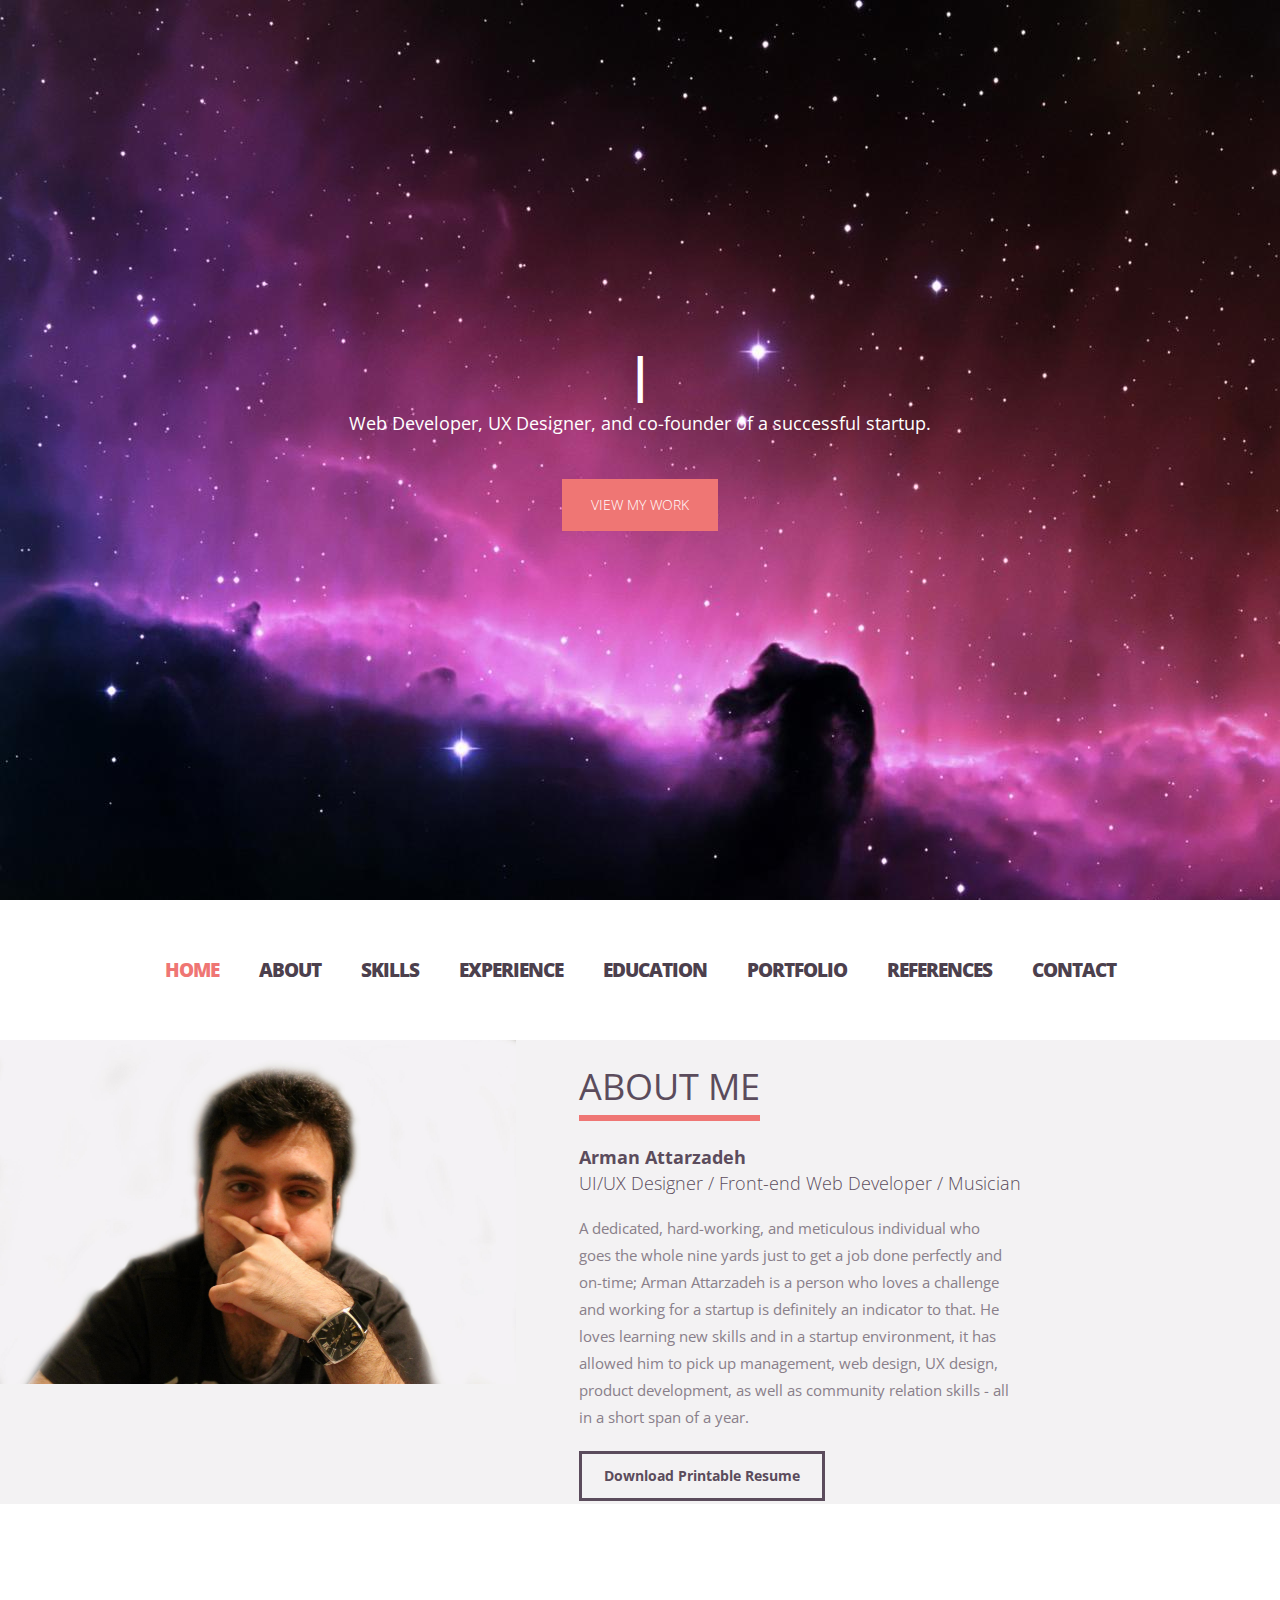
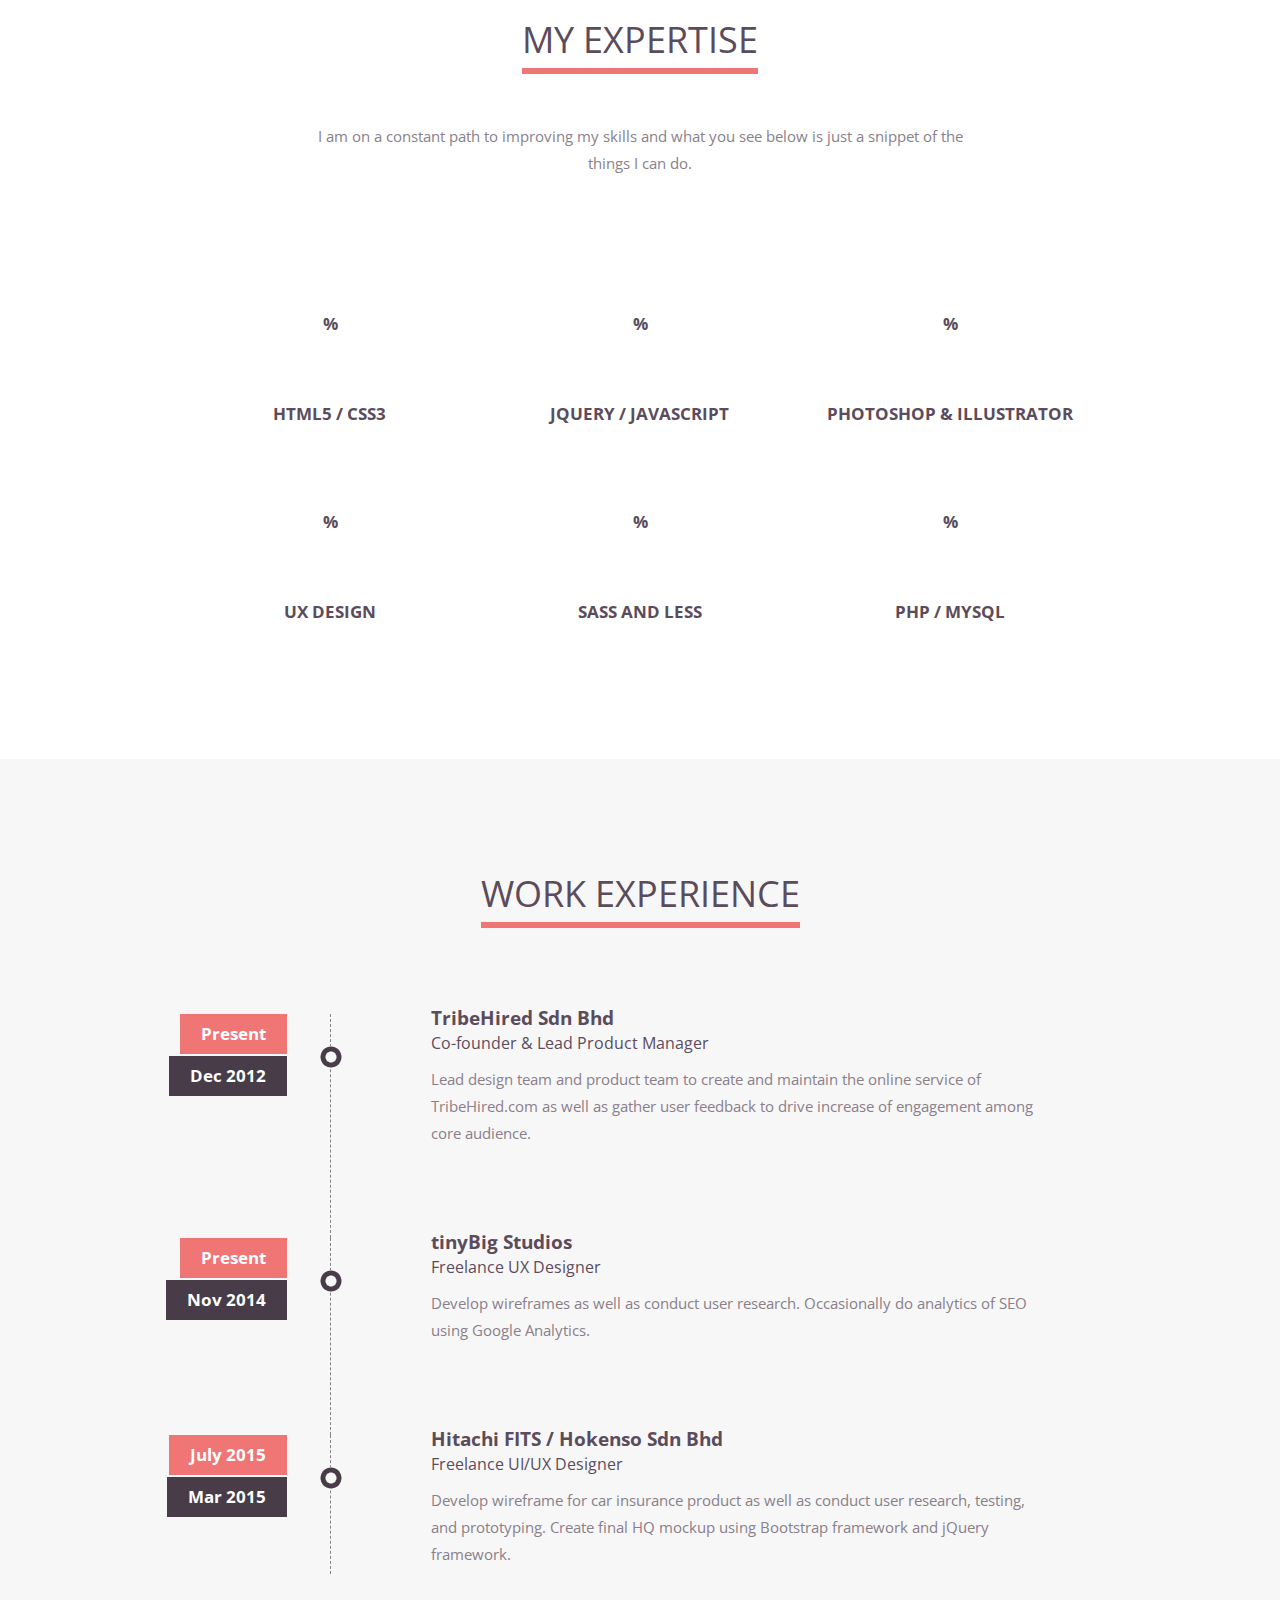
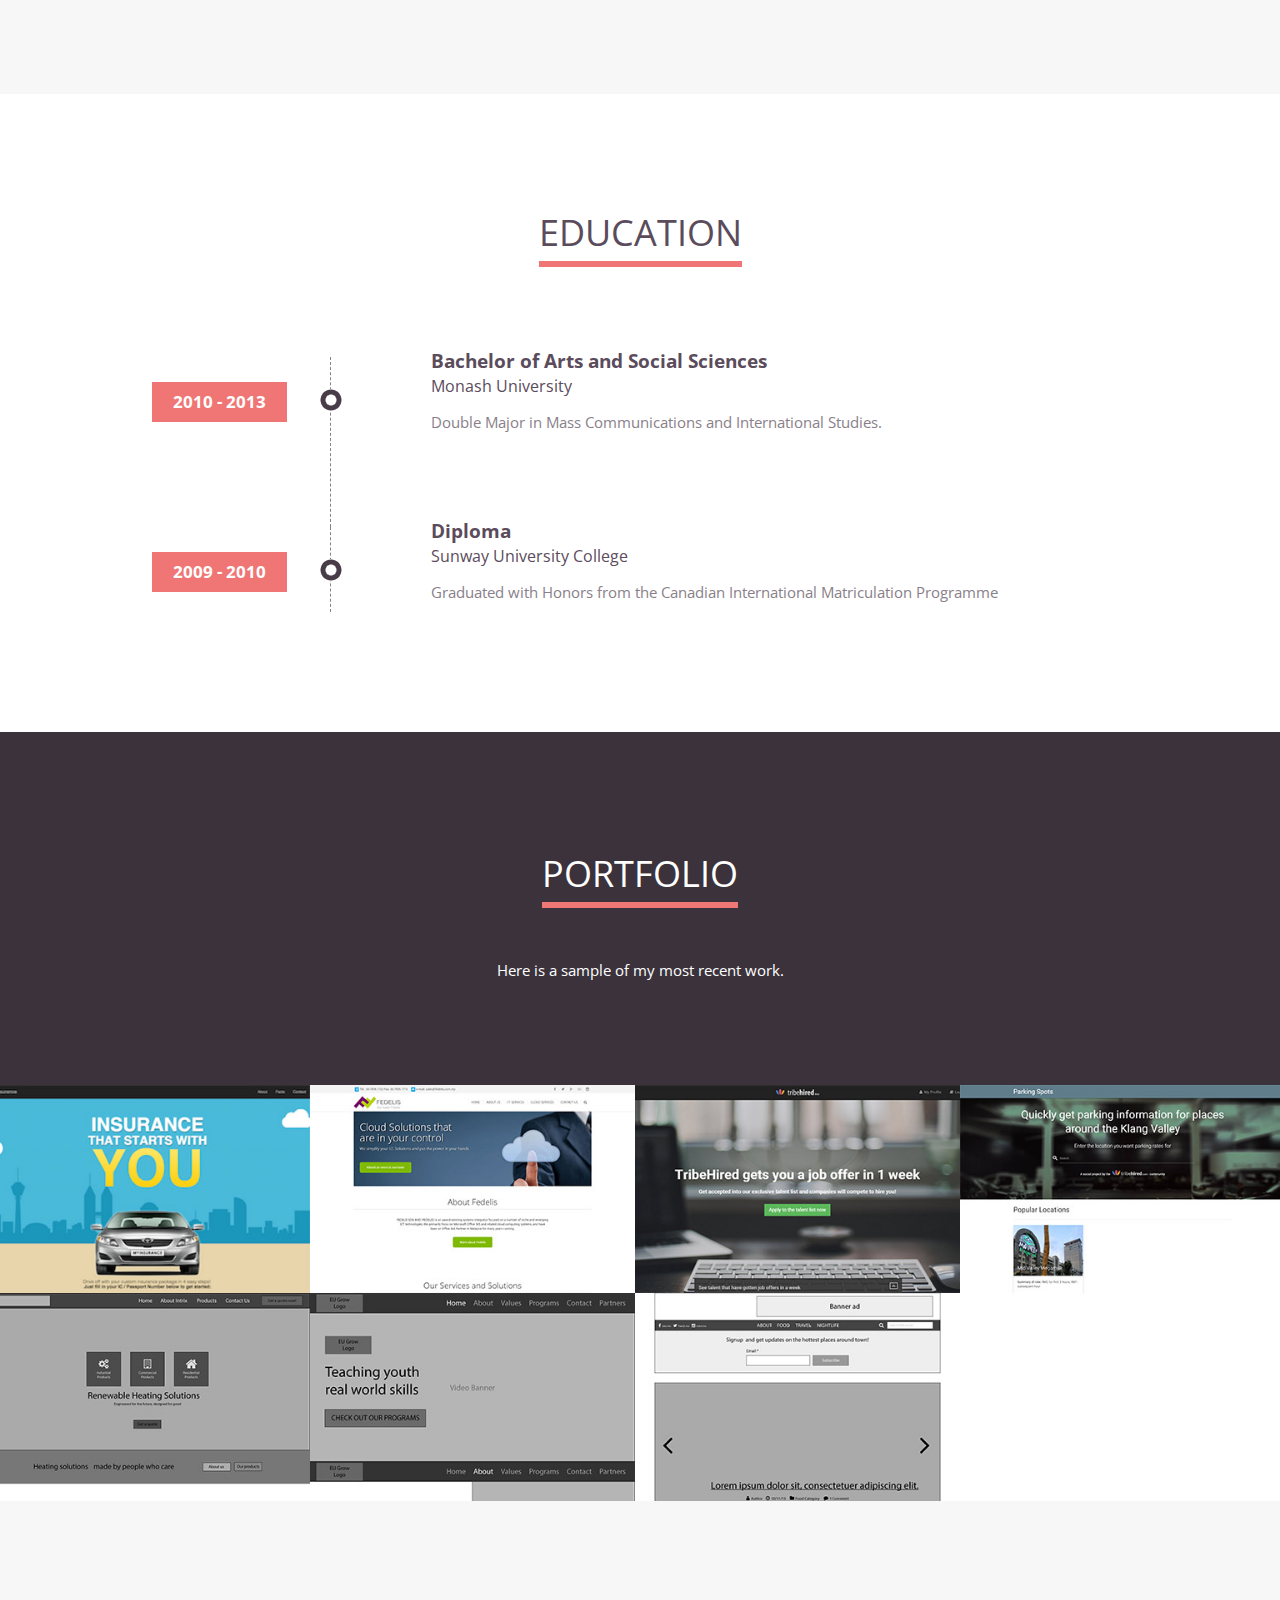
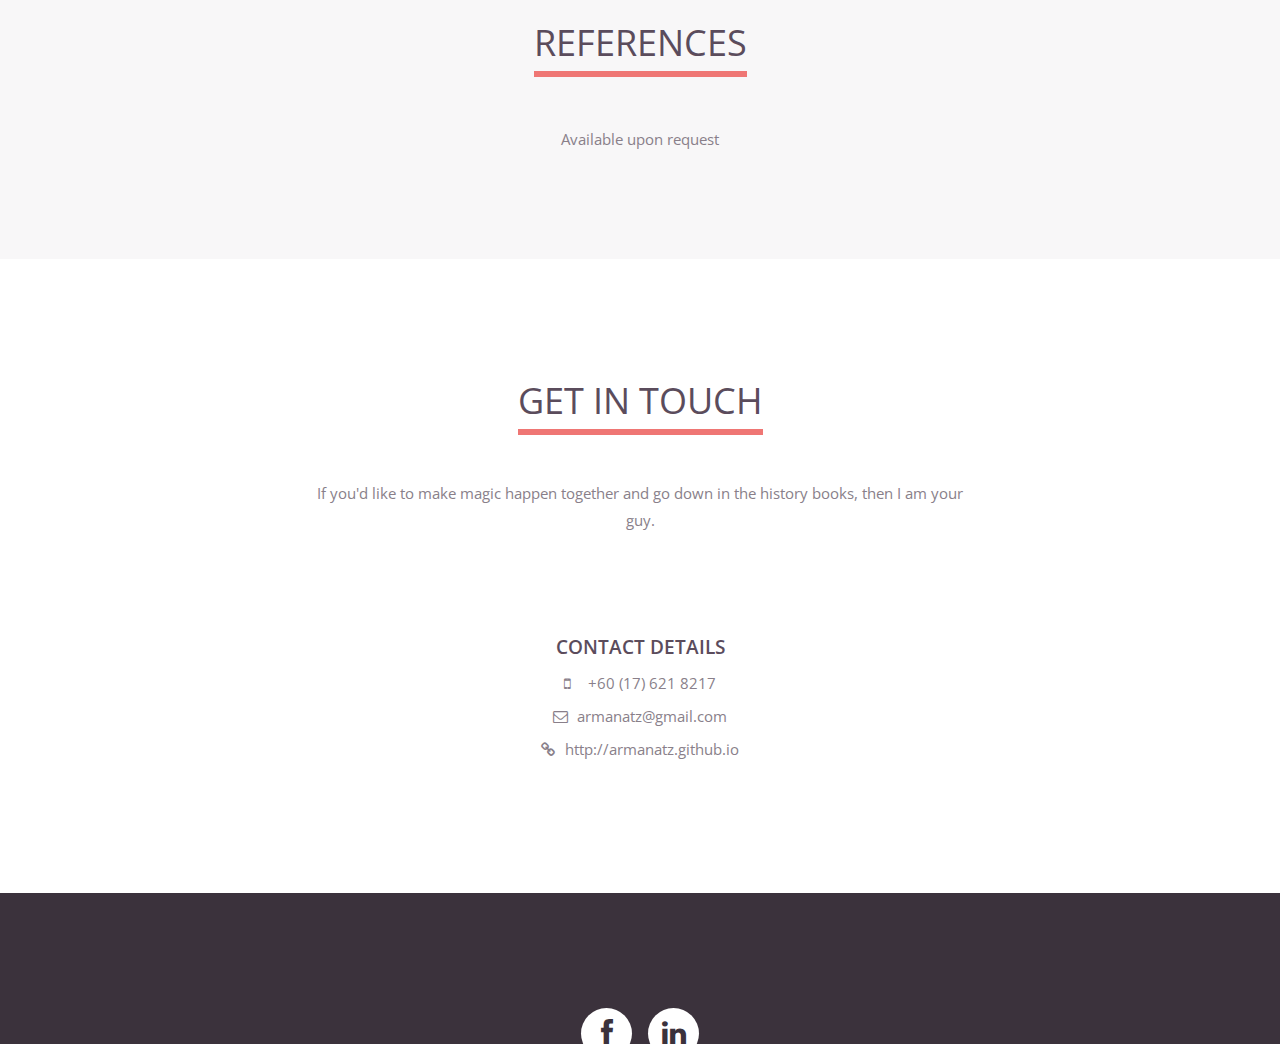
==== index.html @ ba95e000 "Change  tagline" ====
<!DOCTYPE html>
<!--[if lt IE 7 ]> <html class="ie ie6 no-js" lang="en"> <![endif]-->
<!--[if IE 7 ]>    <html class="ie ie7 no-js" lang="en"> <![endif]-->
<!--[if IE 8 ]>    <html class="ie ie8 no-js" lang="en"> <![endif]-->
<!--[if IE 9 ]>    <html class="ie ie9 no-js" lang="en"> <![endif]-->
<!--[if gt IE 9]><!-->
<html class="no-js" lang="en">
<!--<![endif]-->

<head>
  <meta charset="UTF-8" />
  <meta http-equiv="X-UA-Compatible" content="IE=edge,chrome=1">
  <title>Arman Attarzadeh - Resume</title>
  <meta name="viewport" content="width=device-width, initial-scale=1.0">

  <!--main style-->
  <link rel="stylesheet" type="text/css" media="screen" href="css/bootstrap.css">
  <link rel="stylesheet" type="text/css" media="screen" href="css/style.css">
  <link href="css/perfect-scrollbar.css" rel="stylesheet">

  <!--google font style-->
  <link href='http://fonts.googleapis.com/css?family=Open+Sans:300italic,400italic,600italic,700italic,800italic,400,600,700,800,300' rel='stylesheet' type='text/css'>
  <!--font-family: 'Open Sans', sans-serif;-->

  <!-- font css style-->
  <link rel="stylesheet" href="css/font-awesome.css">

  <!--for slider style-->

  <noscript>
    <link rel="stylesheet" type="text/css" href="css/fallback.css" />
  </noscript>
  <!--[if lt IE 9]>
        <link rel="stylesheet" type="text/css" href="css/fallback.css" />
    <![endif]-->
</head>

<body>

  <!--wrapper start-->
  <div class="wrapper" id="wrapper">
    <header>

      <!--banner start-->
      <div class="banner row" id="banner">
        <div class="col-xs-12 col-sm-12 col-md-12 col-lg-12 noPadd" style="height:100%">
          <!--background slide show start-->
          <div class="">
            <img src="images/header.png" alt="bannerImg">
          </div>
          <!--background slide show end-->
        </div>
        <!--header text start-->
        <div class="bannerText container">
          <h1>
            <span class="element"></span>
          </h1>
          <p>Web Developer, UX Designer, and co-founder of a successful startup.</p>
          <a href="#protfolio" class="mbnt">View my work</a>
        </div>
        <!--header text end-->
      </div>
      <!--banner end-->

      <!-- If you are reading my source code, that means you are really interested to get to know me. Then why don't you contact me and mention the word
    Orion to me so that I know you are super awesome -->


      <!--menu start-->
      <div class="menu">
        <div class="navbar-wrapper">
          <div class="container">
            <div class="navwrapper">
              <div class="navbar navbar-inverse navbar-static-top">
                <div class="container">
                  <div class="navbar-header">
                    <button type="button" class="navbar-toggle" data-toggle="collapse" data-target=".navbar-collapse"> <span class="icon-bar"></span> <span class="icon-bar"></span> <span class="icon-bar"></span> </button>
                    <a class="navbar-brand" href="#">Menu</a> </div>
                  <div class="navbar-collapse collapse">
                    <ul class="nav navbar-nav nav-justified">
                      <li class="first menuItem homeLink active"><a href="#wrapper">Home</a></li>
                      <li class="menuItem"><a href="#aboutme">About</a></li>
                      <li class="menuItem"><a href="#technical">Skills</a></li>
                      <li class="menuItem"><a href="#exprience">Experience</a></li>
                      <li class="menuItem"><a href="#education">Education</a></li>
                      <li class="menuItem"><a href="#protfolio">Portfolio</a></li>
                      <li class="menuItem"><a href="#reffernces">References</a></li>
                      <li class="menuItem"><a href="#contact">Contact</a></li>
                    </ul>
                  </div>
                </div>
              </div>
            </div>
            <!-- End Navbar -->
          </div>
        </div>
      </div>
      <!--menu end-->

    </header>

    <!--about me start-->
    <section class="aboutme" id="aboutme">
      <div class="">

        <div class="row">
          <div class=" col-xs-12 col-sm-12 col-md-5 col-lg-5">
            <img src="images/me3_1.jpg" alt="" class="img-responsive">
          </div>
          <div class=" col-xs-12 col-sm-12 col-md-6 col-lg-5 aboutCont">
            <div class="heading clearfix">
              <h2>About me</h2>
            </div>
            <h3>Arman Attarzadeh</h3>
            <h4 class="subHeading">UI/UX Designer / Front-end Web Developer / Musician</h4>
            <div id="description">
              <p>
                A dedicated, hard-working, and meticulous individual who goes the whole nine yards just to get a job done perfectly and on-time; Arman Attarzadeh is a person who loves a challenge and working for a startup is definitely an indicator to that. He loves learning new skills and in a startup environment, it has allowed him to pick up management, web design, UX design, product development, as well as community relation skills - all in a short span of a year.
              </p>
            </div>
            <a href="portfolio/Resume.pdf" class="bntDownload">Download Printable Resume</a>
          </div>
        </div>

      </div>
    </section>
    <!--about me end-->

    <!--technical start-->
    <section class="technical" id="technical">
      <div class="container">
        <div class="heading">
          <h2>My Expertise</h2>
          <p>I am on a constant path to improving my skills and what you see below is just a snippet of the things I can do.</p>
        </div>
        <div class="row">
          <div class=" col-xs-12 col-sm-4 col-md-4 col-lg-4 skillsArea">
            <div class=" col-xs-12 skills"><span class="chart skilBg" data-percent="95"> <span class="percent"></span> </span>
              <h4>HTML5 / CSS3</h4>
            </div>
          </div>
          <div class=" col-xs-12 col-sm-4 col-md-4 col-lg-4 skillsArea">
            <div class=" col-xs-12 skills"> <span class="chart skilBg" data-percent="80"> <span class="percent"></span> </span>
              <h4>jQuery / JavaScript</h4>
            </div>
          </div>
          <div class=" col-xs-12 col-sm-4 col-md-4 col-lg-4 skillsArea">
            <div class=" col-xs-12 skills"> <span class="chart skilBg" data-percent="85"> <span class="percent"></span> </span>
              <h4>Photoshop & Illustrator</h4>
            </div>
          </div>
          <div class=" col-xs-12 col-sm-4 col-md-4 col-lg-4 skillsArea">
            <div class=" col-xs-12 skills"> <span class="chart skilBg" data-percent="85"> <span class="percent"></span> </span>
              <h4>UX Design</h4>
            </div>
          </div>
          <div class=" col-xs-12 col-sm-4 col-md-4 col-lg-4 skillsArea">
            <div class=" col-xs-12 skills"> <span class="chart skilBg" data-percent="50"> <span class="percent"></span> </span>
              <h4>SASS and LESS</h4>
            </div>
          </div>
          <div class=" col-xs-12 col-sm-4 col-md-4 col-lg-4 skillsArea">
            <div class=" col-xs-12 skills"> <span class="chart skilBg" data-percent="40"> <span class="percent"></span> </span>
              <h4>PHP / MySQL</h4>
            </div>
          </div>
        </div>
      </div>
    </section>
    <!--technical end-->

    <!--exprience start-->
    <section class="exprience" id="exprience">
      <div class="container">
        <div class="heading">
          <h2>Work Experience</h2>
        </div>
        <div class="row workDetails">
          <div class="col-xs-12 col-sm-3 col-md-2 col-lg-2">
            <div class="workYear"><span class="prevY">Present</span>
              <span class="afterY">Dec 2012</span></div>
          </div>
          <div class="col-xs-12 col-sm-9 col-md-10 col-lg-10 rightArea">
            <div class="arrowpart"></div>
            <div class="exCon">
              <h4>TribeHired Sdn Bhd</h4>
              <h5>Co-founder & Lead Product Manager</h5>
              <p>
                Lead design team and product team to create and maintain the online service of TribeHired.com as well as gather user feedback to drive increase of engagement among core audience.
              </p>
            </div>
          </div>
        </div>
        <div class="row workDetails">
          <div class="col-xs-12 col-sm-3 col-md-2 col-lg-2">
            <div class="workYear"><span class="prevY">Present</span>
              <span class="afterY">Nov 2014</span></div>
          </div>
          <div class="col-xs-12 col-sm-9 col-md-10 col-lg-10 rightArea">
            <div class="arrowpart"></div>
            <div class="exCon">
              <h4>tinyBig Studios</h4>
              <h5>Freelance UX Designer</h5>
              <p>
                Develop wireframes as well as conduct user research. Occasionally do analytics of SEO using Google Analytics.
              </p>
            </div>
          </div>
        </div>
        <div class="row workDetails">
          <div class="col-xs-12 col-sm-3 col-md-2 col-lg-2">
            <div class="workYear"><span class="prevY">July 2015</span>
              <span class="afterY">Mar 2015</span></div>
          </div>
          <div class="col-xs-12 col-sm-9 col-md-10 col-lg-10 rightArea">
            <div class="arrowpart"></div>
            <div class="exCon">
              <h4>Hitachi FITS / Hokenso Sdn Bhd</h4>
              <h5>Freelance UI/UX Designer</h5>
              <p>
                Develop wireframe for car insurance product as well as conduct user research, testing, and prototyping. Create final HQ mockup using Bootstrap framework and jQuery framework.
              </p>
            </div>
          </div>
        </div>
      </div>
    </section>
    <!--exprience end-->

    <!--education start-->
    <section class="education" id="education">
      <div class="container">
        <div class="heading">
          <h2>Education</h2>
        </div>
        <div class="row workDetails">
          <div class="col-xs-12 col-sm-3 col-md-2 col-lg-2">
            <div class="workYear"><span class="prevY">2010 - 2013</span></div>
          </div>
          <div class="col-xs-12 col-sm-9 col-md-10 col-lg-10 rightArea">
            <div class="arrowpart"></div>
            <div class="exCon">
              <h4>Bachelor of Arts and Social Sciences</h4>
              <h5>Monash University</h5>
              <p>Double Major in Mass Communications and International Studies.</p>
            </div>
          </div>
        </div>
        <div class="row workDetails">
          <div class="col-xs-12 col-sm-3 col-md-2 col-lg-2">
            <div class="workYear"><span class="prevY">2009 - 2010</span></div>
          </div>
          <div class="col-xs-12 col-sm-9 col-md-10 col-lg-10 rightArea">
            <div class="arrowpart"></div>
            <div class="exCon">
              <h4>Diploma</h4>
              <h5>Sunway University College</h5>
              <p>Graduated with Honors from the Canadian International Matriculation Programme</p>
            </div>
          </div>
        </div>
      </div>
    </section>
    <!--education end-->

    <!--protfolio start-->
    <section class="protfolio" id="protfolio">
      <div>
        <div class="portfolioTop clearfix">
          <div class="heading">
            <h2>Portfolio</h2>
            <p>Here is a sample of my most recent work.</p>
          </div>
        </div>
        <ul class="portfolioContainer row gallery">
          <li class="col-xs-6 col-sm-4 col-md-3 col-lg-3">
            <div class="lightCon">
              <span class="hoverBox"> 
                <span class="smallIcon"> 
                    <a rel="prettyPhoto[gallery1]" href="images/portfolio/big/hitachi_mockup_home.png" title="Hitachi FITS - MyInsurance" class="zoom lb lb_warsaw1">
                        <i class="fa fa-search fa-2x"></i>
                    </a>
                    <a href="portfolio/Hitachi_FITS_MyInsurance.pdf" title="Project Link" target="_blank" class="linKed">
                        <i class="fa fa-link fa-2x"></i>
                    </a>
                    <a rel="prettyPhoto[gallery1]" href="images/portfolio/big/hitachi_mockup_form.png" title="Hitachi FITS - MyInsurance" class="lb lb_warsaw1"></a>
                    <a rel="prettyPhoto[gallery1]" href="images/portfolio/big/hitachi_wireframe_home.jpg" title="Hitachi FITS - MyInsurance" class="lb lb_warsaw1"></a>
                    <a rel="prettyPhoto[gallery1]" href="images/portfolio/big/hitachi_wireframe_form.jpg" title="Hitachi FITS - MyInsurance" class="lb lb_warsaw1"></a>
                 </span>
              </span>
              <img src="images/portfolio/thumb/hitachi_mockup_home.jpg" alt="">
            </div>
          </li>
          <li class="col-xs-6 col-sm-4 col-md-3 col-lg-3">
            <div class="lightCon"> 
              <span class="hoverBox"> 
                <span class="smallIcon"> 
                  <a rel="prettyPhoto[gallery2]" href="images/portfolio/big/fedelis_final_home.png" title="Fedelis" class="zoom lb lb_warsaw1">
                    <i class="fa fa-search fa-2x"></i>
                  </a>
                  <a href="portfolio/Fedelis.pdf" title="Project Link" target="_blank" class="linKed">
                    <i class="fa fa-link fa-2x"></i>
                  </a>
                  <a rel="prettyPhoto[gallery2]" href="images/portfolio/big/fedelis_final_about.png" title="Fedelis" class="lb lb_warsaw1"></a>
                  <a rel="prettyPhoto[gallery2]" href="images/portfolio/big/fedelis_final_products.png" title="Fedelis" class="lb lb_warsaw1"></a>
                  <a rel="prettyPhoto[gallery2]" href="images/portfolio/big/fedelis_final_contact.png" title="Fedelis" class="lb lb_warsaw1"></a>
                  <a rel="prettyPhoto[gallery2]" href="images/portfolio/big/fedelis_wireframe_home.jpg" title="Fedelis" class="lb lb_warsaw1"></a>
                  <a rel="prettyPhoto[gallery2]" href="images/portfolio/big/fedelis_wireframe_about.jpg" title="Fedelis" class="lb lb_warsaw1"></a>
                  <a rel="prettyPhoto[gallery2]" href="images/portfolio/big/fedelis_wireframe_products.jpg" title="Fedelis" class="lb lb_warsaw1"></a>
                  <a rel="prettyPhoto[gallery2]" href="images/portfolio/big/fedelis_wireframe_contact.jpg" title="Fedelis" class="lb lb_warsaw1"></a>
                </span> 
              </span> 
              <img src="images/portfolio/thumb/fedelis_final_home.jpg" alt=""> 
            </div>
          </li>
          <li class="col-xs-6 col-sm-4 col-md-3 col-lg-3">
            <div class="lightCon"> 
              <span class="hoverBox"> 
                <span class="smallIcon"> 
                  <a rel="prettyPhoto[gallery3]" href="images/portfolio/big/tribehired.png" title="TribeHired.com" class="zoom lb lb_warsaw1">
                    <i class="fa fa-search fa-2x"></i>
                  </a>
                  <a href="http://tribehired.com" title="Project Link" target="_blank" class="linKed">
                    <i class="fa fa-link fa-2x"></i>
                  </a> 
                </span> 
              </span> 
              <img src="images/portfolio/thumb/tribehired.jpg" alt=""> 
            </div>
          </li>
          <li class="col-xs-6 col-sm-4 col-md-3 col-lg-3">
            <div class="lightCon"> 
              <span class="hoverBox"> 
                <span class="smallIcon"> 
                  <a rel="prettyPhoto[gallery4]" href="images/portfolio/big/tribehired_parkingspot_home.png" title="TribeHired - Parking Spot Project (Disbanded)" class="zoom lb lb_warsaw1">
                    <i class="fa fa-search fa-2x"></i>
                  </a>
                  <a href="portfolio/parkingspot/index.html" title="Project Link" target="_blank" class="linKed">
                    <i class="fa fa-link fa-2x"></i>
                  </a> 
                  <a rel="prettyPhoto[gallery2]" href="images/portfolio/big/tribehired_parkingspot_home.png" title="TribeHired - Parking Spot Project (Disbanded)" class="lb lb_warsaw1"></a>
                </span> 
              </span> 
              <img src="images/portfolio/thumb/tribehired_parkingspot_home.jpg" alt=""> 
            </div>
          </li>
          <li class="col-xs-6 col-sm-4 col-md-3 col-lg-3">
            <div class="lightCon"> 
              <span class="hoverBox"> 
                <span class="smallIcon"> 
                  <a rel="prettyPhoto[gallery5]" href="images/portfolio/big/intrix_wireframe_home.jpg" title="Intrix Renewable" class="zoom lb lb_warsaw1">
                    <i class="fa fa-search fa-2x"></i>
                  </a>
                  <a href="portfolio/Intrix.pdf" title="Project Link" target="_blank" class="linKed">
                    <i class="fa fa-link fa-2x"></i>
                  </a> 
                  <a rel="prettyPhoto[gallery5]" href="images/portfolio/big/intrix_wireframe_about.jpg" title="Intrix Renewable" class="lb lb_warsaw1"></a>
                  <a rel="prettyPhoto[gallery5]" href="images/portfolio/big/intrix_wireframe_products.jpg" title="Intrix Renewable" class="lb lb_warsaw1"></a>
                  <a rel="prettyPhoto[gallery5]" href="images/portfolio/big/intrix_wireframe_single.jpg" title="Intrix Renewable" class="lb lb_warsaw1"></a>
                  <a rel="prettyPhoto[gallery5]" href="images/portfolio/big/intrix_wireframe_contact.jpg" title="Intrix Renewable" class="lb lb_warsaw1"></a>
                </span> 
              </span> 
              <img src="images/portfolio/thumb/intrix_wireframe_home.jpg" alt=""> 
            </div>
          </li>
          <li class="col-xs-6 col-sm-4 col-md-3 col-lg-3">
            <div class="lightCon"> 
              <span class="hoverBox"> 
                <span class="smallIcon"> 
                  <a rel="prettyPhoto[gallery6]" href="images/portfolio/big/eugrow_wireframe_home.jpg" title="EUGrow" class="zoom lb lb_warsaw1">
                    <i class="fa fa-search fa-2x"></i>
                  </a>
                  <a href="portfolio/EUGrow.pdf" title="Project Link" target="_blank" class="linKed">
                    <i class="fa fa-link fa-2x"></i>
                  </a> 
                  <a rel="prettyPhoto[gallery6]" href="images/portfolio/big/eugrow_wireframe_programs.jpg" title="EUGrow" class="lb lb_warsaw1"></a>
                  <a rel="prettyPhoto[gallery6]" href="images/portfolio/big/eugrow_wireframe_single.jpg" title="EUGrow" class="lb lb_warsaw1"></a>
                </span> 
              </span> 
              <img src="images/portfolio/thumb/eugrow_wireframe_home.jpg" alt=""> 
            </div>
          </li>
          <li class="col-xs-6 col-sm-4 col-md-3 col-lg-3">
            <div class="lightCon"> 
              <span class="hoverBox"> 
                <span class="smallIcon"> 
                  <a rel="prettyPhoto[gallery7]" href="images/portfolio/big/seth_wireframe_home.jpg" title="SethLui.com" class="zoom lb lb_warsaw1">
                    <i class="fa fa-search fa-2x"></i>
                  </a>
                  <a href="portfolio/SethLui.pdf" title="Project Link" target="_blank" class="linKed">
                    <i class="fa fa-link fa-2x"></i>
                  </a> 
                  <a rel="prettyPhoto[gallery7]" href="images/portfolio/big/seth_wireframe_article.jpg" title="SethLui.com" class="lb lb_warsaw1"></a>
                  <a rel="prettyPhoto[gallery7]" href="images/portfolio/big/seth_wireframe_nav.jpg" title="SethLui.com" class="lb lb_warsaw1"></a>
                  <a rel="prettyPhoto[gallery7]" href="images/portfolio/big/seth_wireframe_subnav.jpg" title="SethLui.com" class="lb lb_warsaw1"></a>
                </span> 
              </span> 
              <img src="images/portfolio/thumb/seth_wireframe_home.jpg" alt=""> 
            </div>
          </li>
        </ul>
      </div>
    </section>
    <!--protfolio end-->
    <!--references start-->
    <section class="references" id="reffernces">
      <div class="container">
        <div class="heading">
          <h2>References</h2>
          <p>
            Available upon request
          </p>
        </div>
      </div>
    </section>
    <!--reffernces end-->
    <!--contact start-->
    <section class="contact" id="contact">
      <div class="container topCon">
        <div class="heading">
          <h2>Get In Touch</h2>
          <p>
            If you'd like to make magic happen together and go down in the history books, then I am your guy.
          </p>
        </div>
      </div>

    </section>
    <section class="contactDetails">
      <div class="container">

        <!--contact info start-->
        <div class="col-xs-12 col-sm-12 col-md-12 col-lg-12 text-center">
          <h4>Contact details</h4>
          <p> <i class="fa fa-mobile fa-fw"></i> +60 (17) 621 8217</p>
          <p> <i class="fa fa-envelope-o fa-fw"></i> <a href="mailto:armanatz@gmail.com">armanatz@gmail.com</a></p>
          <p> <i class="fa fa-link fa-fw"></i> <a href="http://armanatz.github.io">http://armanatz.github.io</a></p>
        </div>
        <!--contact info end-->

      </div>
    </section>

    <!--contact end-->

    <!--footer start-->
    <section class="footer" id="footer">
      <div class="container">
        <ul>
          <li><a href="http://facebook.com/armanatz" target="_blank"><i class="fa fa-facebook fa-2x"></i></a></li>
          <li><a href="https://my.linkedin.com/in/armanatz" target="_blank"><i class="fa fa-linkedin fa-2x"></i></a></li>
        </ul>
        <span class="totop"><i class="fa fa-chevron-up"></i></span>
      </div>
    </section>
    <!--footer end-->

  </div>
  <!--wrapper end-->

  <!--modernizr js-->
  <script type="text/javascript" src="js/modernizr.custom.26633.js"></script>

  <!--jquary min js-->
  <script type="text/javascript" src="js/jquery.min.js"></script>
  <script src="js/bootstrap.js"></script>
  <script type="text/javascript" src="js/jquery.gridrotator.js"></script>

  <!--for portfoli lightbox -->
  <link rel="stylesheet" href="css/prettyPhoto.css" type="text/css" media="screen" title="prettyPhoto main stylesheet" charset="utf-8" />
  <script src="js/jquery.prettyPhoto.js" type="text/javascript"></script>
  <script type="text/javascript">
    $(document).ready(function () {
      $("area[rel^='prettyPhoto']").prettyPhoto();

      $(".gallery:first a[rel^='prettyPhoto']").prettyPhoto({
        animation_speed: 'normal',
        theme: 'light_square',
        slideshow: 3000,
        autoplay_slideshow: false
      });
      $(".gallery:gt(0) a[rel^='prettyPhoto']").prettyPhoto({
        animation_speed: 'fast',
        slideshow: 1000,
        hideflash: true
      });

    });
  </script>

  <script src="js/jquery.waterfall.js"></script>
  <!--for custom jquary-->
  <script src="js/custom.js"></script>

  <!--for placeholder jquary-->
  <script type="text/javascript" src="js/jquery.placeholder.js"></script>

  <!--for menu jquary-->
  <script type="text/javascript" src="js/stickUp.js"></script>
  <script type="text/javascript">
    jQuery(function ($) {
      $(document).ready(function () {
        //enabling stickUp on the '.navbar-wrapper' class
        $(".totop").click(function (e) {
          e.preventDefault();
          $(".homeLink a").trigger("click");
        })
        $('.navbar-wrapper').stickUp({
          parts: {
            0: 'wrapper',
            1: 'aboutme',
            2: 'technical',
            3: 'exprience',
            4: 'education',
            5: 'protfolio',
            6: 'reffernces',
            7: 'contact'
          },
          itemClass: 'menuItem',
          itemHover: 'active',
          topMargin: 'auto'
        });
      });

      $(".navbar.navbar-inverse.navbar-static-top a").click(function () {
        $(".navbar-collapse").addClass("hideClass");
      });


      $(".navbar.navbar-inverse.navbar-static-top a").click(function () {
        $(".navbar-collapse").addClass("collapse");
      });


      $(".navbar.navbar-inverse.navbar-static-top a").click(function () {
        $(".navbar-collapse").removeClass("in");
      });

      $(".navbar-toggle").click(function () {
        $(".navbar-collapse").removeClass("hideClass");
      });


    });
  </script>
  <!-- for header slider -->
  <script src="js/jquery.superslides.js" type="text/javascript" charset="utf-8"></script>
  <script>
    $('#banner').superslides({
      animation: 'fade',
      play: 5000
    });
  </script>
  <!--for portfoli filter jquary-->
  <script src="js/jquery.isotope.js" type="text/javascript"></script>

  <!--for portfoli lightbox -->
  <link type="text/css" rel="stylesheet" id="theme" href="css/jquery-ui-1.8.16.custom.css">
  <link type="text/css" rel="stylesheet" href="css/lightbox.min.css">
  <script type="text/javascript" src="js/jquery.ui.widget.min.js"></script>
  <script type="text/javascript" src="js/jquery.ui.rlightbox.js"></script>

  <!--for skill chat jquary-->
  <script src="js/jquery.easing.min.js"></script>
  <script src="js/jquery.easypiechart.js"></script>

  <!--for Scroll Bar jquary-->
  <script src="js/jquery.mousewheel.js"></script>
  <script src="js/perfect-scrollbar.js"></script>
  <script type="text/javascript">
    $(document).ready(function ($) {
      $('#description').perfectScrollbar({
        wheelSpeed: 20,
        wheelPropagation: false
      });
    });
  </script>

  <!--contact form js-->
  <script type="text/javascript" src="js/jquery.contact.js"></script>

  <script src="js/typed.min.js"></script>
  <script>
    $(document).ready(function(){
      $(function(){
        $(".element").typed({
            strings: ["Hello!", "I'm Arman Attarzadeh"],
            typeSpeed: 100,
            startDelay: 1500,
            backSpeed: 100,
            backDelay: 1000,
        });
      });
    });
  </script>
</body>

</html>
---- css/style.css ----
/* ------------------------------------------------------------------------------

	Template Name: Folix
	Template URI: http://http://www.themeelite.com/folix
	Description: Full Screen Coming Soon Template
	Author: Andy
	Author URI: http://www.themeelite.com
	License: GNU General Public License version 3.0
	License URI: http://www.gnu.org/licenses/gpl-3.0.html
	Version: 1.0
	
	
	1.  CSS Reset
	2.	Document Setup
	3.	Header Part
		3.1 Slide show background control
	4.  Background slider CSS style
	5.	Menu Style
	6.	About me Style
	7.	Technical Skills Style
	8.	Work Experience Style
	9.	Education Style
	10. Protfolio Style
	11. Get in tuch Style
	12. Footer Style
	13. Responsive style
		
		
---------------------------------------------------------------------------------
/* 1. CSS Reset
-------------------------------------------------------------------------------*/

* {
	padding:0;
	margin:0;
}
body {
	color:#fff;
	font-family: 'Open Sans', sans-serif;
	font-weight: 300;
	position:relative;
	width:100%;
	height:100%;
	overflow: scroll;
	overflow-x: hidden;
}
a {
	text-decoration:none;
	color:#fff;
	outline:none;
}
/*----------------------------------------------------
 2.	Document Setup
------------------------------------------------------*/
.wrapper {
	width:100%;
}
.spHeight {
	padding-top:63px;
}
.noMar {
	margin:0 !important;
}
.noPadd {
	padding:0px !important;
}
.container .row {
	margin:0px;
}
p {
	font-family: 'Open Sans', sans-serif;
	font-size:15px;
	line-height:27px;
	font-weight:400;
	padding-bottom:38px;
	margin:0px;
}
h1 {
	font-family: 'Open Sans', sans-serif;
	font-size:48px;
	line-height:57px;
	font-weight:700;
	margin:0px;
	padding-bottom:8px;
}
h2 {
	font-family: 'Open Sans', sans-serif;
	font-size:36px;
	line-height:38px;
	padding-bottom:0px;
	font-weight:400;
	text-transform:uppercase;
	margin:0px;
	border-bottom:#ef7674 6px solid;
	padding-bottom:9px;
	display:inline-block;
}
h3 {
	font-family: 'Open Sans', sans-serif;
	font-size:18px;
	line-height:21px;
	padding-bottom:3px;
	font-weight:400;
	margin:0px;
}
h4 {
	font-family: 'Open Sans', sans-serif;
	font-size:19px;
	line-height:24px;
	padding-bottom:6px;
	font-weight:600;
	margin:0px;
	color:#5b4c5c;
}
h5 {
	font-family: 'Open Sans', sans-serif;
	font-size:16px;
	line-height:24px;
	padding-bottom:6px;
	font-weight:400;
	margin:0px;
}
h4.subHeading {
	font-weight:300;
	font-size:18px;
	
	padding-bottom:20px;
}
.heading {
	text-align:center;
	padding-bottom:45px;
}

.topmar {
	margin-top:20px;
}
.container{
	max-width:960px;
	/*padding:0;*/
	}
/*----------------------------------------------------
 3.	Header Part
------------------------------------------------------*/
header {
	position:relative;
}
.banner {
	overflow:hidden;
	margin:0 auto !important;
	background:#CACACA;
}
.bannerText {
	position:absolute ;
	left:0;
	right:0;
	top:35%;
	text-align:center;
	padding:30px 0 30px ;
	max-width:960px;
	z-index:999999 ;
	
	animation-name: textBox;
	animation-duration: 5s;
	animation-timing-function: linear;
	animation-delay: 0s;
	animation-iteration-count: infinite;
	animation-direction: alternate;
	animation-play-state: running;
	/* Safari and Chrome: */
	-webkit-animation-name: textBox;
	-webkit-animation-duration: 5s;
	-webkit-animation-timing-function: linear;
	-webkit-animation-delay: 0s;
	-webkit-animation-iteration-count: infinite;
	-webkit-animation-direction: alternate;
	-webkit-animation-play-state: running;

}
.bannerText p{
	font-size:18px;
	color:#fff;
	padding-bottom:42px;
	}
.mbnt{
	display:inline-block;
	line-height:52px;
	color:#fff;
	font-size:14px;
	background-color:#EF7674;
	text-transform:uppercase;
	padding:0 29px;
	}
.mbnt:hover{
	color:#eaeaea;
	text-decoration:none;
	}
.bannerText h1 {
	text-transform:uppercase;
}
.bannerText h2 {
	font-size:34px;
	text-transform:none;
}
/*------------------------------------
	3.1 Slide show background control
--------------------------------------*/ 
.cb-slideshow {
	background:#1b1f2b;
}
.cb-slideshow li {
	opacity:0.5;
	filter:alpha(opacity=50); /* For IE8 and earlier */
}
/*---------------------------------------------------------------------------------
 4. Background slider CSS style
-------------------------------------------------------------------------------*/
.ri-grid {
	margin:0px auto;
	position: relative;
	height: auto;
}
.ri-grid ul {
	list-style: none;
	display: block;
	width: 100%;
	margin: 0;
	padding: 0;
}
.ri-grid ul:before, .ri-grid ul:after {
	content: '';
	display: table;
}
.ri-grid ul:after {
	clear: both;
}
.ri-grid ul {
	zoom: 1; /* For IE 6/7 (trigger hasLayout) */
}
.ri-grid ul li {
	-webkit-perspective: 400px;
	-moz-perspective: 400px;
	-o-perspective: 400px;
	-ms-perspective: 400px;
	perspective: 400px;
	margin: 0;
	padding: 0;
	float: left;
	position: relative;
	display: block;
	overflow: hidden;
	background: #000;
}
.ri-grid ul li a {
	display: block;
	outline: none;
	position: absolute;
	left: 0;
	top: 0;
	width: 100%;
	height: 100%;
	-webkit-backface-visibility: hidden;
	-moz-backface-visibility: hidden;
	-o-backface-visibility: hidden;
	-ms-backface-visibility: hidden;
	backface-visibility: hidden;
	-webkit-transform-style: preserve-3d;
	-moz-transform-style: preserve-3d;
	-o-transform-style: preserve-3d;
	-ms-transform-style: preserve-3d;
	transform-style: preserve-3d;
	-webkit-background-size: 100% 100%;
	-moz-background-size: 100% 100%;
	background-size: 100% 100%;
	background-position: center center;
	background-repeat: no-repeat;
	background-color: #333;
	-webkit-box-sizing: content-box;
	-moz-box-sizing: content-box;
	box-sizing: content-box;
}
/* Grid wrapper sizes */
.ri-grid-size-1 {
	width: 55%;
}
.ri-grid-size-2 {
	width: 100%;
}
.ri-grid-size-3 {
	width: 100%;
	margin-top: 0px;
}
/* Shadow style */
.ri-shadow:after, .ri-shadow:before {
	content: "";
	position: absolute;
	z-index: -2;
	bottom: 15px;
	left: 10px;
	width: 50%;
	height: 20%;
	max-width: 300px;
	max-height: 100px;
	box-shadow: 0 15px 10px rgba(0, 0, 0, 0.7);
	-webkit-transform: rotate(-3deg);
	-moz-transform: rotate(-3deg);
	-ms-transform: rotate(-3deg);
	-o-transform: rotate(-3deg);
	transform: rotate(-3deg);
}
.ri-shadow:after {
	right: 10px;
	left: auto;
	-webkit-transform: rotate(3deg);
	-moz-transform: rotate(3deg);
	-ms-transform: rotate(3deg);
	-o-transform: rotate(3deg);
	transform: rotate(3deg);
}
.ri-grid-loading:after, .ri-grid-loading:before {
	display: none;
}
.ri-loading-image {
	display: none;
}
.ri-grid-loading .ri-loading-image {
	position: relative;
	width: 30px;
	height: 30px;
	left: 50%;
	margin: 100px 0 0 -15px;
	display: block;
}
/*----------------------------------------------------
 5.	Menu Style
------------------------------------------------------*/
.isStuck {
	left:0px;
	width:100%;
}
.menu {
	margin-top:0px;
	position: static;
	left:0px;
	right:0px;
}
.navwrapper .container {
	padding:0;
	width:auto;
}
.navbar-header {
	display:none;
}
.nav > li > a {
	display:inline-block;
}
.navbar-nav > li {
	float: none;
	display: inline;
}
.navbar-nav {
	margin: 0 auto;
	text-align: center;
	float: none;
}
.navbar-toggle {
	margin-top:8px;
	background-color:#4c404d;
}
.navbar-inverse .navbar-toggle:hover, .navbar-inverse .navbar-toggle:focus{
	
	}
.navbar-brand{
	margin-top:4px;
	}
.nav .menuItem a{
	font-size:19px;
	}
/* Special class on .container surrounding .navbar, used for positioning it into place. */
.navbar-wrapper {
	margin-top:0px;
	position: relative;
	z-index: 15;
	background:#ffffff;
}
.navbar-wrapper .container {
	padding:0px;
}
.navbar-collapse {
	padding:0;
}
.navbar-collapse.in {
	max-height:100%;
}
.navbar.navbar-inverse.navbar-static-top {
	margin:0px auto;
	background:#ffffff;
	color:#4c404d;
	border:none;
	font-family: 'Open Sans', sans-serif;
	font-size:14px;
	text-transform:uppercase;
}
.navbar.navbar-inverse.navbar-static-top a.navbar-brand{
	line-height:43px;
	}
.navbar.navbar-inverse.navbar-static-top a {
	color:#4c404d;
	padding:0 26px;
	line-height:140px;
	text-align:center;
	font-weight:800;
	transition-duration: 0.2s;
	-webkit-transition-duration: 0.2s;
}
.navbar.navbar-inverse.navbar-static-top .nav li.first{
	padding-left:0;
	}
.navbar.navbar-inverse.navbar-static-top .nav li{
	padding:0 0 0 36px;	
	}
.navbar.navbar-inverse.navbar-static-top .nav li a{
	padding:0;
	letter-spacing:-1px;
	}
.navbar.navbar-inverse.navbar-static-top a:hover {
	background:#ffffff;
	color:#ef7674;
}
.navbar-inverse .navbar-nav>.active>a, .navbar-inverse .navbar-nav>.active>a:focus {
	background:#ffffff;
	/*color:#c3c8d6;*/
	color:#ef7674;
}
.navbar-inverse .navbar-nav > li > a:hover, .navbar-inverse .navbar-nav > li > a:focus{
	background:#ffffff;
	/*color:#c3c8d6;*/
	color:#ef7674;
	}
.navbar-inverse .navbar-nav>.active>a:hover {
	/*background:#1b1f29;*/
	/*color:#fff;*/
	background:#ffffff;
	color:#ef7674;
}
.hideClass {
	display:none;
}
.carousel {
}
/* Since positioning the image, we need to help out the caption */
.carousel-caption {
	z-index: 10;
}
/* Declare heights because of positioning of img element */
.carousel .item {
	height: 600px;
	background-color: #0A64A4;
}
.carousel-inner > .item > img {
	position: absolute;
	top: 0;
	left: 0;
	min-width: 100%;
}
/*----------------------------------------------------
 6.	About me Style
------------------------------------------------------*/

.aboutme {
	background:#f3f2f3;
	color:#897f8a;
	position:relative;
}

.aboutme .container {
	padding-top:85px;
	padding-bottom:93px;
}
.aboutTop {
	background:#00bdbd;
	height:60px;
}
.spHeight .aboutTop {
	margin-top:-62px !important;
}
.aboutCont{
	padding-bottom:3px;
	padding-left:48px;
	}
.aboutme .proPic img{
	min-width:100%;
	min-height:100% !important;
	
	/*width:auto;
	height:auto;
	display:block;*/
}
.aboutme .proPic{
	position:relative;
	z-index:1;
	overflow:hidden;
}
#description{
/*	height:200px;*/
/*	overflow:hidden;*/
	position: relative;
	padding-right:50px;
/*	margin-bottom:60px;*/
}
#description .ps-scrollbar-x-rail{
	display:none !important;
}
#description p {
  padding-bottom: 20px;
}
.aboutme .proPic:after{
	position:absolute;
	content:'';
	left:0;
	top:0;
	bottom:0;
	width:100%;
	z-index:2;
	background:url(http://placehold.it/1024x683) no-repeat 50% 50%;
	min-height: 100%;
	min-width: 100%;
	background-size: cover;
}
.bntDownload {
	font-size:14px;
	font-family: 'Open Sans', sans-serif;
	font-weight:700;
	border:3px solid #5b4c5c;
	padding:12px 22px;
	display:inline-block;
	color:#5b4c5c;
	transition-duration: 0.2s;
	-webkit-transition-duration: 0.2s;
}
.bntDownload:hover {
	background:#5b4c5c;
	color:#ffffff;
	text-decoration:none;
}
.aboutme .heading {
	text-align:left;
	padding-top: 28px;
	padding-bottom:26px;
}
.aboutme .heading h2{
	color:#5b4c5c;	
	display:inline-block;
	
	}
.aboutme h3{
	color:#5b4c5c;
	font-size:18px;
	font-weight:bold;
	}
.aboutme .subHeading{
	font-size:18px;
	}
/*----------------------------------------------------
 7.	Technical Skills Style
------------------------------------------------------*/
.addspace {
	height:60px;
	background:#eeeeee;
}
.technical {
	/*background:#eeeeee;
	color:#474d5d;*/
}
.technical .container {
	padding-top:117px;
	padding-bottom:100px;
}
.technical .heading p {
	padding-bottom:41px;
	max-width:660px;
	text-align:center;
	display:block;
	margin:0 auto;
}
.technical p {
	color:#897f8a;
	
}
.technical h2 {
	color:#5b4c5c;
	margin-bottom:49px;
}
.technical .skillsArea {
	padding:0px;
}
.technical .skills {
	margin:0 auto;
	margin-bottom:23px;
	text-align:center;
	padding:0px;
	float:none;
}
.technical .skills p {
	color:#897f8a;
	font-size:15px;
	line-height:26px;
	text-align:center;
}
.technical .skills p:last-child{
	margin-bottom:0;
	padding-bottom:0;
}
.technical .skills img {
	margin:0 auto;
	margin-bottom:33px;
	width:100%;
	max-width:152px;
}
.technical .skills h4 {
	font-weight:700;
	text-transform:uppercase;
	font-size:17px;
	line-height:27px;
	padding-bottom:11px;
	color:#5b4c5c;
}
.skilBg {
	/*background:url(../images/skills.png) no-repeat 0 0;*/
}
.chart {
	position: relative;
	display: inline-block;
	width: 118px;
	height: 118px;
	margin-bottom: 19px;
	text-align: center;
}
.chart canvas {
	position: absolute;
	top: 0;
	left: 0;
}
.percent {
	display: inline-block;
	font-size:21px;
	color:#5b4c5c;
	line-height: 118px;
	z-index: 2;
	font-weight:bold;
}
.percent:after {
	content: '%';
	margin-left: 0.1em;
	font-size: .8em;
}
.angular {
	margin-top: 100px;
}
.angular .chart {
	margin-top: 0;
}
/*----------------------------------------------------
 8.	Work Experience Style
------------------------------------------------------*/
.exprience {
	background:#f8f7f8;
}
.exprience .container {
	padding-top:116px;
	padding-bottom:120px;
}
.exprience h2 {
	color:#5b4c5c;
	margin-bottom:41px;
}
.exprience p {
	color:#84868d;
	/*font-size:13px;*/
	line-height:18px;
}
.exprience .heading p {
	padding-bottom:54px;
	max-width:660px;
	text-align:center;
	display:block;
	margin:0 auto;
	color:#897f8a;
	line-height:27px;
}
.exprience h4 {
	font-weight:700;
}

.workDetails .rightArea {
	border-left:dashed 1px #897f8a;
	padding-bottom:47px;
}
.workDetails:last-child .rightArea {
	padding-bottom:0px;
}
.workDetails:last-child .rightArea .exCon p:last-child{
	padding-bottom:0;
}

.workYear {
	font-size:17px;
	color:#fff;		
	line-height:40px;
}

.workYear span{
	display:block;
	font-size:18pxpx;
	padding:0 21px;
	white-space:nowrap;
	float:right;
	margin-bottom:2px;
	margin-right:28px;
	font-weight:bold;
	}
.prevY{
	background-color:#ef7674;
	}
.afterY{
	background-color:#483c49;
	}
.arrowpart {
	margin-left:-26px;
	margin-top:32px;
	float:left;
	width:22px;
	height:22px;
	background:url(../images/arrow-left.png) no-repeat 0 0 #f8f7f8;
}
.exCon {
	width:auto;
	padding:0 47px 6px 70px;
	margin-left:15px;
	text-align:left;
}
.exCon p {
	color:#897f8a;
	line-height:27px;
}
.exCon h4 {
	color:#5b4c5c;
	padding-bottom:1px;
	margin-top:-8px;
}
.exCon h5 {
	color:#5b4c5c;
	padding-bottom:11px;
}
/*----------------------------------------------------
 9.	Education Style
------------------------------------------------------*/
.education {
	background:#ffffff;
}
.education .container {
	padding-top:120px;
	padding-bottom:120px;
}
.education h2 {
	color:#5b4c5c;
	margin-bottom:45px;
}
.education p {
	color:#897f8a;
	/*font-size:13px;*/
	line-height:27px;
}
.education .heading p {
	padding-bottom:54px;
	max-width:660px;
	text-align:center;
	display:block;
	margin:0 auto;
	line-height:27px;
}
.education h4 {
	font-weight:700;
}
.education .arrowpart {
	margin-left:-26px;
	margin-top:32px;
	float:left;
	width:22px;
	height:22px;
	background:url(../images/arrow-left.png) no-repeat 0 0 #ffffff;
}
.education .exCon {
	
}
.education .workDetails .rightArea {
	border-left-color:#897f8a;
}
/*----------------------------------------------------
 10. Protfolio Style
------------------------------------------------------*/
.protfolio {
	margin-bottom:-10px;
}
.protfolio .container {
	padding-top:85px;
	padding-bottom:90px;
}
.protfolio .heading h2{
	margin-bottom:49px;
}
.protfolio .heading{
	padding-bottom:60px;
}
.protfolio .heading p {
	padding-bottom:41px;
	margin: 0 auto;
    max-width: 660px;
    text-align: center;
}
.portfolioTop{
	padding-bottom:62px;
	}
.protfolio h4 {
	font-weight:700;
}
.portfolioTop{
	background-color:#3b323c;
	padding:123px 0 0;
	}
.portfolioFilter {
	display:block;
	margin:0 auto;
	text-align: center;
}
.portfolioFilter ul {
	margin:0 auto;
	text-align:center;
	display:block;
	margin-bottom:30px;
}
.portfolioFilter ul li {
	display:inline-block;
	margin:5px 16px;
}
.portfolioFilter ul li a {
	font-size:14px;
	font-weight:bold;
	line-height:21px;
	color:#908691;
	text-transform:uppercase;
	display:block;
	text-decoration:none;
	transition-duration: 0.2s;
	-webkit-transition-duration: 0.2s;
}
.portfolioFilter ul li a:hover {
	
	color:#f3f2f3;
	transition-duration: 0.2s;
	-webkit-transition-duration: 0.2s;
}
.portfolioFilter ul li a.current {
	color:#f3f2f3;
}
ul.portfolioContainer {
	display:block;
	padding:0px;
	list-style-type:none;
}
ul.portfolioContainer li {
	display:block;
	min-height:90px;
	padding:0px;
	margin:0px;
	cursor:pointer;
	width:24.8%;
}
ul.portfolioContainer li .lightCon {
	display:block;
	position:relative;
	overflow:hidden;
}
ul.portfolioContainer li img {
	width:100%;
	height:auto;
	display:block;
}
span.hoverBox {
	visibility:hidden;
	width:100%;
	height:100%;
	position: absolute;
	left:0px;
	bottom: 0px;
	transition-duration: 0.2s;
	-webkit-transition-duration: 0.2s;
	background: rgba(0, 0, 0, 0.1);
}
ul.portfolioContainer li:hover span.hoverBox {
	visibility:visible;
	left:0px;
	bottom: 0px;
	background: rgba(238, 124, 123, 0.8);
	transition-duration: 0.2s;
	-webkit-transition-duration: 0.2s;
}
span.hoverBox a {
	line-height:42px;
}
span.hoverBox .smallIcon {
	width: 94px;
	margin: 0px auto;
	position: absolute;
	top: 50%;
	left: 50%;
	margin-left: -47px;
	margin-top: -21px;
}
span.hoverBox .zoom {
	visibility:hidden;
	width:56px;
	height:56px;
	background:#ffffff;
	color:#000000;
	position: relative;
	left:-150%;
	/*top:40%;*/
	text-align:center;
	line-height:64px;
	display: block;
	float: left;	
	border-radius:50%;
	-moz-border-radius:50%;
	transition-duration: 0.2s;
	-webkit-transition-duration: 0.2s;
	margin-left:-10px;
}
ul.portfolioContainer li:hover span.hoverBox .zoom {
	visibility:visible;
	left:0;
	transition-duration: 0.2s;
	-webkit-transition-duration: 0.2s;
}
span.hoverBox .linKed {
	visibility:hidden;
	width:56px;
	height:56px;
	background:#ffffff;
	color:#000000;
	position: relative;
	right:-150%;
	/*top:40%;*/
	text-align:center;
	line-height:67px;
	display: block;
	float: right;
	border-radius:50%;
	-moz-border-radius:50%;
	transition-duration: 0.2s;
	-webkit-transition-duration: 0.2s;
	margin-right:-10px;
}
ul.portfolioContainer li:hover span.hoverBox .linKed {
	visibility:visible;
	right:0%;
	transition-duration: 0.2s;
	-webkit-transition-duration: 0.2s;
}
.pp_overlay:after{
	content: '';
	display: block;
	position: fixed;
	left:0;
	top:0;
	width:100%;
	height:100%;
	background:#000;
}
.isotope-item {
	z-index: 2;
}
.isotope-hidden.isotope-item {
	pointer-events: none;
	z-index: 1;
}
.isotope, .isotope .isotope-item {
	/* change duration value to whatever you like */

    -webkit-transition-duration: 0.8s;
	-moz-transition-duration: 0.8s;
	transition-duration: 0.8s;
}
.isotope {
	-webkit-transition-property: height, width;
	-moz-transition-property: height, width;
	transition-property: height, width;
}
.isotope .isotope-item {
	padding:0;
	-webkit-transition-property: -webkit-transform, opacity;
	-moz-transition-property: -moz-transform, opacity;
	transition-property: transform, opacity;
}
.abc {
	position: absolute;
	width: 782px;
	height: auto;
	top: 20%;
	left: 0;
	right: 0;
	z-index: 99999;
	margin: 0 auto;
}
.abc #pbImage {
	position:static !important;
}
#pbCaption {
	display:block;
	background:none !important;
}
#pbBottom {
	position: relative !important;
	left: 26.1% !important;
	bottom: 0px !important;
	width: 100% !important;
	margin-left: -26% !important;
	padding: 0px !important;
	height:80px !important;
	display: block;
	background-color: rgba(24, 27, 34, 1);
 filter: progid:DXImageTransform.Microsoft.Gradient(GradientType=0, StartColorStr=#B0000000, EndColorStr=#B0000000);
}
#pbCloseBtn {
	position:absolute !important;
}
/*----------------------------------------------------
 14. Reffernces Style
------------------------------------------------------*/
.references{
	background:#f8f7f8;
	}
.references .container{
	 padding-bottom: 20px;
    padding-top: 123px;
	}
.references h2 {
	color:#5b4c5c;
	margin-bottom:49px;
}
.references .heading p{
	padding-bottom:41px;
	max-width:660px;
	text-align:center;
	display:block;
	margin:0 auto;
	}
.references p{
	color:#897f8a
	}
.refBox{
	margin-bottom:18px;
	}
.refBoxcon{
	background:#FFF;
	padding:50px 34px 41px;
	border-bottom:#e6e6e6 5px solid;
	}
.refBoxcon p{
	color:#897f8a;
	font-size:15px;
	line-height:27px;
	padding-bottom:38px;
	}
.refBoxcon h3{
	color:#4c404d;
	font-size:18px;
	font-weight:bold;
	}
.refBoxcon h4{
	color:#4c404d;
	font-size:16px;
	font-weight:normal;
	}
.refBox{
	padding:0 10px;
	}
/*----------------------------------------------------
 11. Get in tuch Style
------------------------------------------------------*/

.contact {
	background:#fff;
}
.contact .container {
	padding-top:123px;
	padding-bottom:90px;
}
.contact h2 {
	color:#5b4c5c;
	margin-bottom:45px;
}
.contact .heading p {
    display: block;
    margin: 0 auto;
    max-width: 660px;
    padding-bottom: 41px;
    text-align: center;
}
.contact p {
	color:#84868d;
	/*font-size:13px;*/
	line-height:18px;
}
.contact .heading p {
	padding-bottom:41px;
	line-height:27px;
	color:#897f8a;
}
.contact h4 {
	font-weight:700;
}
.topCon {
	padding-bottom:0px !important;
}
.mapArea {	
	height:302px;
	overflow:hidden;
	width:100%;
	margin:0;
}
.mapArea iframe {
	width:100%;
	height:396px;
	padding-bottom: 4px;
	background:url(../images/map-bro.png) repeat-x 0 100%;
}
.contactDetails {
	background:#ffffff;
}
.contactDetails .container {
	padding-top:15px;
	padding-bottom:120px;
}
.contactDetails h4 {
	font-weight:600;
	text-transform:uppercase;
	padding-bottom:15px;
}
.contactDetails p {
	color:#897f8a;
	font-size:15px;
	line-height:19px;
	padding-bottom:14px;
}
.contactDetails p a {
	color:#897f8a;
}
.contactDetails p a:hover {
	color:#5b4c5c;
	text-decoration:none;
}
.contactDetails i {
	padding-right:15px;
}
.conForm input {
	background:#ffffff;
	color:#897f8a;
	padding:15px 30px;
	border:none;
	margin-right:3%;
	margin-bottom:18px;
	outline:none;
	font-style:normal;
	border:#cdc9ce 1px solid;
	font-size:15px;
}
.conForm input.noMarr {
	margin-right:0px;
}
.conForm textarea {
	background:#ffffff;
	color:#897f8a;
	padding:15px 30px;
	margin-bottom:18px;
	outline:none;
	height:100px;
	font-style:normal;
	resize:none;
	font-size:15px;
	border:#cdc9ce 1px solid;
}
.conForm .submitBnt {
	background:#ffffff;
	font-family: 'Open Sans', sans-serif;
	color:#5b4c5c;
	font-size:18px;
	font-weight:bold;
	text-align:center;
	float:right;
	margin:0px;
	width:135px;
	height:45px;
	line-height:40px;
	padding:0;
	border:#5b4c5c 3px solid;
	text-transform:uppercase;
	transition-duration: 0.2s;
	-webkit-transition-duration: 0.2s;
}
.conForm .submitBnt:hover {
	background:#5b4c5c;
	color:#ffffff;
}
.textGroup {
	position:relative !important;
	display: inline-block;
	padding-left:0px !important;
}
#success_page {
	color: #00bdbd;
	font-weight: 500;
}
.error_message {
	color: #5b4c5c;
	padding-bottom: 15px;
	font-weight: 500;
}
#success_page h3 {
	font-size:17px;
}
/*----------------------------------------------------
 12. Footer Style
------------------------------------------------------*/
.footer {
	background:#3b323c;
}
.footer .container {
	padding:115px 0 125px;
	position:relative;
}
.footer ul {
	margin:0 auto;
	text-align:center;
	list-style-type:none;
}
.footer ul li {
	display:inline-block;
	text-align:center;
	background:#ffffff;
	color:#3b323c;
	line-height:42px;
	margin:0 6px;
	width:51px !important;
	height:51px !important;
	-webkit-border-radius: 50%;
	border-radius: 50%;
}
.footer ul li:hover {
	background:#282429;
}
.footer ul li:hover a {
	color:#fff;
}
.footer ul li a {
	color:#3b323c;
	width:51px !important;
	height:51px !important;
}
.footer ul li a i {
	line-height:52px !important;
}

.totop{
	display:block;
	position:absolute;
	width:42px;
	height:42px;
	background-color:#302931;
	color:#817a82;
	line-height:42px;
	bottom:0;
	left:50%;
	margin-left:-21px;
	cursor:pointer;
	text-align:center;
	}

	
/*---------------------------------------------------------------------------------
 13. Responsive style
-------------------------------------------------------------------------------*/

@media screen and (min-width: 1200px) {
 .workYear {
 /*width:140px;
 height:140px;
 padding-top:50px;*/
}
 .education .workYear {
 padding-top:25px;
}
}

@media screen and (max-width: 999px) {
	.navbar.navbar-inverse.navbar-static-top .nav li{
		padding-left: 25px;
	}
	.navbar.navbar-inverse.navbar-static-top a{
		line-height: 140px;
	}
	.nav .menuItem a{
		font-size: 14px;
	}
}

 @media screen and (max-width: 991px) {
 .navbar.navbar-inverse.navbar-static-top a {
/* padding-left:12px;
 padding-right:12px;
 font-size:12px;*/
}
 .bannerText {
 padding-left:25px;
 padding-right:25px;
}
 .bannerText h1 {
 font-size:65px;
 line-height:71px;
}
 .bannerText h2 {
 font-size:28px;
}
 .proPic {
 text-align:center;
}
}
 @media screen and (max-width: 810px) {
 body {
 min-height:700px;
}
 #header h3 {
 font-size: 38px;
}
 #header h3 span {
 font-size: 16px;
}
 .abc {
 width:100%;
}
 .navbar.navbar-inverse.navbar-static-top a {
/* padding-left: 17px;*/
}
}
@media screen and (max-width: 992px) {
	.aboutme{
		padding:15px;
	}
	.proPic img{
		margin:0 auto;
		}
	}
 @media screen and (min-width: 768px) {
 .conForm input.col-sm-6 {
 width: 48.5%;
}
 .conForm input.col-lg-6 {
 width: 48.5%;
}
.aboutme{
	/*padding:15px;*/
	}
}
 @media screen and (max-width: 768px) {
 .navbar-wrapper .container,  .navwrapper .container {
 padding-right: 15px;
 padding-left: 15px;
}
 ul.portfolioContainer li.col-xs-6 {
 width:49%;
 min-height: 85px;
}
.navbar.navbar-inverse.navbar-static-top a{
	line-height:43px;
	}
}
 @media screen and (max-width: 767px) {
 .navbar-header {
 display:block;
}
 .workYear {
 margin:0 auto 20px;
 overflow:hidden;
}
.workYear span{
	width:100%;
	margin-right:0;
	}
 .workDetails .rightArea {
 border-left:none;
}
 .arrowpart {
/* float:none;
 width:100%;
 height:40px;
 background:url(../images/arrow-top.png) no-repeat 50% 100%;*/
 background:none;
}
 .education .arrowpart {
 background:url(../images/arrow-top-light.png) no-repeat 50% 100%;
}
 .exCon {
 margin-left:0px;
 padding:0;
}
 ul.navbar-nav li a {
 display:block;
}
}
 @media screen and (max-width: 650px) {
#wrapper {
 top: 200px !important;
}
 .upbox {
 transform: translate(0px, -70px);
 -ms-transform: translate(0px, -70px); /* IE 9 */
 -webkit-transform: translate(0px, -70px); /* Safari and Chrome */
}
 .bannerText {
 top: 25%;
 padding-top:15px;
 padding-bottom:15px;
}
 .bannerText h1 {
 font-size: 42px;
 line-height: 48px;
}
 .bannerText h2 {
 font-size: 18px;
 line-height:24px;
}

}
 @media screen and (max-width: 480px) {
.navbar.navbar-inverse.navbar-static-top a {
	 line-height: 17px;
	 padding-top:11px;
	 padding-bottom:11px;
}
.navbar.navbar-inverse.navbar-static-top a.navbar-brand{
	line-height:22px;
}
.bannerText {
	top:10%;
}
.bannerText h1 {
    font-size: 34px;
    line-height: 38px;
}
.bannerText p {
    font-size: 16px;
    padding-bottom: 32px;
}
}
 @media screen and (max-width: 400px) {
 #loopedSlider, #newsSlider {
 min-height: 650px;
 height: 100%;
}
 ul.slides {
 min-height: 600px;
 height: 100%;
}
 .item {
 width: 19%;
}
 .item p {
 font-size: 36px;
}
 .aboutme img {
 width:100%;
}
 ul.portfolioContainer li.col-xs-6 {
 width:100%;
}
 .bntDownload {
 font-size: 13px;
 padding: 16px 14px;
}
 .conForm textarea {
 margin-bottom:20px;
}
 .textGroup {
 display:block;
 padding:0 0 40px 0;
}
 .nameError,  .emailError {
 left:0px;
 top:0px;
}
}

.typed-cursor{
    opacity: 1;
    -webkit-animation: blink 0.7s infinite;
    -moz-animation: blink 0.7s infinite;
    animation: blink 0.7s infinite;
}
@keyframes blink{
    0% { opacity:1; }
    50% { opacity:0; }
    100% { opacity:1; }
}
@-webkit-keyframes blink{
    0% { opacity:1; }
    50% { opacity:0; }
    100% { opacity:1; }
}
@-moz-keyframes blink{
    0% { opacity:1; }
    50% { opacity:0; }
    100% { opacity:1; }
}
---- css/perfect-scrollbar.css ----
.ps-container .ps-scrollbar-x-rail {
    position: absolute; /* please don't change 'position' */
    bottom: 3px; /* there must be 'bottom' for ps-scrollbar-x-rail */
    height: 8px;
    -webkit-border-radius: 4px;
    -moz-border-radius: 4px;
    border-radius: 4px;
    opacity: 1;
    filter: alpha(opacity = 100);
    -o-transition: background-color .2s linear, opacity .2s linear;
    -webkit-transition: background-color .2s linear, opacity .2s linear;
    -moz-transition: background-color .2s linear, opacity .2s linear;
    transition: background-color .2s linear, opacity .2s linear;
}

.ps-container:hover .ps-scrollbar-x-rail,
.ps-container.hover .ps-scrollbar-x-rail {
    opacity: 1;
    filter: alpha(opacity = 100);
}

.ps-container .ps-scrollbar-x-rail:hover,
.ps-container .ps-scrollbar-x-rail.hover {
    background-color: #DFDFDF;
    opacity: 1;
    filter: alpha(opacity = 100);
}

.ps-container .ps-scrollbar-x-rail.in-scrolling {
    background-color: #DFDFDF;
    opacity: 1;
    filter: alpha(opacity = 100);
}

.ps-container .ps-scrollbar-y-rail {
    position: absolute; /* please don't change 'position' */
    right: 3px; /* there must be 'right' for ps-scrollbar-y-rail */
    width: 8px;
    -webkit-border-radius: 4px;
    -moz-border-radius: 4px;
    border-radius: 4px;
    opacity: 1;
    filter: alpha(opacity = 100);
    -o-transition: background-color .2s linear, opacity .2s linear;
    -webkit-transition: background-color .2s linear, opacity .2s linear;
    -moz-transition: background-color .2s linear, opacity .2s linear;
    transition: background-color .2s linear, opacity .2s linear;
	background:#DFDFDF;
}

.ps-container:hover .ps-scrollbar-y-rail,
.ps-container.hover .ps-scrollbar-y-rail {
    opacity: 1;
    filter: alpha(opacity = 100);
}

.ps-container .ps-scrollbar-y-rail:hover,
.ps-container .ps-scrollbar-y-rail.hover {
    background-color: #DFDFDF;
    opacity: 1;
    filter: alpha(opacity = 100);
}

.ps-container .ps-scrollbar-y-rail.in-scrolling {
    background-color: #DFDFDF;
    opacity: 1;
    filter: alpha(opacity = 100);
}

.ps-container .ps-scrollbar-x {
    position: absolute; /* please don't change 'position' */
    bottom: 0; /* there must be 'bottom' for ps-scrollbar-x */
    height: 8px;
    background-color: #5b4c5c;
    -webkit-border-radius: 4px;
    -moz-border-radius: 4px;
    border-radius: 4px;
    -o-transition: background-color .2s linear;
    -webkit-transition: background-color.2s linear;
    -moz-transition: background-color .2s linear;
    transition: background-color .2s linear;
}

.ps-container.ie6 .ps-scrollbar-x {
    font-size: 0; /* fixed scrollbar height in xp sp3 ie6 */
}

.ps-container .ps-scrollbar-x-rail:hover .ps-scrollbar-x,
.ps-container .ps-scrollbar-x-rail.hover .ps-scrollbar-x {
    background-color: #5b4c5c;
}

.ps-container .ps-scrollbar-y {
    position: absolute; /* please don't change 'position' */
    right: 0; /* there must be 'right' for ps-scrollbar-y */
    width: 8px;
    background-color: #5b4c5c;
    -webkit-border-radius: 4px;
    -moz-border-radius: 4px;
    border-radius: 4px;
    -o-transition: background-color .2s linear;
    -webkit-transition: background-color.2s linear;
    -moz-transition: background-color .2s linear;
    transition: background-color .2s linear;
}

.ps-container.ie6 .ps-scrollbar-y {
    font-size: 0; /* fixed scrollbar height in xp sp3 ie6 */
}

.ps-container .ps-scrollbar-y-rail:hover .ps-scrollbar-y,
.ps-container .ps-scrollbar-y-rail.hover .ps-scrollbar-y {
    background-color: #5b4c5c;
}

.ps-container.ie .ps-scrollbar-x,
.ps-container.ie .ps-scrollbar-y {
    visibility: hidden;
}

.ps-container.ie:hover .ps-scrollbar-x,
.ps-container.ie:hover .ps-scrollbar-y,
.ps-container.ie.hover .ps-scrollbar-x,
.ps-container.ie.hover .ps-scrollbar-y {
    visibility: visible;
}
---- css/fallback.css ----
.ri-grid {
	width: 600px;
}
.ri-grid ul li, .ri-grid ul li a {
	width: 100px;
	height: 100px;
}
.ri-grid ul li a img {
	width: 100%;
}
---- css/fallback.css ----
.ri-grid {
	width: 600px;
}
.ri-grid ul li, .ri-grid ul li a {
	width: 100px;
	height: 100px;
}
.ri-grid ul li a img {
	width: 100%;
}
---- css/prettyPhoto.css ----
/* ------------------------------------------------------------------------
	This you can edit.
------------------------------------------------------------------------- */

	/* ----------------------------------
		Default Theme
	----------------------------------- */

	div.pp_default .pp_top,
	div.pp_default .pp_top .pp_middle,
	div.pp_default .pp_top .pp_left,
	div.pp_default .pp_top .pp_right,
	div.pp_default .pp_bottom,
	div.pp_default .pp_bottom .pp_left,
	div.pp_default .pp_bottom .pp_middle,
	div.pp_default .pp_bottom .pp_right { height: 13px; }
	
	div.pp_default .pp_top .pp_left { background: url(../images/prettyPhoto/default/sprite.png) -78px -93px no-repeat; } /* Top left corner */
	div.pp_default .pp_top .pp_middle { background: url(../images/prettyPhoto/default/sprite_x.png) top left repeat-x; } /* Top pattern/color */
	div.pp_default .pp_top .pp_right { background: url(../images/prettyPhoto/default/sprite.png) -112px -93px no-repeat; } /* Top right corner */
	
	div.pp_default .pp_content .ppt { color: #f8f8f8; }
	div.pp_default .pp_content_container .pp_left { background: url(../images/prettyPhoto/default/sprite_y.png) -7px 0 repeat-y; padding-left: 13px; }
	div.pp_default .pp_content_container .pp_right { background: url(../images/prettyPhoto/default/sprite_y.png) top right repeat-y; padding-right: 13px; }
	div.pp_default .pp_content { background-color: #fff; } /* Content background */
	div.pp_default .pp_next:hover { background: url(../images/prettyPhoto/default/sprite_next.png) center right  no-repeat; cursor: pointer; } /* Next button */
	div.pp_default .pp_previous:hover { background: url(../images/prettyPhoto/default/sprite_prev.png) center left no-repeat; cursor: pointer; } /* Previous button */
	div.pp_default .pp_expand { background: url(../images/prettyPhoto/default/sprite.png) 0 -29px no-repeat; cursor: pointer; width: 28px; height: 28px; } /* Expand button */
	div.pp_default .pp_expand:hover { background: url(../images/prettyPhoto/default/sprite.png) 0 -56px no-repeat; cursor: pointer; } /* Expand button hover */
	div.pp_default .pp_contract { background: url(../images/prettyPhoto/default/sprite.png) 0 -84px no-repeat; cursor: pointer; width: 28px; height: 28px; } /* Contract button */
	div.pp_default .pp_contract:hover { background: url(../images/prettyPhoto/default/sprite.png) 0 -113px no-repeat; cursor: pointer; } /* Contract button hover */
	div.pp_default .pp_close { width: 30px; height: 30px; background: url(../images/prettyPhoto/default/sprite.png) 2px 1px no-repeat; cursor: pointer; } /* Close button */
	div.pp_default #pp_full_res .pp_inline { color: #000; } 
	div.pp_default .pp_gallery ul li a { background: url(../images/prettyPhoto/default/default_thumb.png) center center #f8f8f8; border:1px solid #aaa; }
	div.pp_default .pp_gallery ul li a:hover,
	div.pp_default .pp_gallery ul li.selected a { border-color: #fff; }
	div.pp_default .pp_social { margin-top: 7px; }

	div.pp_default .pp_gallery a.pp_arrow_previous,
	div.pp_default .pp_gallery a.pp_arrow_next { position: static; left: auto; }
	div.pp_default .pp_nav .pp_play,
	div.pp_default .pp_nav .pp_pause { background: url(../images/prettyPhoto/default/sprite.png) -51px 1px no-repeat; height:30px; width:30px; }
	div.pp_default .pp_nav .pp_pause { background-position: -51px -29px; }
	div.pp_default .pp_details { position: relative; }
	div.pp_default a.pp_arrow_previous,
	div.pp_default a.pp_arrow_next { background: url(../images/prettyPhoto/default/sprite.png) -31px -3px no-repeat; height: 20px; margin: 4px 0 0 0; width: 20px; }
	div.pp_default a.pp_arrow_next { left: 52px; background-position: -82px -3px; } /* The next arrow in the bottom nav */
	div.pp_default .pp_content_container .pp_details { margin-top: 5px; }
	div.pp_default .pp_nav { clear: none; height: 30px; width: 110px; position: relative; }
	div.pp_default .pp_nav .currentTextHolder{ font-family: Georgia; font-style: italic; color:#999; font-size: 11px; left: 75px; line-height: 25px; margin: 0; padding: 0 0 0 10px; position: absolute; top: 2px; }
	
	div.pp_default .pp_close:hover, div.pp_default .pp_nav .pp_play:hover, div.pp_default .pp_nav .pp_pause:hover, div.pp_default .pp_arrow_next:hover, div.pp_default .pp_arrow_previous:hover { opacity:0.7; }

	div.pp_default .pp_description{ font-size: 11px; font-weight: bold; line-height: 14px; margin: 5px 50px 5px 0; }

	div.pp_default .pp_bottom .pp_left { background: url(../images/prettyPhoto/default/sprite.png) -78px -127px no-repeat; } /* Bottom left corner */
	div.pp_default .pp_bottom .pp_middle { background: url(../images/prettyPhoto/default/sprite_x.png) bottom left repeat-x; } /* Bottom pattern/color */
	div.pp_default .pp_bottom .pp_right { background: url(../images/prettyPhoto/default/sprite.png) -112px -127px no-repeat; } /* Bottom right corner */

	div.pp_default .pp_loaderIcon { background: url(../images/prettyPhoto/default/loader.gif) center center no-repeat; } /* Loader icon */

	
	/* ----------------------------------
		Light Rounded Theme
	----------------------------------- */


	div.light_rounded .pp_top .pp_left { background: url(../images/prettyPhoto/light_rounded/sprite.png) -88px -53px no-repeat; } /* Top left corner */
	div.light_rounded .pp_top .pp_middle { background: #fff; } /* Top pattern/color */
	div.light_rounded .pp_top .pp_right { background: url(../images/prettyPhoto/light_rounded/sprite.png) -110px -53px no-repeat; } /* Top right corner */
	
	div.light_rounded .pp_content .ppt { color: #000; }
	div.light_rounded .pp_content_container .pp_left,
	div.light_rounded .pp_content_container .pp_right { background: #fff; }
	div.light_rounded .pp_content { background-color: #fff; } /* Content background */
	div.light_rounded .pp_next:hover { background: url(../images/prettyPhoto/light_rounded/btnNext.png) center right  no-repeat; cursor: pointer; } /* Next button */
	div.light_rounded .pp_previous:hover { background: url(../images/prettyPhoto/light_rounded/btnPrevious.png) center left no-repeat; cursor: pointer; } /* Previous button */
	div.light_rounded .pp_expand { background: url(../images/prettyPhoto/light_rounded/sprite.png) -31px -26px no-repeat; cursor: pointer; } /* Expand button */
	div.light_rounded .pp_expand:hover { background: url(../images/prettyPhoto/light_rounded/sprite.png) -31px -47px no-repeat; cursor: pointer; } /* Expand button hover */
	div.light_rounded .pp_contract { background: url(../images/prettyPhoto/light_rounded/sprite.png) 0 -26px no-repeat; cursor: pointer; } /* Contract button */
	div.light_rounded .pp_contract:hover { background: url(../images/prettyPhoto/light_rounded/sprite.png) 0 -47px no-repeat; cursor: pointer; } /* Contract button hover */
	div.light_rounded .pp_close { width: 75px; height: 22px; background: url(../images/prettyPhoto/light_rounded/sprite.png) -1px -1px no-repeat; cursor: pointer; } /* Close button */
	div.light_rounded .pp_details { position: relative; }
	div.light_rounded .pp_description { margin-right: 85px; }
	div.light_rounded #pp_full_res .pp_inline { color: #000; } 
	div.light_rounded .pp_gallery a.pp_arrow_previous,
	div.light_rounded .pp_gallery a.pp_arrow_next { margin-top: 12px !important; }
	div.light_rounded .pp_nav .pp_play { background: url(../images/prettyPhoto/light_rounded/sprite.png) -1px -100px no-repeat; height: 15px; width: 14px; }
	div.light_rounded .pp_nav .pp_pause { background: url(../images/prettyPhoto/light_rounded/sprite.png) -24px -100px no-repeat; height: 15px; width: 14px; }

	div.light_rounded .pp_arrow_previous { background: url(../images/prettyPhoto/light_rounded/sprite.png) 0 -71px no-repeat; } /* The previous arrow in the bottom nav */
		div.light_rounded .pp_arrow_previous.disabled { background-position: 0 -87px; cursor: default; }
	div.light_rounded .pp_arrow_next { background: url(../images/prettyPhoto/light_rounded/sprite.png) -22px -71px no-repeat; } /* The next arrow in the bottom nav */
		div.light_rounded .pp_arrow_next.disabled { background-position: -22px -87px; cursor: default; }

	div.light_rounded .pp_bottom .pp_left { background: url(../images/prettyPhoto/light_rounded/sprite.png) -88px -80px no-repeat; } /* Bottom left corner */
	div.light_rounded .pp_bottom .pp_middle { background: #fff; } /* Bottom pattern/color */
	div.light_rounded .pp_bottom .pp_right { background: url(../images/prettyPhoto/light_rounded/sprite.png) -110px -80px no-repeat; } /* Bottom right corner */

	div.light_rounded .pp_loaderIcon { background: url(../images/prettyPhoto/light_rounded/loader.gif) center center no-repeat; } /* Loader icon */
	
	/* ----------------------------------
		Dark Rounded Theme
	----------------------------------- */
	
	div.dark_rounded .pp_top .pp_left { background: url(../images/prettyPhoto/dark_rounded/sprite.png) -88px -53px no-repeat; } /* Top left corner */
	div.dark_rounded .pp_top .pp_middle { background: url(../images/prettyPhoto/dark_rounded/contentPattern.png) top left repeat; } /* Top pattern/color */
	div.dark_rounded .pp_top .pp_right { background: url(../images/prettyPhoto/dark_rounded/sprite.png) -110px -53px no-repeat; } /* Top right corner */
	
	div.dark_rounded .pp_content_container .pp_left { background: url(../images/prettyPhoto/dark_rounded/contentPattern.png) top left repeat-y; } /* Left Content background */
	div.dark_rounded .pp_content_container .pp_right { background: url(../images/prettyPhoto/dark_rounded/contentPattern.png) top right repeat-y; } /* Right Content background */
	div.dark_rounded .pp_content { background: url(../images/prettyPhoto/dark_rounded/contentPattern.png) top left repeat; } /* Content background */
	div.dark_rounded .pp_next:hover { background: url(../images/prettyPhoto/dark_rounded/btnNext.png) center right  no-repeat; cursor: pointer; } /* Next button */
	div.dark_rounded .pp_previous:hover { background: url(../images/prettyPhoto/dark_rounded/btnPrevious.png) center left no-repeat; cursor: pointer; } /* Previous button */
	div.dark_rounded .pp_expand { background: url(../images/prettyPhoto/dark_rounded/sprite.png) -31px -26px no-repeat; cursor: pointer; } /* Expand button */
	div.dark_rounded .pp_expand:hover { background: url(../images/prettyPhoto/dark_rounded/sprite.png) -31px -47px no-repeat; cursor: pointer; } /* Expand button hover */
	div.dark_rounded .pp_contract { background: url(../images/prettyPhoto/dark_rounded/sprite.png) 0 -26px no-repeat; cursor: pointer; } /* Contract button */
	div.dark_rounded .pp_contract:hover { background: url(../images/prettyPhoto/dark_rounded/sprite.png) 0 -47px no-repeat; cursor: pointer; } /* Contract button hover */
	div.dark_rounded .pp_close { width: 75px; height: 22px; background: url(../images/prettyPhoto/dark_rounded/sprite.png) -1px -1px no-repeat; cursor: pointer; } /* Close button */
	div.dark_rounded .pp_details { position: relative; }
	div.dark_rounded .pp_description { margin-right: 85px; }
	div.dark_rounded .currentTextHolder { color: #c4c4c4; }
	div.dark_rounded .pp_description { color: #fff; }
	div.dark_rounded #pp_full_res .pp_inline { color: #fff; }
	div.dark_rounded .pp_gallery a.pp_arrow_previous,
	div.dark_rounded .pp_gallery a.pp_arrow_next { margin-top: 12px !important; }
	div.dark_rounded .pp_nav .pp_play { background: url(../images/prettyPhoto/dark_rounded/sprite.png) -1px -100px no-repeat; height: 15px; width: 14px; }
	div.dark_rounded .pp_nav .pp_pause { background: url(../images/prettyPhoto/dark_rounded/sprite.png) -24px -100px no-repeat; height: 15px; width: 14px; }

	div.dark_rounded .pp_arrow_previous { background: url(../images/prettyPhoto/dark_rounded/sprite.png) 0 -71px no-repeat; } /* The previous arrow in the bottom nav */
		div.dark_rounded .pp_arrow_previous.disabled { background-position: 0 -87px; cursor: default; }
	div.dark_rounded .pp_arrow_next { background: url(../images/prettyPhoto/dark_rounded/sprite.png) -22px -71px no-repeat; } /* The next arrow in the bottom nav */
		div.dark_rounded .pp_arrow_next.disabled { background-position: -22px -87px; cursor: default; }

	div.dark_rounded .pp_bottom .pp_left { background: url(../images/prettyPhoto/dark_rounded/sprite.png) -88px -80px no-repeat; } /* Bottom left corner */
	div.dark_rounded .pp_bottom .pp_middle { background: url(../images/prettyPhoto/dark_rounded/contentPattern.png) top left repeat; } /* Bottom pattern/color */
	div.dark_rounded .pp_bottom .pp_right { background: url(../images/prettyPhoto/dark_rounded/sprite.png) -110px -80px no-repeat; } /* Bottom right corner */

	div.dark_rounded .pp_loaderIcon { background: url(../images/prettyPhoto/dark_rounded/loader.gif) center center no-repeat; } /* Loader icon */
	
	
	/* ----------------------------------
		Dark Square Theme
	----------------------------------- */
	
	div.dark_square .pp_left ,
	div.dark_square .pp_middle,
	div.dark_square .pp_right,
	div.dark_square .pp_content { background: #000; }
	
	div.dark_square .currentTextHolder { color: #c4c4c4; }
	div.dark_square .pp_description { color: #fff; }
	div.dark_square .pp_loaderIcon { background: url(../images/prettyPhoto/dark_square/loader.gif) center center no-repeat; } /* Loader icon */
	
	div.dark_square .pp_expand { background: url(../images/prettyPhoto/dark_square/sprite.png) -31px -26px no-repeat; cursor: pointer; } /* Expand button */
	div.dark_square .pp_expand:hover { background: url(../images/prettyPhoto/dark_square/sprite.png) -31px -47px no-repeat; cursor: pointer; } /* Expand button hover */
	div.dark_square .pp_contract { background: url(../images/prettyPhoto/dark_square/sprite.png) 0 -26px no-repeat; cursor: pointer; } /* Contract button */
	div.dark_square .pp_contract:hover { background: url(../images/prettyPhoto/dark_square/sprite.png) 0 -47px no-repeat; cursor: pointer; } /* Contract button hover */
	div.dark_square .pp_close { width: 75px; height: 22px; background: url(../images/prettyPhoto/dark_square/sprite.png) -1px -1px no-repeat; cursor: pointer; } /* Close button */
	div.dark_square .pp_details { position: relative; }
	div.dark_square .pp_description { margin: 0 85px 0 0; }
	div.dark_square #pp_full_res .pp_inline { color: #fff; }
	div.dark_square .pp_gallery a.pp_arrow_previous,
	div.dark_square .pp_gallery a.pp_arrow_next { margin-top: 12px !important; }
	div.dark_square .pp_nav { clear: none; }
	div.dark_square .pp_nav .pp_play { background: url(../images/prettyPhoto/dark_square/sprite.png) -1px -100px no-repeat; height: 15px; width: 14px; }
	div.dark_square .pp_nav .pp_pause { background: url(../images/prettyPhoto/dark_square/sprite.png) -24px -100px no-repeat; height: 15px; width: 14px; }
	
	div.dark_square .pp_arrow_previous { background: url(../images/prettyPhoto/dark_square/sprite.png) 0 -71px no-repeat; } /* The previous arrow in the bottom nav */
		div.dark_square .pp_arrow_previous.disabled { background-position: 0 -87px; cursor: default; }
	div.dark_square .pp_arrow_next { background: url(../images/prettyPhoto/dark_square/sprite.png) -22px -71px no-repeat; } /* The next arrow in the bottom nav */
		div.dark_square .pp_arrow_next.disabled { background-position: -22px -87px; cursor: default; }
	
	div.dark_square .pp_next:hover { background: url(../images/prettyPhoto/dark_square/btnNext.png) center right  no-repeat; cursor: pointer; } /* Next button */
	div.dark_square .pp_previous:hover { background: url(../images/prettyPhoto/dark_square/btnPrevious.png) center left no-repeat; cursor: pointer; } /* Previous button */


	/* ----------------------------------
		Light Square Theme
	----------------------------------- */
	
	div.light_square .pp_left ,
	div.light_square .pp_middle,
	div.light_square .pp_right,
	div.light_square .pp_content { background: #181b22; }
	
	div.light_square .pp_content .ppt { color: #000; }
	div.light_square .pp_expand { background: url(../images/prettyPhoto/light_square/sprite.png) -31px -26px no-repeat; cursor: pointer; } /* Expand button */
	div.light_square .pp_expand:hover { background: url(../images/prettyPhoto/light_square/sprite.png) -31px -47px no-repeat; cursor: pointer; } /* Expand button hover */
	div.light_square .pp_contract { background: url(../images/prettyPhoto/light_square/sprite.png) 0 -26px no-repeat; cursor: pointer; } /* Contract button */
	div.light_square .pp_contract:hover { background: url(../images/prettyPhoto/light_square/sprite.png) 0 -47px no-repeat; cursor: pointer; } /* Contract button hover */
	div.light_square .pp_close { width: 22px; height: 22px; background: url(../images/prettyPhoto/light_square/sprite.png) -1px -1px no-repeat; cursor: pointer; } /* Close button */
	div.light_square .pp_details { position: relative; }
	div.light_square .pp_description { margin-right: 85px; padding-bottom:0px; padding-left:20px; }
	div.light_square #pp_full_res .pp_inline { color: #000; }
	div.light_square .pp_gallery a.pp_arrow_previous,
	div.light_square .pp_gallery a.pp_arrow_next { margin-top: 12px !important; }
	div.light_square .pp_nav .pp_play { background: url(../images/prettyPhoto/light_square/sprite.png) -1px -100px no-repeat; height: 15px; width: 14px; display:none; }
	div.light_square .pp_nav .pp_pause { background: url(../images/prettyPhoto/light_square/sprite.png) -24px -100px no-repeat; height: 15px; width: 14px; }
	
	div.light_square .pp_arrow_previous { background: url(../images/prettyPhoto/light_square/sprite.png) 0 -69px no-repeat; } /* The previous arrow in the bottom nav */
		div.light_square .pp_arrow_previous.disabled { background-position: 0 -87px; cursor: default; }
	div.light_square .pp_arrow_next { background: url(../images/prettyPhoto/light_square/sprite.png) -22px -69px no-repeat; } /* The next arrow in the bottom nav */
		div.light_square .pp_arrow_next.disabled { background-position: -22px -87px; cursor: default; }
	
	div.light_square .pp_next:hover { background: url(../images/prettyPhoto/light_square/btnNext.png) center right  no-repeat; cursor: pointer; } /* Next button */
	div.light_square .pp_previous:hover { background: url(../images/prettyPhoto/light_square/btnPrevious.png) center left no-repeat; cursor: pointer; } /* Previous button */
	
	div.light_square .pp_loaderIcon { background: url(../images/prettyPhoto/light_rounded/loader.gif) center center no-repeat; } /* Loader icon */


	/* ----------------------------------
		Facebook style Theme
	----------------------------------- */
	
	div.facebook .pp_top .pp_left { background: url(../images/prettyPhoto/facebook/sprite.png) -88px -53px no-repeat; } /* Top left corner */
	div.facebook .pp_top .pp_middle { background: url(../images/prettyPhoto/facebook/contentPatternTop.png) top left repeat-x; } /* Top pattern/color */
	div.facebook .pp_top .pp_right { background: url(../images/prettyPhoto/facebook/sprite.png) -110px -53px no-repeat; } /* Top right corner */
	
	div.facebook .pp_content .ppt { color: #000; }
	div.facebook .pp_content_container .pp_left { background: url(../images/prettyPhoto/facebook/contentPatternLeft.png) top left repeat-y; } /* Content background */
	div.facebook .pp_content_container .pp_right { background: url(../images/prettyPhoto/facebook/contentPatternRight.png) top right repeat-y; } /* Content background */
	div.facebook .pp_content { background: #fff; } /* Content background */
	div.facebook .pp_expand { background: url(../images/prettyPhoto/facebook/sprite.png) -31px -26px no-repeat; cursor: pointer; } /* Expand button */
	div.facebook .pp_expand:hover { background: url(../images/prettyPhoto/facebook/sprite.png) -31px -47px no-repeat; cursor: pointer; } /* Expand button hover */
	div.facebook .pp_contract { background: url(../images/prettyPhoto/facebook/sprite.png) 0 -26px no-repeat; cursor: pointer; } /* Contract button */
	div.facebook .pp_contract:hover { background: url(../images/prettyPhoto/facebook/sprite.png) 0 -47px no-repeat; cursor: pointer; } /* Contract button hover */
	div.facebook .pp_close { width: 22px; height: 22px; background: url(../images/prettyPhoto/facebook/sprite.png) -1px -1px no-repeat; cursor: pointer; } /* Close button */
	div.facebook .pp_details { position: relative; }
	div.facebook .pp_description { margin: 0 37px 0 0; }
	div.facebook #pp_full_res .pp_inline { color: #000; } 
	div.facebook .pp_loaderIcon { background: url(../images/prettyPhoto/facebook/loader.gif) center center no-repeat; } /* Loader icon */
	
	div.facebook .pp_arrow_previous { background: url(../images/prettyPhoto/facebook/sprite.png) 0 -71px no-repeat; height: 22px; margin-top: 0; width: 22px; } /* The previous arrow in the bottom nav */
		div.facebook .pp_arrow_previous.disabled { background-position: 0 -96px; cursor: default; }
	div.facebook .pp_arrow_next { background: url(../images/prettyPhoto/facebook/sprite.png) -32px -71px no-repeat; height: 22px; margin-top: 0; width: 22px; } /* The next arrow in the bottom nav */
		div.facebook .pp_arrow_next.disabled { background-position: -32px -96px; cursor: default; }
	div.facebook .pp_nav { margin-top: 0; }
	div.facebook .pp_nav p { font-size: 15px; padding: 0 3px 0 4px; }
	div.facebook .pp_nav .pp_play { background: url(../images/prettyPhoto/facebook/sprite.png) -1px -123px no-repeat; height: 22px; width: 22px; }
	div.facebook .pp_nav .pp_pause { background: url(../images/prettyPhoto/facebook/sprite.png) -32px -123px no-repeat; height: 22px; width: 22px; }
	
	div.facebook .pp_next:hover { background: url(../images/prettyPhoto/facebook/btnNext.png) center right no-repeat; cursor: pointer; } /* Next button */
	div.facebook .pp_previous:hover { background: url(../images/prettyPhoto/facebook/btnPrevious.png) center left no-repeat; cursor: pointer; } /* Previous button */
	
	div.facebook .pp_bottom .pp_left { background: url(../images/prettyPhoto/facebook/sprite.png) -88px -80px no-repeat; } /* Bottom left corner */
	div.facebook .pp_bottom .pp_middle { background: url(../images/prettyPhoto/facebook/contentPatternBottom.png) top left repeat-x; } /* Bottom pattern/color */
	div.facebook .pp_bottom .pp_right { background: url(../images/prettyPhoto/facebook/sprite.png) -110px -80px no-repeat; } /* Bottom right corner */


/* ------------------------------------------------------------------------
	DO NOT CHANGE
------------------------------------------------------------------------- */

	div.pp_pic_holder a:focus { outline:none; }

	div.pp_overlay {
		background: #000 !important;
		display: none;
		left: 0;
		position: absolute;
		top: 0;
		width: 100%;
		z-index: 2;
	}
	
	div.pp_pic_holder {
		display: none;
		position: absolute;
		width: 100px;
		z-index: 3;
	}

		
		.pp_top {
			height: 0px;
			position: relative;
		}
			* html .pp_top { padding: 0 20px; }
		
			.pp_top .pp_left {
				height: 0px;
				left: 0;
				position: absolute;
				width: 20px;
			}
			.pp_top .pp_middle {
				height: 0px;
				left: 20px;
				position: absolute;
				right: 20px;
			}
				* html .pp_top .pp_middle {
					left: 0;
					position: static;
				}
			
			.pp_top .pp_right {
				height: 0px;
				left: auto;
				position: absolute;
				right: 0;
				top: 0;
				width: 20px;
			}
		
		.pp_content { height: 40px; min-width: 40px; }
		* html .pp_content { width: 40px; }
		
		.pp_fade { display: none; }
		
		.pp_content_container {
			position: relative;
			text-align: left;
			width: 100%;
		}
		
			.pp_content_container .pp_left { padding-left: 0px; }
			.pp_content_container .pp_right { padding-right: 0px; }
		
			.pp_content_container .pp_details {
				float: left;
				margin: 25px 0px 2px 0px;
				padding:0;
			}
			/*.pp_content_container .pp_details :first-child{
				padding-left: 20px;
			}
			.pp_content_container .pp_details a:last-child{
				margin-right: 20px;
			}*/
				.pp_description {
					display: none;
					margin: 0;
				}
				
				.pp_social { float: left; margin: 0; }
				.pp_social .facebook { float: left; margin-left: 5px; width: 55px; overflow: hidden; }
				.pp_social .twitter { float: left; }
				
				.pp_nav {
					clear: right;
					float: left;
					margin: 0px 15px 0 20px;
				}
				
					.pp_nav p {
						float: left;
						margin: 0px 4px;
						white-space: nowrap;
						padding-bottom:0px;
					}
					
					.pp_nav .pp_play,
					.pp_nav .pp_pause {
						float: left;
						margin-right: 4px;
						text-indent: -10000px;
					}
				
					a.pp_arrow_previous,
					a.pp_arrow_next {
						display: block;
						float: left;
						height: 15px;
						margin-top: 3px;
						overflow: hidden;
						text-indent: -10000px;
						width: 14px;
					}
		
		.pp_hoverContainer {
			position: absolute;
			top: 0;
			width: 100%;
			z-index: 2000;
		}
		
		.pp_gallery {
			display: none;
			left: 50%;
			margin-top: -50px;
			position: absolute;
			z-index: 10000;
		}
		
			.pp_gallery div {
				float: left;
				overflow: hidden;
				position: relative;
			}
			
			.pp_gallery ul {
				float: left;
				height: 35px;
				margin: 0 0 0 5px;
				padding: 0;
				position: relative;
				white-space: nowrap;
			}
			
			.pp_gallery ul a {
				border: 1px #000 solid;
				border: 1px rgba(0,0,0,0.5) solid;
				display: block;
				float: left;
				height: 33px;
				overflow: hidden;
			}
			
			.pp_gallery ul a:hover,
			.pp_gallery li.selected a { border-color: #fff; }
			
			.pp_gallery ul a img { border: 0; }
			
			.pp_gallery li {
				display: block;
				float: left;
				margin: 0 5px 0 0;
				padding: 0;
			}
			
			.pp_gallery li.default a {
				background: url(../images/prettyPhoto/facebook/default_thumbnail.gif) 0 0 no-repeat;
				display: block;
				height: 33px;
				width: 50px;
			}
			
			.pp_gallery li.default a img { display: none; }
			
			.pp_gallery .pp_arrow_previous,
			.pp_gallery .pp_arrow_next {
				margin-top: 7px !important;
			}
		
		a.pp_next {
			background: url(../images/prettyPhoto/light_rounded/btnNext.png) 10000px 10000px no-repeat;
			display: block;
			float: right;
			height: 100%;
			text-indent: -10000px;
			width: 49%;
		}
			
		a.pp_previous {
			background: url(../images/prettyPhoto/light_rounded/btnNext.png) 10000px 10000px no-repeat;
			display: block;
			float: left;
			height: 100%;
			text-indent: -10000px;
			width: 49%;
		}
		
		a.pp_expand,
		a.pp_contract {
			cursor: pointer;
			display: none;
			height: 20px;	
			position: absolute;
			right: 10px;
			text-indent: -10000px;
			top: 10px;
			width: 20px;
			z-index: 20000;
		}
			
		a.pp_close {
			position: absolute; right: 0; top: 0; 
			display: block;
			line-height:22px;
			text-indent: -10000px;
			margin-right:20px;
		}
		
		.pp_bottom {
			height: 20px;
			position: relative;
		}
			* html .pp_bottom { padding: 0 20px; }
			
			.pp_bottom .pp_left {
				height: 20px;
				left: 0;
				position: absolute;
				width: 20px;
			}
			.pp_bottom .pp_middle {
				height: 20px;
				left: 20px;
				position: absolute;
				right: 20px;
			}
				* html .pp_bottom .pp_middle {
					left: 0;
					position: static;
				}
				
			.pp_bottom .pp_right {
				height: 20px;
				left: auto;
				position: absolute;
				right: 0;
				top: 0;
				width: 20px;
			}
		
		.pp_loaderIcon {
			display: block;
			height: 24px;
			left: 50%;
			margin: -12px 0 0 -12px;
			position: absolute;
			top: 50%;
			width: 24px;
		}
		
		#pp_full_res {
			line-height: 1 !important;
		}
		
			#pp_full_res .pp_inline {
				text-align: left;
			}
			
				#pp_full_res .pp_inline p { margin: 0 0 15px 0; }
	
		div.ppt {
			color: #fff;
			display: none;
			font-size: 17px;
			margin: 0 0 5px 15px;
			z-index: 9999;
		}
		#ui-lightbox{
			display:none !important;
		}
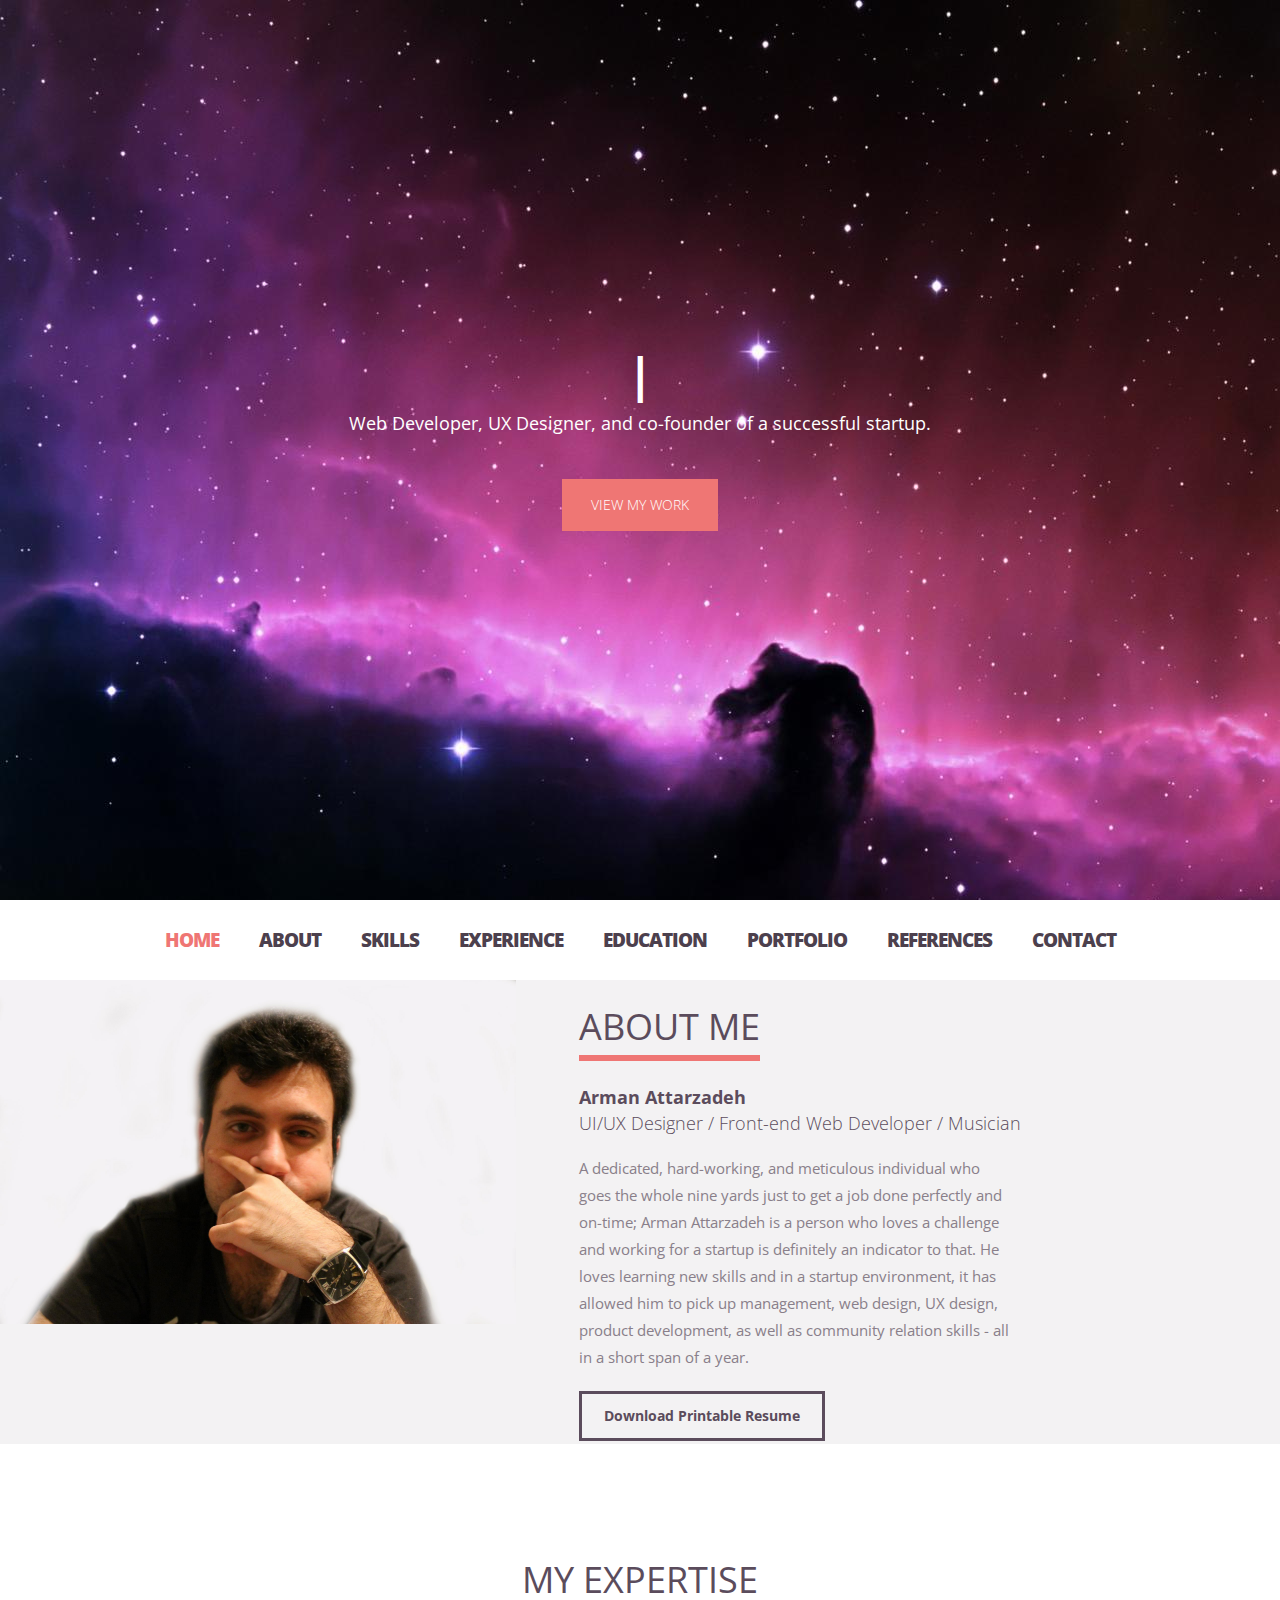
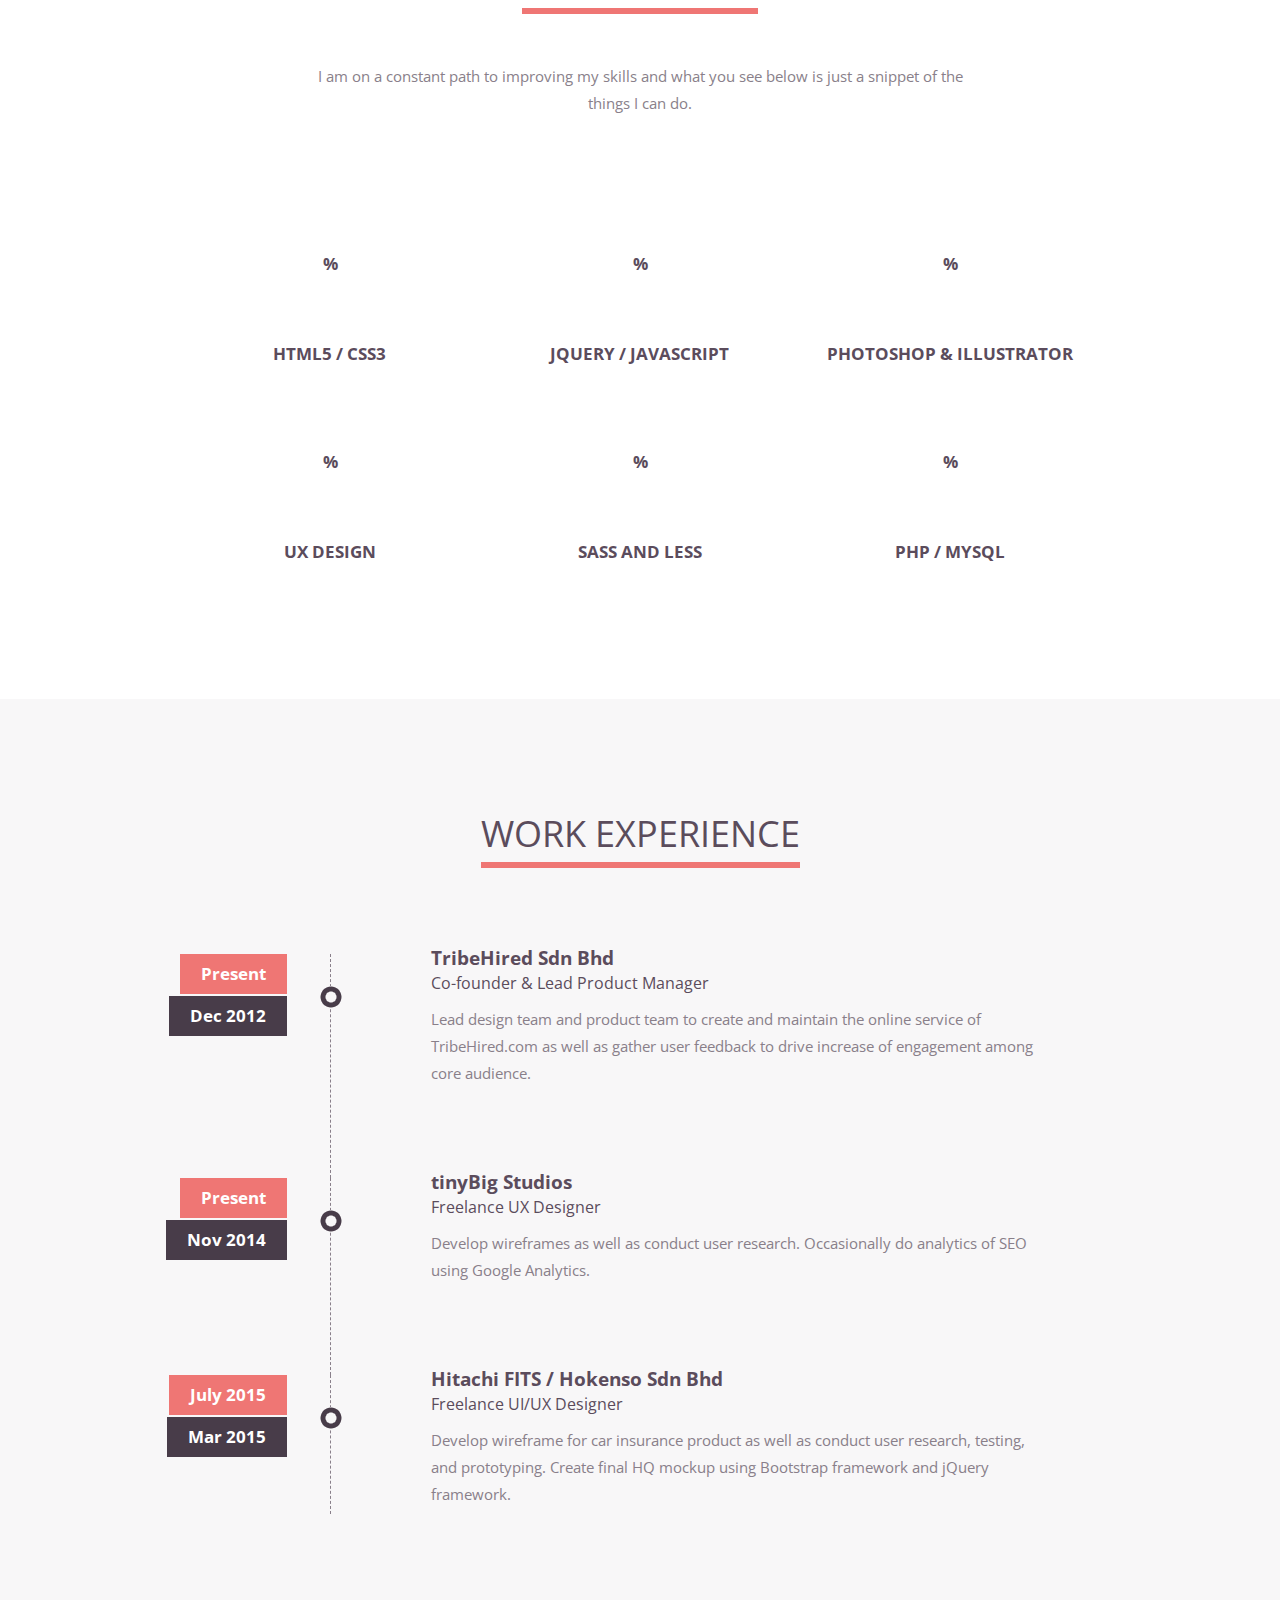
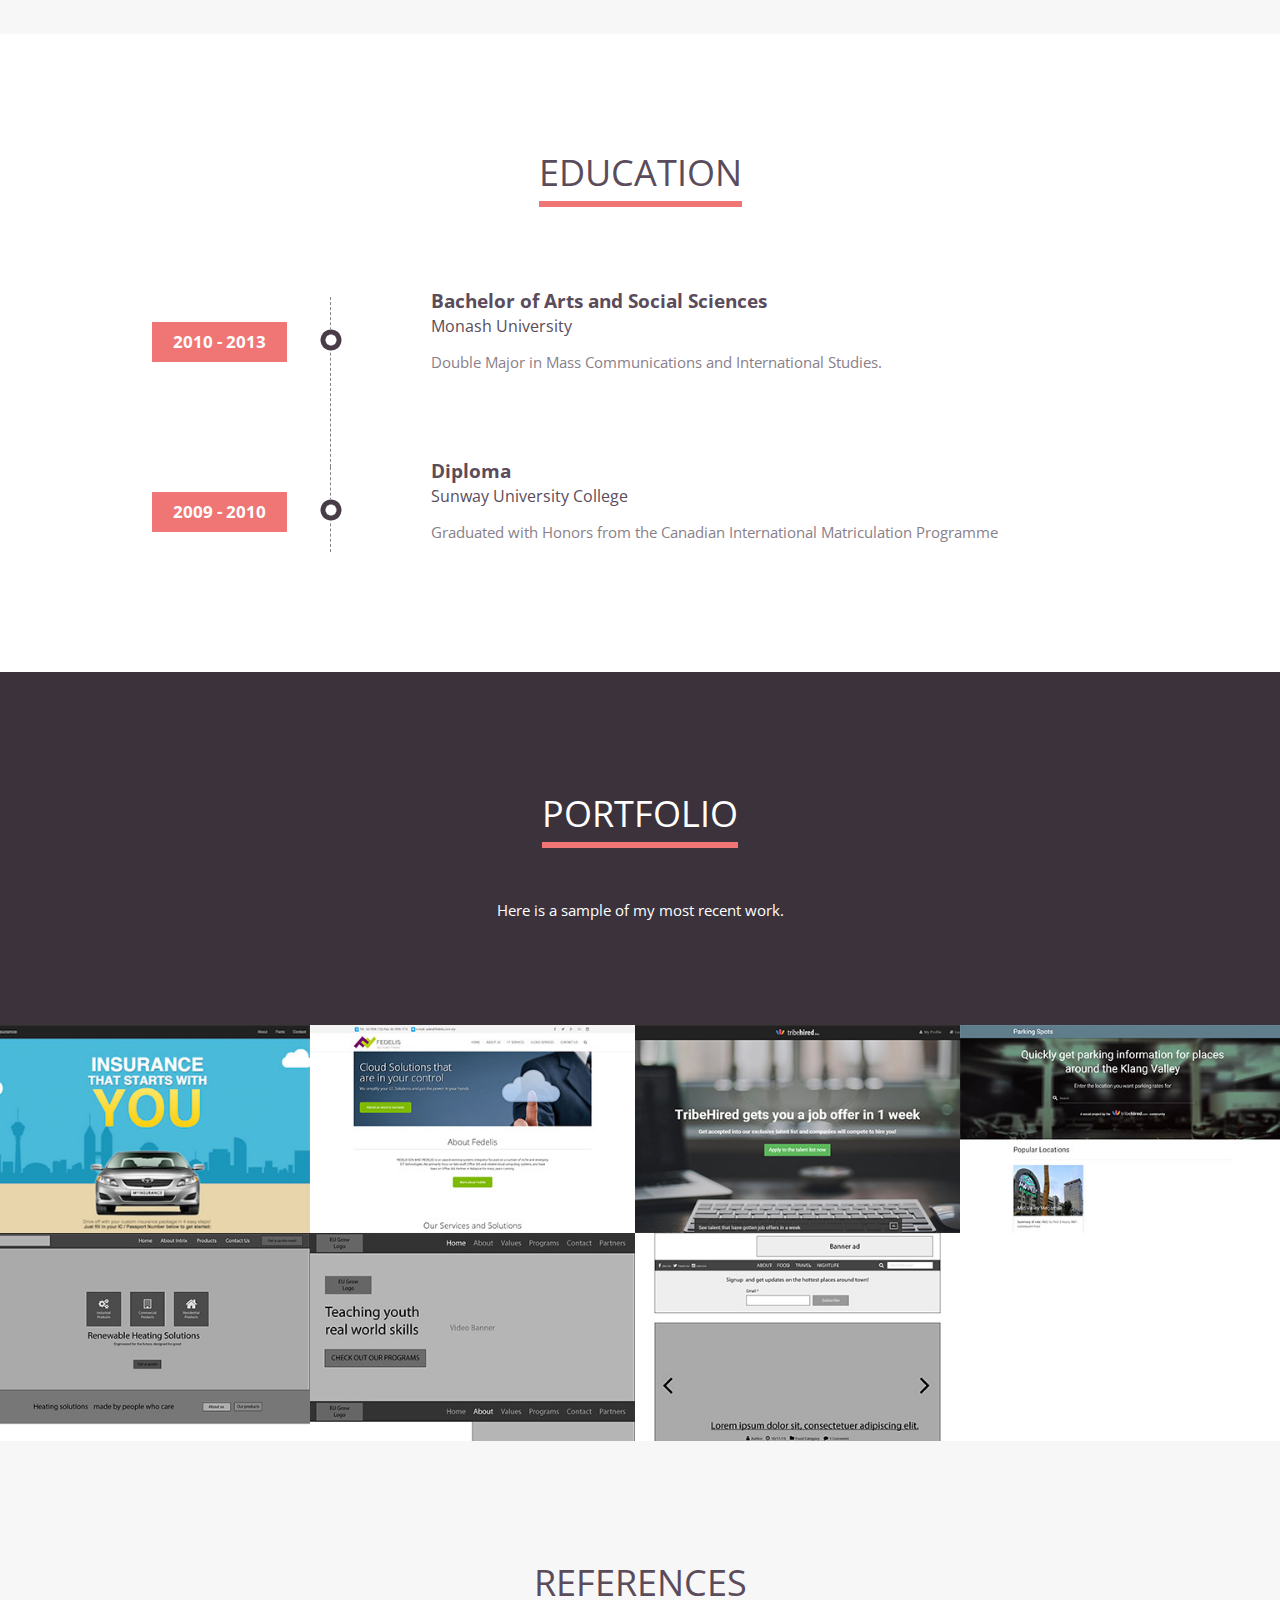
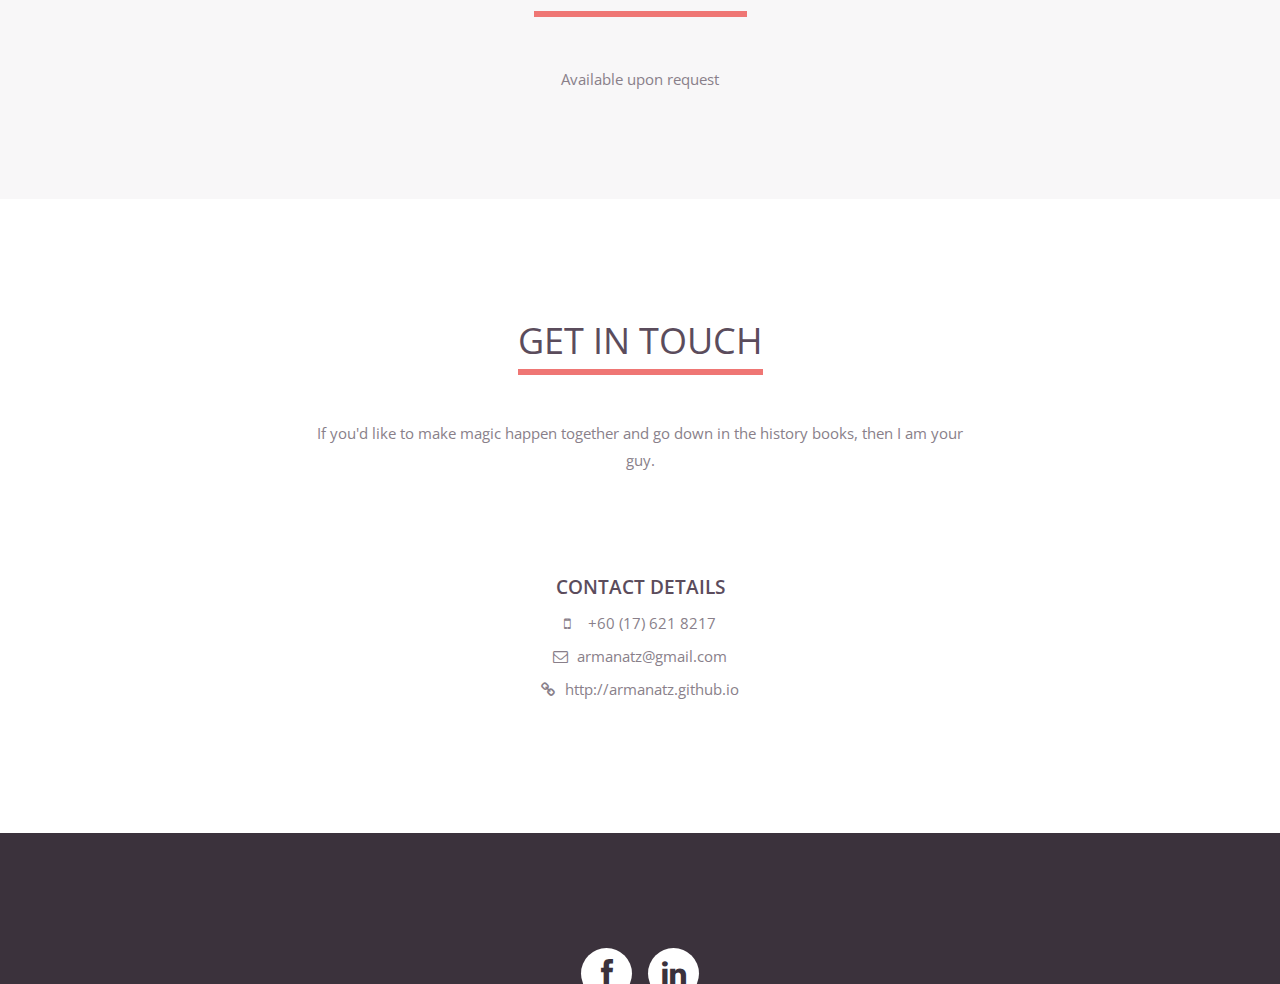
==== commit b30e77df: "Open resume in new tab" ====
--- a/index.html
+++ b/index.html
@@ -118,7 +118,7 @@
                 A dedicated, hard-working, and meticulous individual who goes the whole nine yards just to get a job done perfectly and on-time; Arman Attarzadeh is a person who loves a challenge and working for a startup is definitely an indicator to that. He loves learning new skills and in a startup environment, it has allowed him to pick up management, web design, UX design, product development, as well as community relation skills - all in a short span of a year.
               </p>
             </div>
-            <a href="portfolio/Resume.pdf" class="bntDownload">Download Printable Resume</a>
+            <a href="portfolio/Resume.pdf" target="_blank" class="bntDownload">Download Printable Resume</a>
           </div>
         </div>
 
--- a/css/style.css
+++ b/css/style.css
@@ -406,7 +406,7 @@
 .navbar.navbar-inverse.navbar-static-top a {
 	color:#4c404d;
 	padding:0 26px;
-	line-height:140px;
+	line-height:80px;
 	text-align:center;
 	font-weight:800;
 	transition-duration: 0.2s;
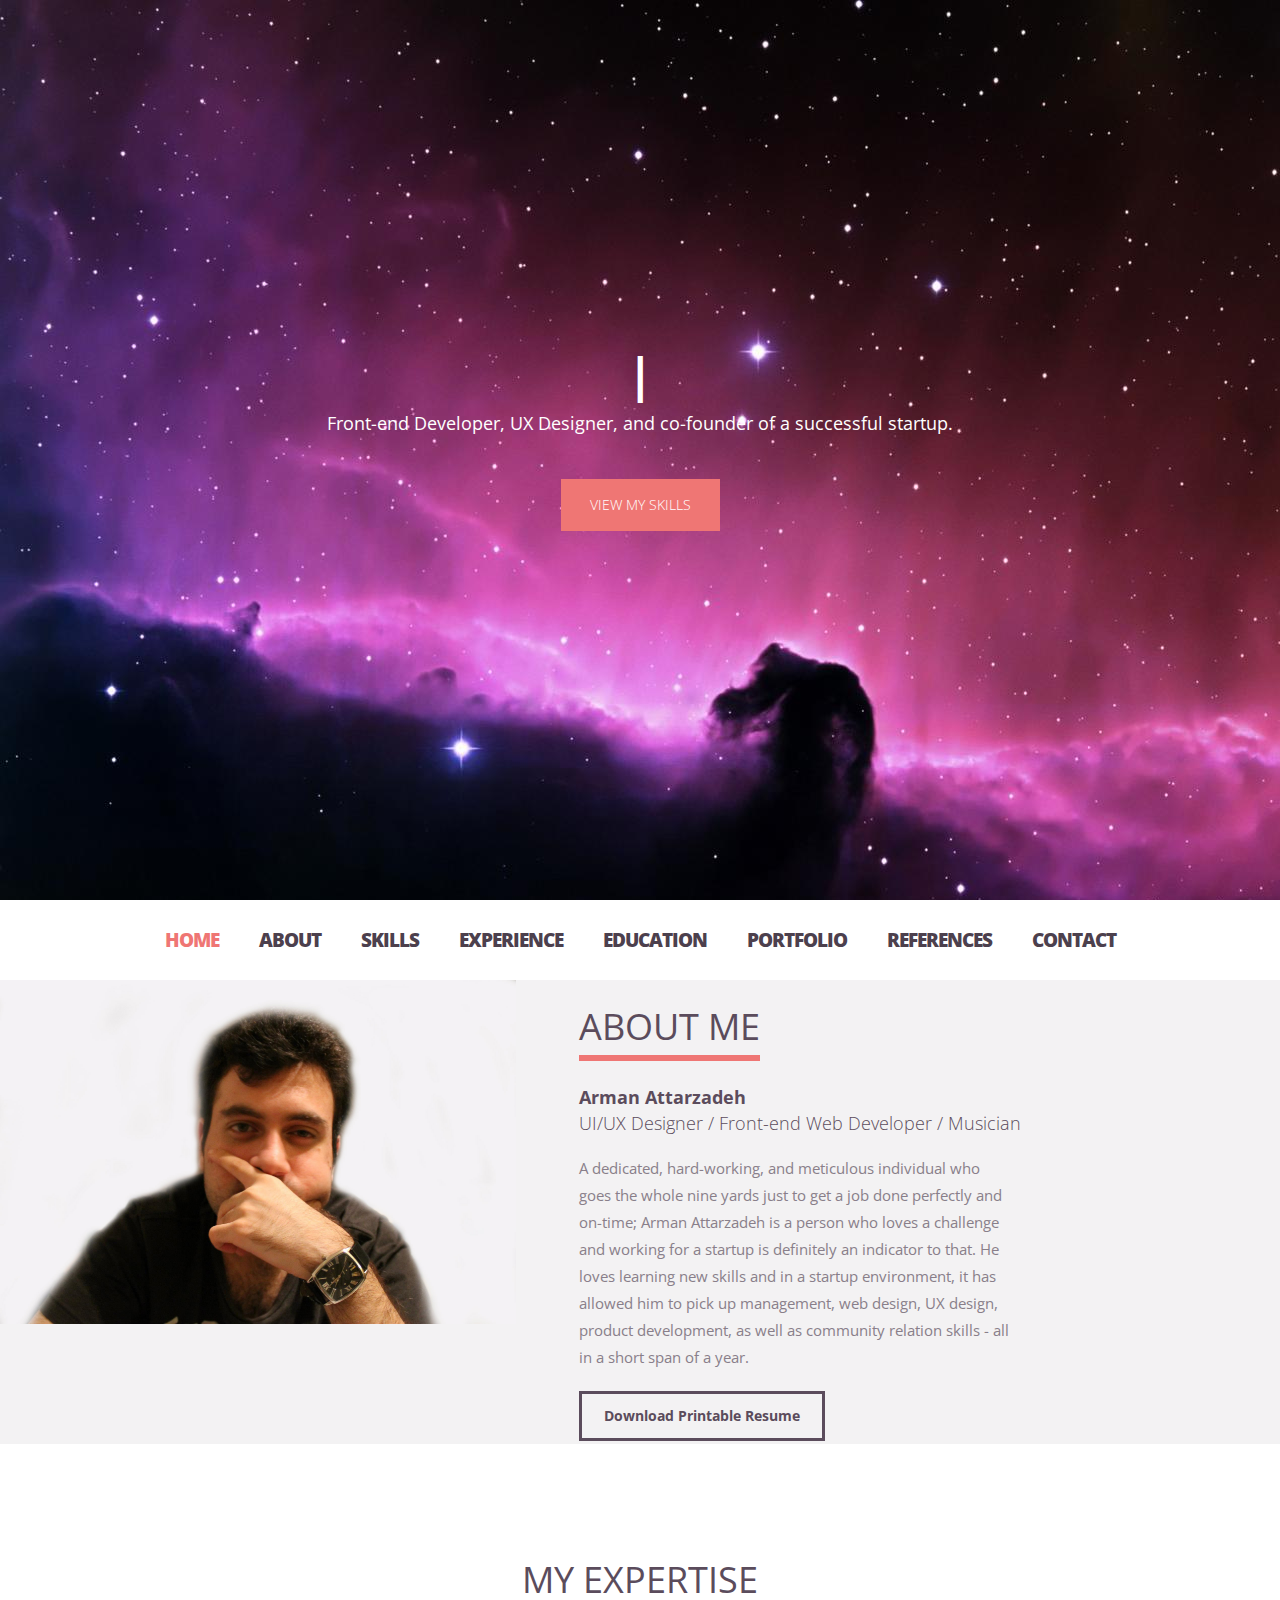
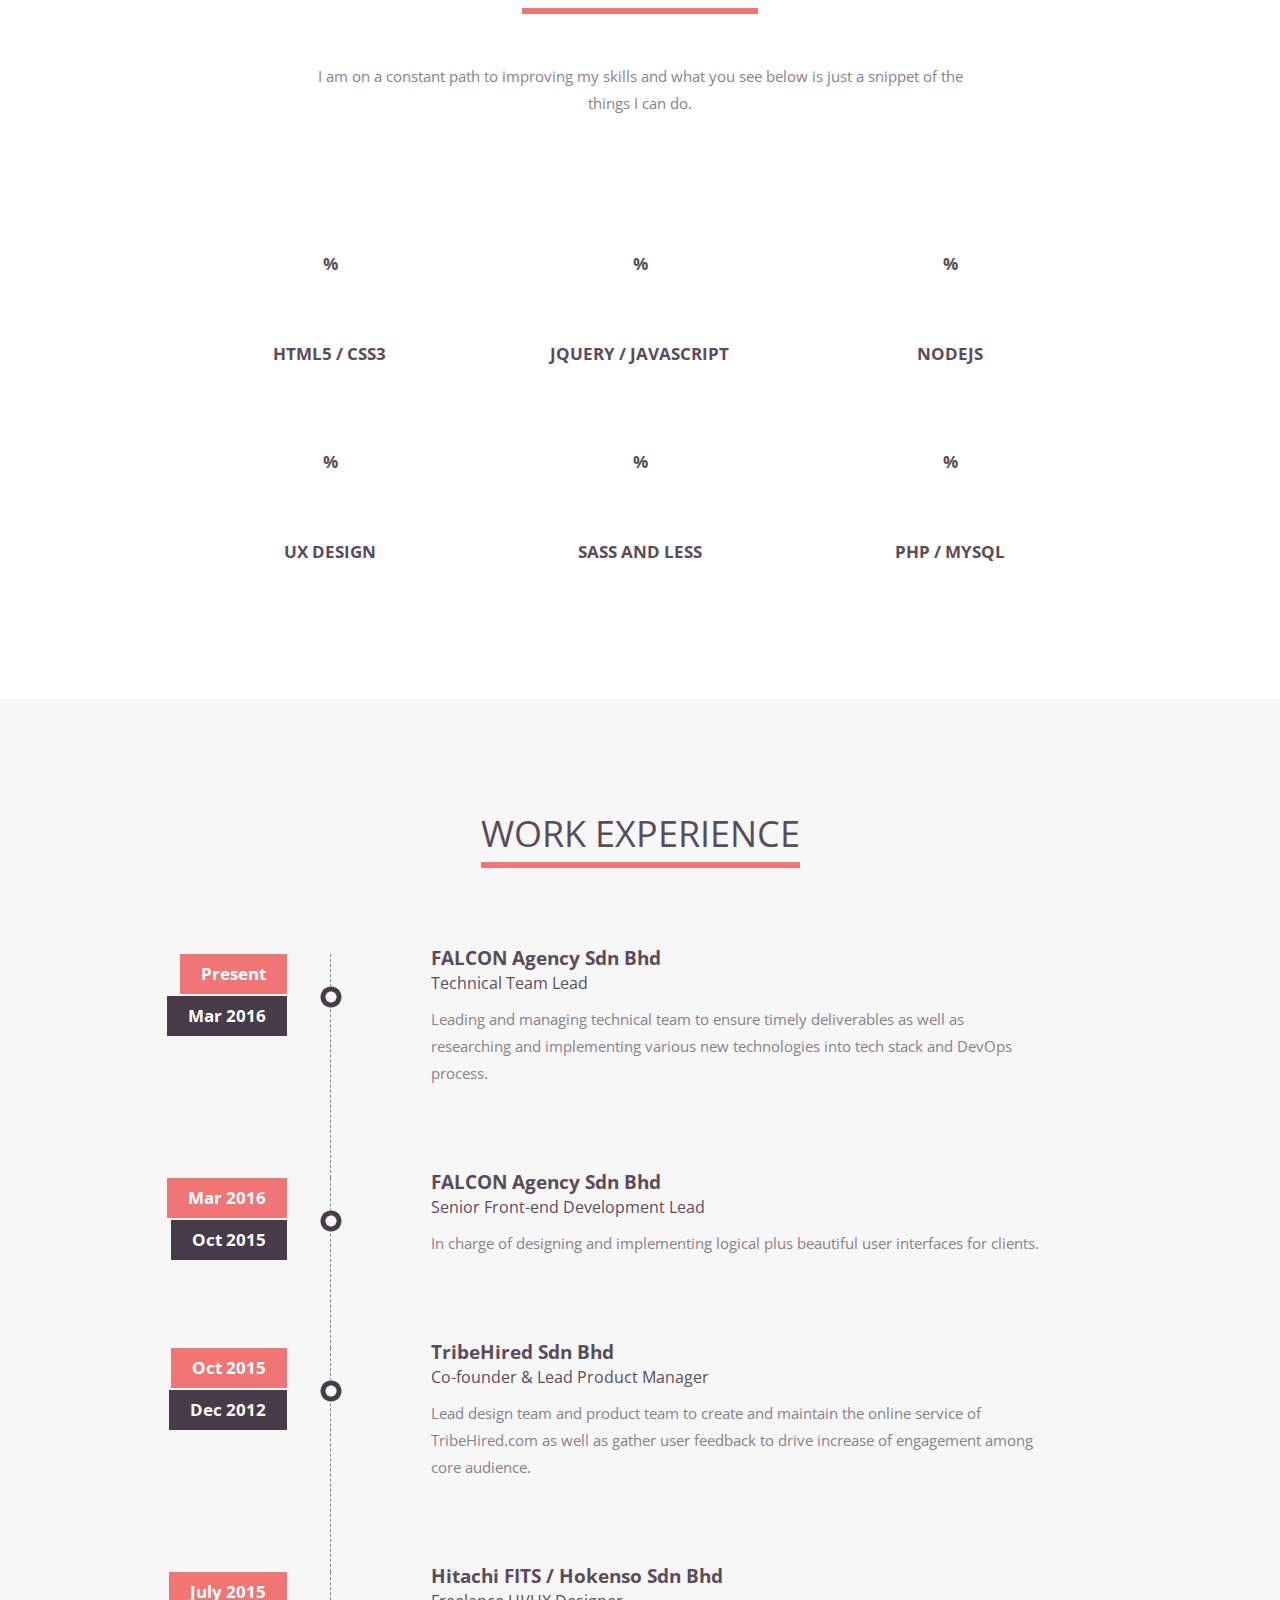
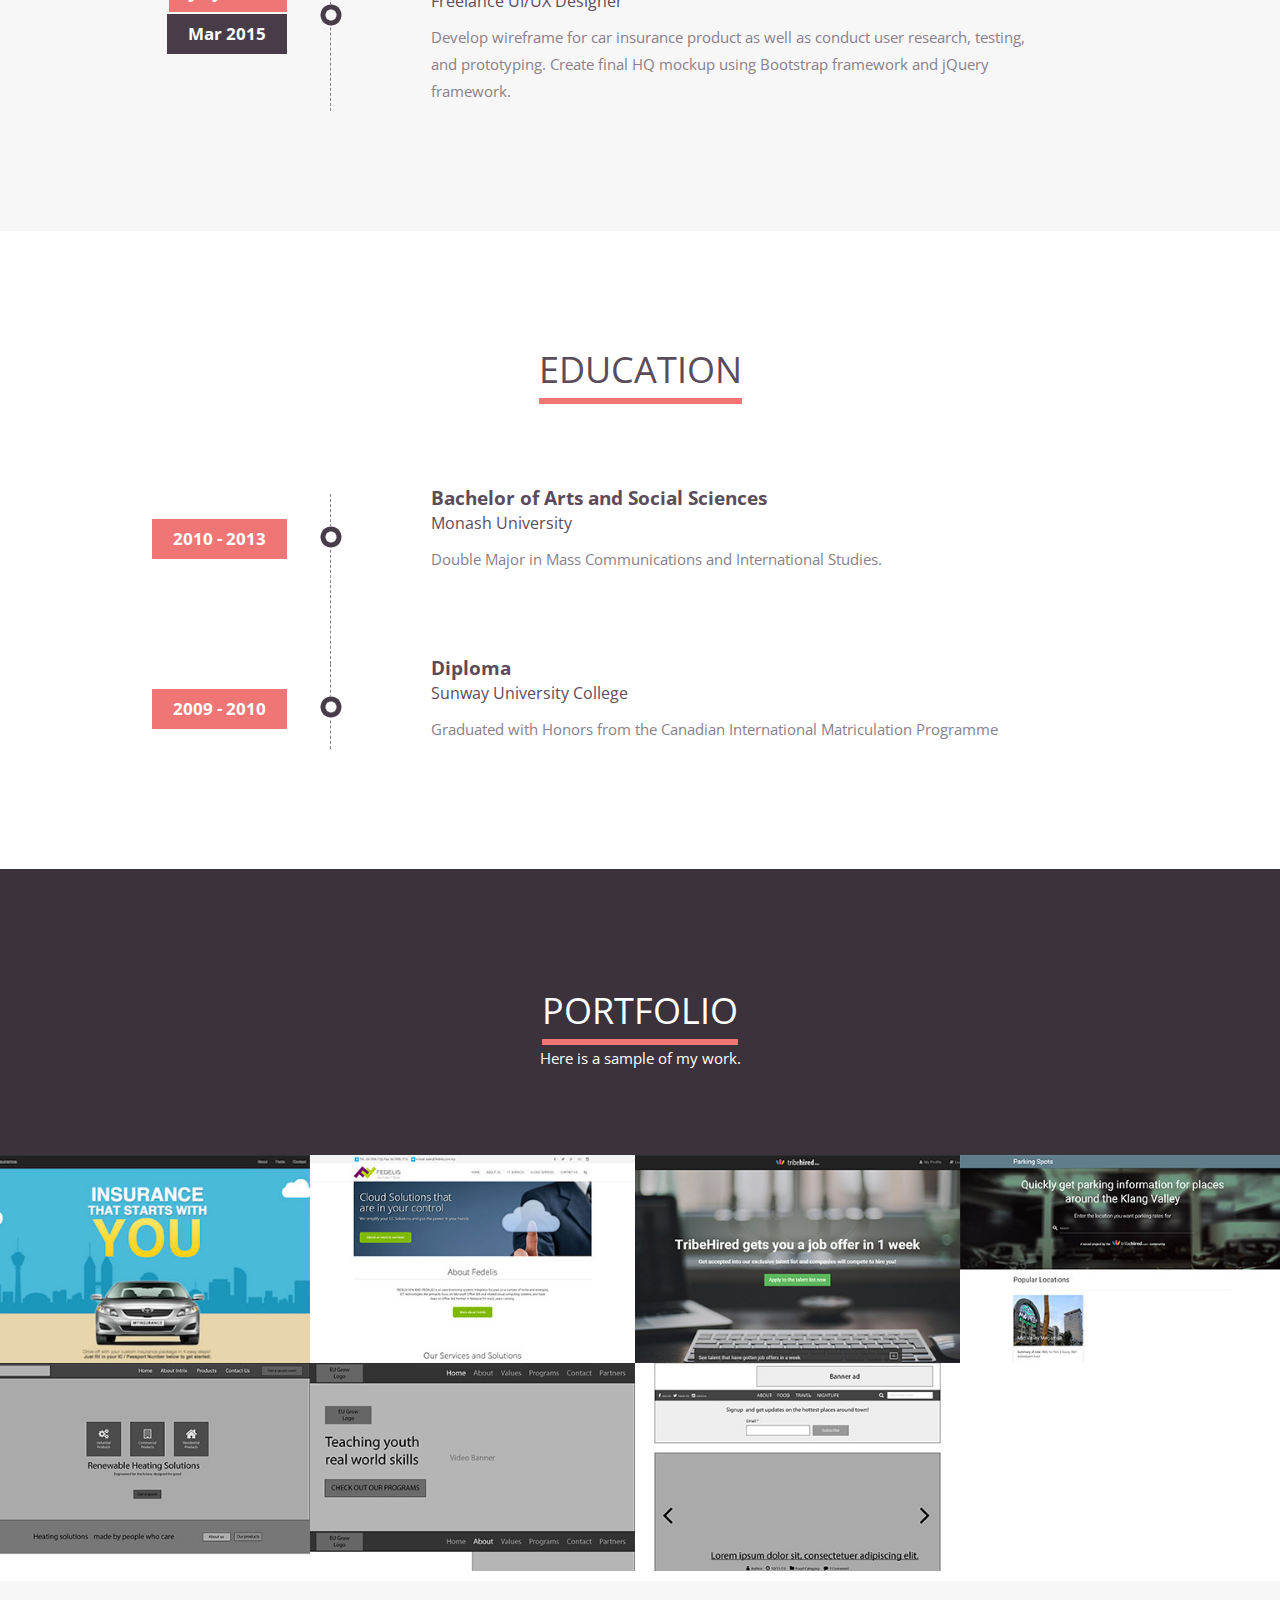
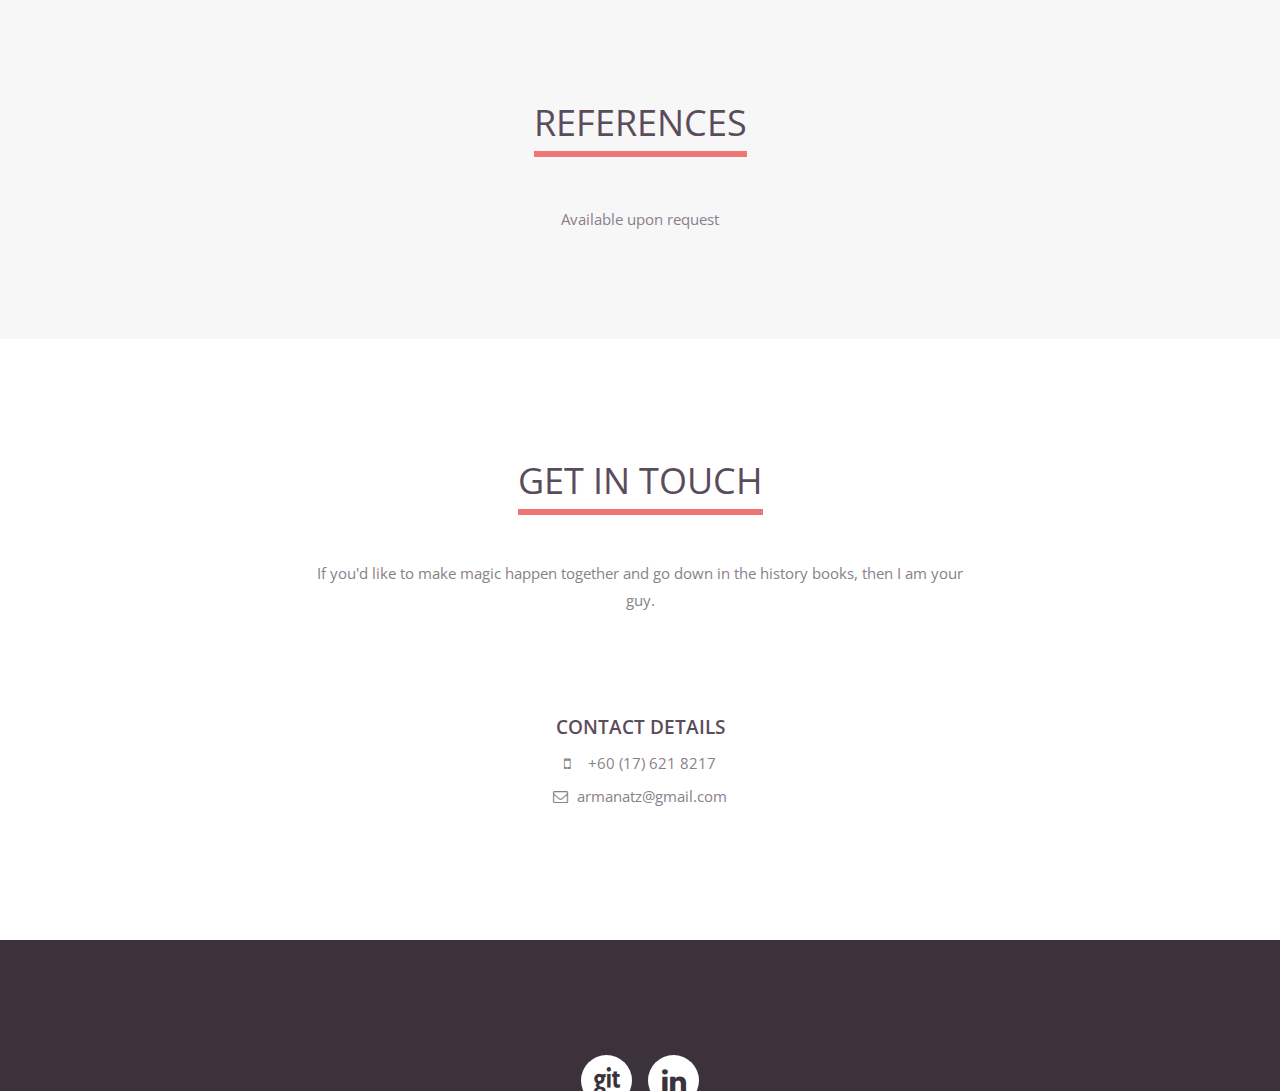
==== commit ae81c91a: "Change work experience, skills, git link, and resume" ====
--- a/index.html
+++ b/index.html
@@ -55,8 +55,8 @@
           <h1>
             <span class="element"></span>
           </h1>
-          <p>Web Developer, UX Designer, and co-founder of a successful startup.</p>
-          <a href="#protfolio" class="mbnt">View my work</a>
+          <p>Front-end Developer, UX Designer, and co-founder of a successful startup.</p>
+          <a href="#technical" class="mbnt">View my skills</a>
         </div>
         <!--header text end-->
       </div>
@@ -83,7 +83,7 @@
                       <li class="menuItem"><a href="#technical">Skills</a></li>
                       <li class="menuItem"><a href="#exprience">Experience</a></li>
                       <li class="menuItem"><a href="#education">Education</a></li>
-                      <li class="menuItem"><a href="#protfolio">Portfolio</a></li>
+                      <li class="menuItem"><a href="#portfolio">Portfolio</a></li>
                       <li class="menuItem"><a href="#reffernces">References</a></li>
                       <li class="menuItem"><a href="#contact">Contact</a></li>
                     </ul>
@@ -118,7 +118,7 @@
                 A dedicated, hard-working, and meticulous individual who goes the whole nine yards just to get a job done perfectly and on-time; Arman Attarzadeh is a person who loves a challenge and working for a startup is definitely an indicator to that. He loves learning new skills and in a startup environment, it has allowed him to pick up management, web design, UX design, product development, as well as community relation skills - all in a short span of a year.
               </p>
             </div>
-            <a href="portfolio/Resume.pdf" target="_blank" class="bntDownload">Download Printable Resume</a>
+            <a href="portfolio/Arman-Full-Resume.pdf" target="_blank" class="bntDownload">Download Printable Resume</a>
           </div>
         </div>
 
@@ -145,8 +145,8 @@
             </div>
           </div>
           <div class=" col-xs-12 col-sm-4 col-md-4 col-lg-4 skillsArea">
-            <div class=" col-xs-12 skills"> <span class="chart skilBg" data-percent="85"> <span class="percent"></span> </span>
-              <h4>Photoshop & Illustrator</h4>
+            <div class=" col-xs-12 skills"> <span class="chart skilBg" data-percent="45"> <span class="percent"></span> </span>
+              <h4>NodeJS</h4>
             </div>
           </div>
           <div class=" col-xs-12 col-sm-4 col-md-4 col-lg-4 skillsArea">
@@ -178,6 +178,41 @@
         <div class="row workDetails">
           <div class="col-xs-12 col-sm-3 col-md-2 col-lg-2">
             <div class="workYear"><span class="prevY">Present</span>
+              <span class="afterY">Mar 2016</span></div>
+          </div>
+          <div class="col-xs-12 col-sm-9 col-md-10 col-lg-10 rightArea">
+            <div class="arrowpart"></div>
+            <div class="exCon">
+              <h4>FALCON Agency Sdn Bhd</h4>
+              <h5>Technical Team Lead</h5>
+              <p>
+                Leading and managing technical team to ensure timely deliverables
+                as well as researching and implementing various new technologies
+                into tech stack and DevOps process.
+              </p>
+            </div>
+          </div>
+        </div>
+        <div class="row workDetails">
+          <div class="col-xs-12 col-sm-3 col-md-2 col-lg-2">
+            <div class="workYear"><span class="prevY">Mar 2016</span>
+              <span class="afterY">Oct 2015</span></div>
+          </div>
+          <div class="col-xs-12 col-sm-9 col-md-10 col-lg-10 rightArea">
+            <div class="arrowpart"></div>
+            <div class="exCon">
+              <h4>FALCON Agency Sdn Bhd</h4>
+              <h5>Senior Front-end Development Lead</h5>
+              <p>
+                In charge of designing and implementing logical plus beautiful
+                user interfaces for clients.
+              </p>
+            </div>
+          </div>
+        </div>
+        <div class="row workDetails">
+          <div class="col-xs-12 col-sm-3 col-md-2 col-lg-2">
+            <div class="workYear"><span class="prevY">Oct 2015</span>
               <span class="afterY">Dec 2012</span></div>
           </div>
           <div class="col-xs-12 col-sm-9 col-md-10 col-lg-10 rightArea">
@@ -186,23 +221,9 @@
               <h4>TribeHired Sdn Bhd</h4>
               <h5>Co-founder & Lead Product Manager</h5>
               <p>
-                Lead design team and product team to create and maintain the online service of TribeHired.com as well as gather user feedback to drive increase of engagement among core audience.
-              </p>
-            </div>
-          </div>
-        </div>
-        <div class="row workDetails">
-          <div class="col-xs-12 col-sm-3 col-md-2 col-lg-2">
-            <div class="workYear"><span class="prevY">Present</span>
-              <span class="afterY">Nov 2014</span></div>
-          </div>
-          <div class="col-xs-12 col-sm-9 col-md-10 col-lg-10 rightArea">
-            <div class="arrowpart"></div>
-            <div class="exCon">
-              <h4>tinyBig Studios</h4>
-              <h5>Freelance UX Designer</h5>
-              <p>
-                Develop wireframes as well as conduct user research. Occasionally do analytics of SEO using Google Analytics.
+                Lead design team and product team to create and maintain the
+                online service of TribeHired.com as well as gather user feedback
+                to drive increase of engagement among core audience.
               </p>
             </div>
           </div>
@@ -218,7 +239,9 @@
               <h4>Hitachi FITS / Hokenso Sdn Bhd</h4>
               <h5>Freelance UI/UX Designer</h5>
               <p>
-                Develop wireframe for car insurance product as well as conduct user research, testing, and prototyping. Create final HQ mockup using Bootstrap framework and jQuery framework.
+                Develop wireframe for car insurance product as well as conduct
+                user research, testing, and prototyping. Create final HQ mockup
+                using Bootstrap framework and jQuery framework.
               </p>
             </div>
           </div>
@@ -263,20 +286,20 @@
     </section>
     <!--education end-->
 
-    <!--protfolio start-->
-    <section class="protfolio" id="protfolio">
+    <!--portfolio start-->
+    <section class="portfolio" id="portfolio">
       <div>
         <div class="portfolioTop clearfix">
           <div class="heading">
             <h2>Portfolio</h2>
-            <p>Here is a sample of my most recent work.</p>
+            <p>Here is a sample of my work.</p>
           </div>
         </div>
         <ul class="portfolioContainer row gallery">
           <li class="col-xs-6 col-sm-4 col-md-3 col-lg-3">
             <div class="lightCon">
-              <span class="hoverBox"> 
-                <span class="smallIcon"> 
+              <span class="hoverBox">
+                <span class="smallIcon">
                     <a rel="prettyPhoto[gallery1]" href="images/portfolio/big/hitachi_mockup_home.png" title="Hitachi FITS - MyInsurance" class="zoom lb lb_warsaw1">
                         <i class="fa fa-search fa-2x"></i>
                     </a>
@@ -292,9 +315,9 @@
             </div>
           </li>
           <li class="col-xs-6 col-sm-4 col-md-3 col-lg-3">
-            <div class="lightCon"> 
-              <span class="hoverBox"> 
-                <span class="smallIcon"> 
+            <div class="lightCon">
+              <span class="hoverBox">
+                <span class="smallIcon">
                   <a rel="prettyPhoto[gallery2]" href="images/portfolio/big/fedelis_final_home.png" title="Fedelis" class="zoom lb lb_warsaw1">
                     <i class="fa fa-search fa-2x"></i>
                   </a>
@@ -308,100 +331,100 @@
                   <a rel="prettyPhoto[gallery2]" href="images/portfolio/big/fedelis_wireframe_about.jpg" title="Fedelis" class="lb lb_warsaw1"></a>
                   <a rel="prettyPhoto[gallery2]" href="images/portfolio/big/fedelis_wireframe_products.jpg" title="Fedelis" class="lb lb_warsaw1"></a>
                   <a rel="prettyPhoto[gallery2]" href="images/portfolio/big/fedelis_wireframe_contact.jpg" title="Fedelis" class="lb lb_warsaw1"></a>
-                </span> 
-              </span> 
-              <img src="images/portfolio/thumb/fedelis_final_home.jpg" alt=""> 
+                </span>
+              </span>
+              <img src="images/portfolio/thumb/fedelis_final_home.jpg" alt="">
             </div>
           </li>
           <li class="col-xs-6 col-sm-4 col-md-3 col-lg-3">
-            <div class="lightCon"> 
-              <span class="hoverBox"> 
-                <span class="smallIcon"> 
+            <div class="lightCon">
+              <span class="hoverBox">
+                <span class="smallIcon">
                   <a rel="prettyPhoto[gallery3]" href="images/portfolio/big/tribehired.png" title="TribeHired.com" class="zoom lb lb_warsaw1">
                     <i class="fa fa-search fa-2x"></i>
                   </a>
                   <a href="http://tribehired.com" title="Project Link" target="_blank" class="linKed">
                     <i class="fa fa-link fa-2x"></i>
-                  </a> 
-                </span> 
-              </span> 
-              <img src="images/portfolio/thumb/tribehired.jpg" alt=""> 
+                  </a>
+                </span>
+              </span>
+              <img src="images/portfolio/thumb/tribehired.jpg" alt="">
             </div>
           </li>
           <li class="col-xs-6 col-sm-4 col-md-3 col-lg-3">
-            <div class="lightCon"> 
-              <span class="hoverBox"> 
-                <span class="smallIcon"> 
+            <div class="lightCon">
+              <span class="hoverBox">
+                <span class="smallIcon">
                   <a rel="prettyPhoto[gallery4]" href="images/portfolio/big/tribehired_parkingspot_home.png" title="TribeHired - Parking Spot Project (Disbanded)" class="zoom lb lb_warsaw1">
                     <i class="fa fa-search fa-2x"></i>
                   </a>
                   <a href="portfolio/parkingspot/index.html" title="Project Link" target="_blank" class="linKed">
                     <i class="fa fa-link fa-2x"></i>
-                  </a> 
+                  </a>
                   <a rel="prettyPhoto[gallery2]" href="images/portfolio/big/tribehired_parkingspot_home.png" title="TribeHired - Parking Spot Project (Disbanded)" class="lb lb_warsaw1"></a>
-                </span> 
-              </span> 
-              <img src="images/portfolio/thumb/tribehired_parkingspot_home.jpg" alt=""> 
+                </span>
+              </span>
+              <img src="images/portfolio/thumb/tribehired_parkingspot_home.jpg" alt="">
             </div>
           </li>
           <li class="col-xs-6 col-sm-4 col-md-3 col-lg-3">
-            <div class="lightCon"> 
-              <span class="hoverBox"> 
-                <span class="smallIcon"> 
+            <div class="lightCon">
+              <span class="hoverBox">
+                <span class="smallIcon">
                   <a rel="prettyPhoto[gallery5]" href="images/portfolio/big/intrix_wireframe_home.jpg" title="Intrix Renewable" class="zoom lb lb_warsaw1">
                     <i class="fa fa-search fa-2x"></i>
                   </a>
                   <a href="portfolio/Intrix.pdf" title="Project Link" target="_blank" class="linKed">
                     <i class="fa fa-link fa-2x"></i>
-                  </a> 
+                  </a>
                   <a rel="prettyPhoto[gallery5]" href="images/portfolio/big/intrix_wireframe_about.jpg" title="Intrix Renewable" class="lb lb_warsaw1"></a>
                   <a rel="prettyPhoto[gallery5]" href="images/portfolio/big/intrix_wireframe_products.jpg" title="Intrix Renewable" class="lb lb_warsaw1"></a>
                   <a rel="prettyPhoto[gallery5]" href="images/portfolio/big/intrix_wireframe_single.jpg" title="Intrix Renewable" class="lb lb_warsaw1"></a>
                   <a rel="prettyPhoto[gallery5]" href="images/portfolio/big/intrix_wireframe_contact.jpg" title="Intrix Renewable" class="lb lb_warsaw1"></a>
-                </span> 
-              </span> 
-              <img src="images/portfolio/thumb/intrix_wireframe_home.jpg" alt=""> 
+                </span>
+              </span>
+              <img src="images/portfolio/thumb/intrix_wireframe_home.jpg" alt="">
             </div>
           </li>
           <li class="col-xs-6 col-sm-4 col-md-3 col-lg-3">
-            <div class="lightCon"> 
-              <span class="hoverBox"> 
-                <span class="smallIcon"> 
+            <div class="lightCon">
+              <span class="hoverBox">
+                <span class="smallIcon">
                   <a rel="prettyPhoto[gallery6]" href="images/portfolio/big/eugrow_wireframe_home.jpg" title="EUGrow" class="zoom lb lb_warsaw1">
                     <i class="fa fa-search fa-2x"></i>
                   </a>
                   <a href="portfolio/EUGrow.pdf" title="Project Link" target="_blank" class="linKed">
                     <i class="fa fa-link fa-2x"></i>
-                  </a> 
+                  </a>
                   <a rel="prettyPhoto[gallery6]" href="images/portfolio/big/eugrow_wireframe_programs.jpg" title="EUGrow" class="lb lb_warsaw1"></a>
                   <a rel="prettyPhoto[gallery6]" href="images/portfolio/big/eugrow_wireframe_single.jpg" title="EUGrow" class="lb lb_warsaw1"></a>
-                </span> 
-              </span> 
-              <img src="images/portfolio/thumb/eugrow_wireframe_home.jpg" alt=""> 
+                </span>
+              </span>
+              <img src="images/portfolio/thumb/eugrow_wireframe_home.jpg" alt="">
             </div>
           </li>
           <li class="col-xs-6 col-sm-4 col-md-3 col-lg-3">
-            <div class="lightCon"> 
-              <span class="hoverBox"> 
-                <span class="smallIcon"> 
+            <div class="lightCon">
+              <span class="hoverBox">
+                <span class="smallIcon">
                   <a rel="prettyPhoto[gallery7]" href="images/portfolio/big/seth_wireframe_home.jpg" title="SethLui.com" class="zoom lb lb_warsaw1">
                     <i class="fa fa-search fa-2x"></i>
                   </a>
                   <a href="portfolio/SethLui.pdf" title="Project Link" target="_blank" class="linKed">
                     <i class="fa fa-link fa-2x"></i>
-                  </a> 
+                  </a>
                   <a rel="prettyPhoto[gallery7]" href="images/portfolio/big/seth_wireframe_article.jpg" title="SethLui.com" class="lb lb_warsaw1"></a>
                   <a rel="prettyPhoto[gallery7]" href="images/portfolio/big/seth_wireframe_nav.jpg" title="SethLui.com" class="lb lb_warsaw1"></a>
                   <a rel="prettyPhoto[gallery7]" href="images/portfolio/big/seth_wireframe_subnav.jpg" title="SethLui.com" class="lb lb_warsaw1"></a>
-                </span> 
-              </span> 
-              <img src="images/portfolio/thumb/seth_wireframe_home.jpg" alt=""> 
+                </span>
+              </span>
+              <img src="images/portfolio/thumb/seth_wireframe_home.jpg" alt="">
             </div>
           </li>
         </ul>
       </div>
     </section>
-    <!--protfolio end-->
+    <!--portfolio end-->
     <!--references start-->
     <section class="references" id="reffernces">
       <div class="container">
@@ -434,7 +457,6 @@
           <h4>Contact details</h4>
           <p> <i class="fa fa-mobile fa-fw"></i> +60 (17) 621 8217</p>
           <p> <i class="fa fa-envelope-o fa-fw"></i> <a href="mailto:armanatz@gmail.com">armanatz@gmail.com</a></p>
-          <p> <i class="fa fa-link fa-fw"></i> <a href="http://armanatz.github.io">http://armanatz.github.io</a></p>
         </div>
         <!--contact info end-->
 
@@ -447,7 +469,7 @@
     <section class="footer" id="footer">
       <div class="container">
         <ul>
-          <li><a href="http://facebook.com/armanatz" target="_blank"><i class="fa fa-facebook fa-2x"></i></a></li>
+          <li><a href="https://gitlab.com/u/armanatz" target="_blank"><i class="fa fa-git fa-2x"></i></a></li>
           <li><a href="https://my.linkedin.com/in/armanatz" target="_blank"><i class="fa fa-linkedin fa-2x"></i></a></li>
         </ul>
         <span class="totop"><i class="fa fa-chevron-up"></i></span>
@@ -512,7 +534,7 @@
             2: 'technical',
             3: 'exprience',
             4: 'education',
-            5: 'protfolio',
+            5: 'portfolio',
             6: 'reffernces',
             7: 'contact'
           },
@@ -564,17 +586,6 @@
   <script src="js/jquery.easing.min.js"></script>
   <script src="js/jquery.easypiechart.js"></script>
 
-  <!--for Scroll Bar jquary-->
-  <script src="js/jquery.mousewheel.js"></script>
-  <script src="js/perfect-scrollbar.js"></script>
-  <script type="text/javascript">
-    $(document).ready(function ($) {
-      $('#description').perfectScrollbar({
-        wheelSpeed: 20,
-        wheelPropagation: false
-      });
-    });
-  </script>
 
   <!--contact form js-->
   <script type="text/javascript" src="js/jquery.contact.js"></script>
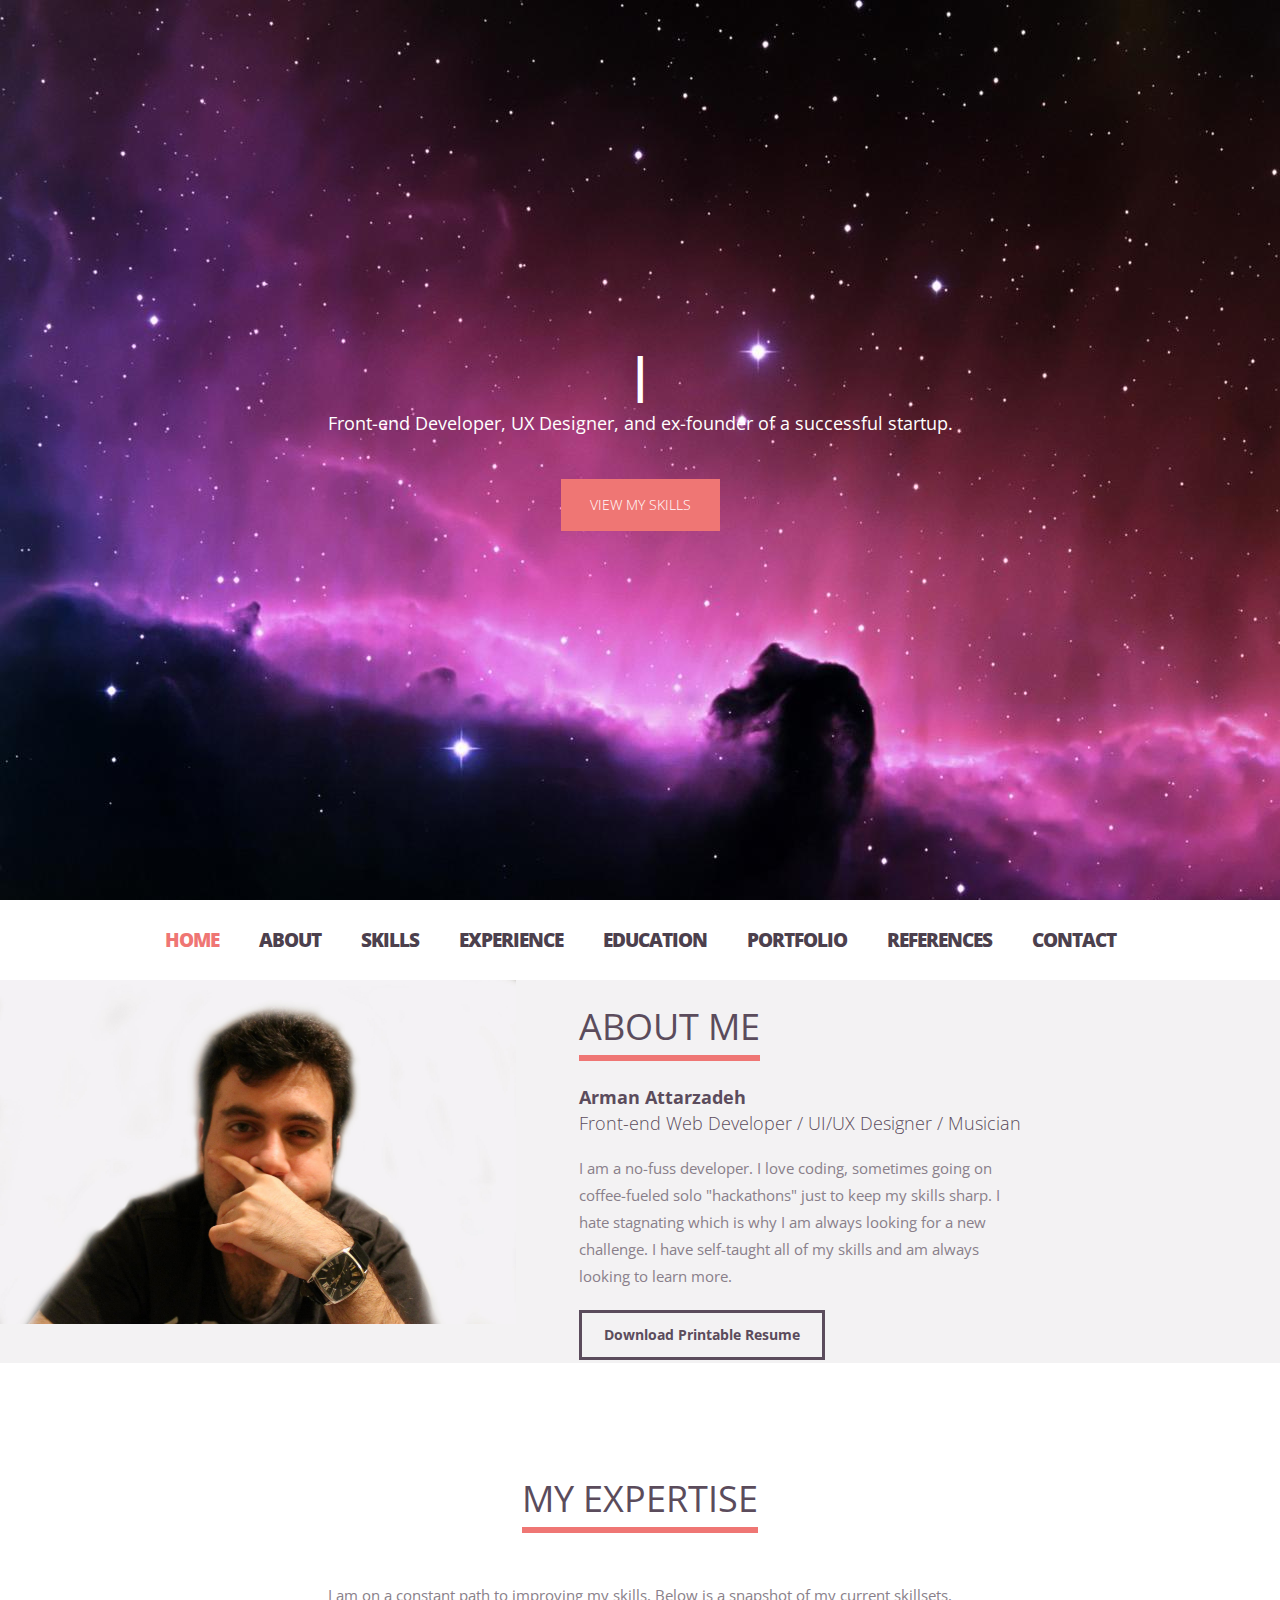
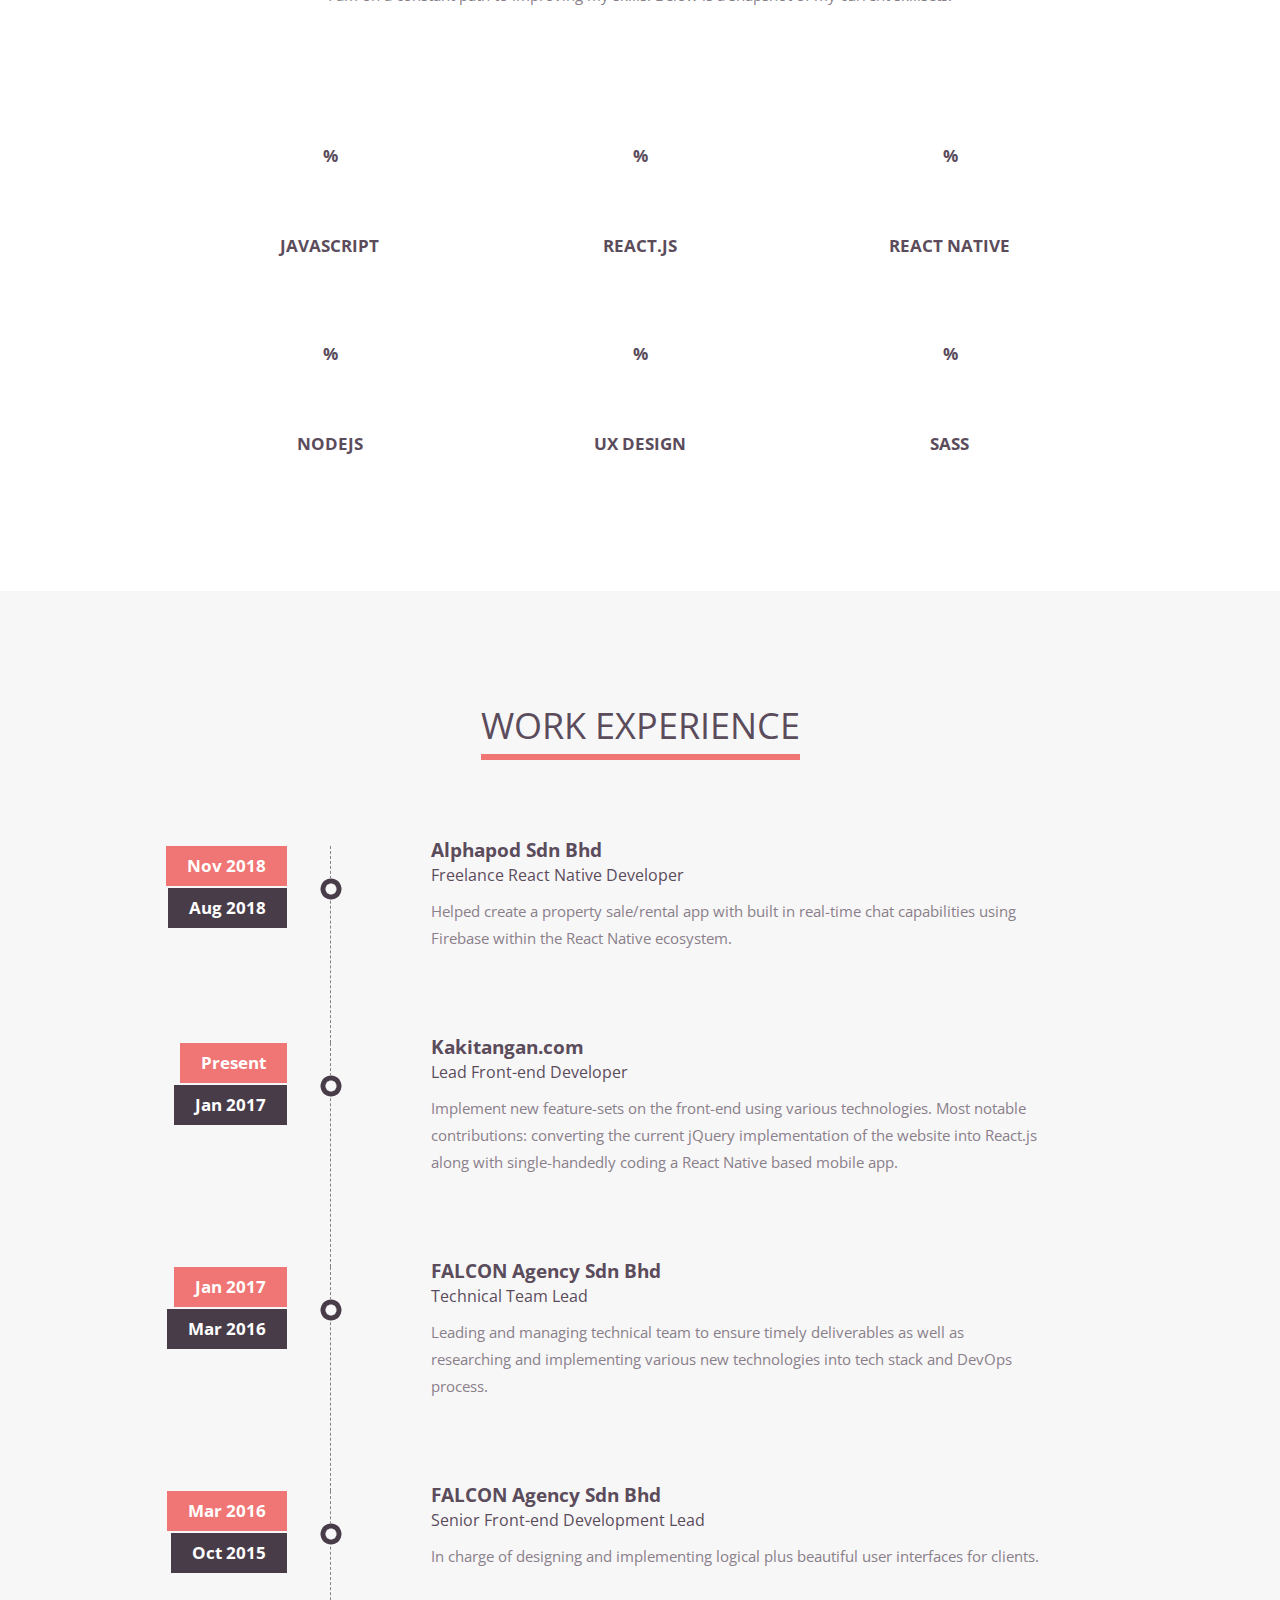
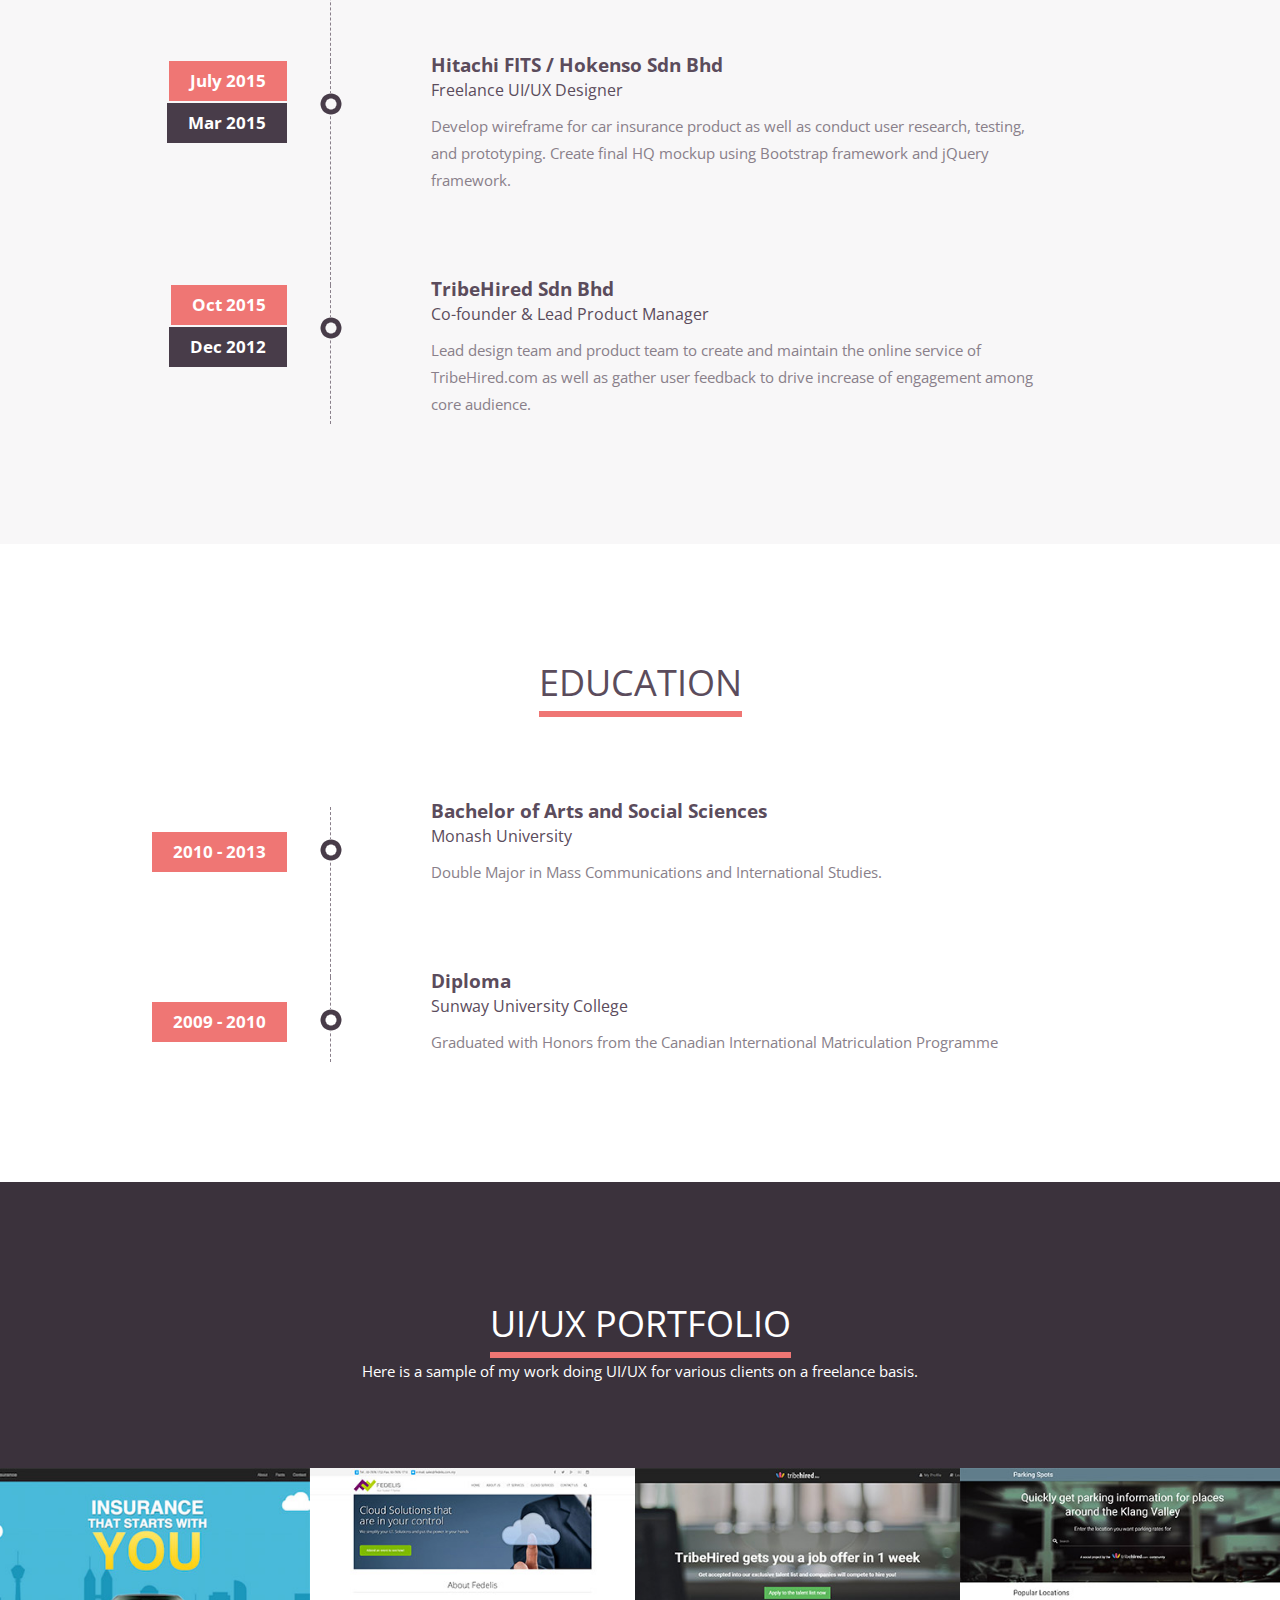
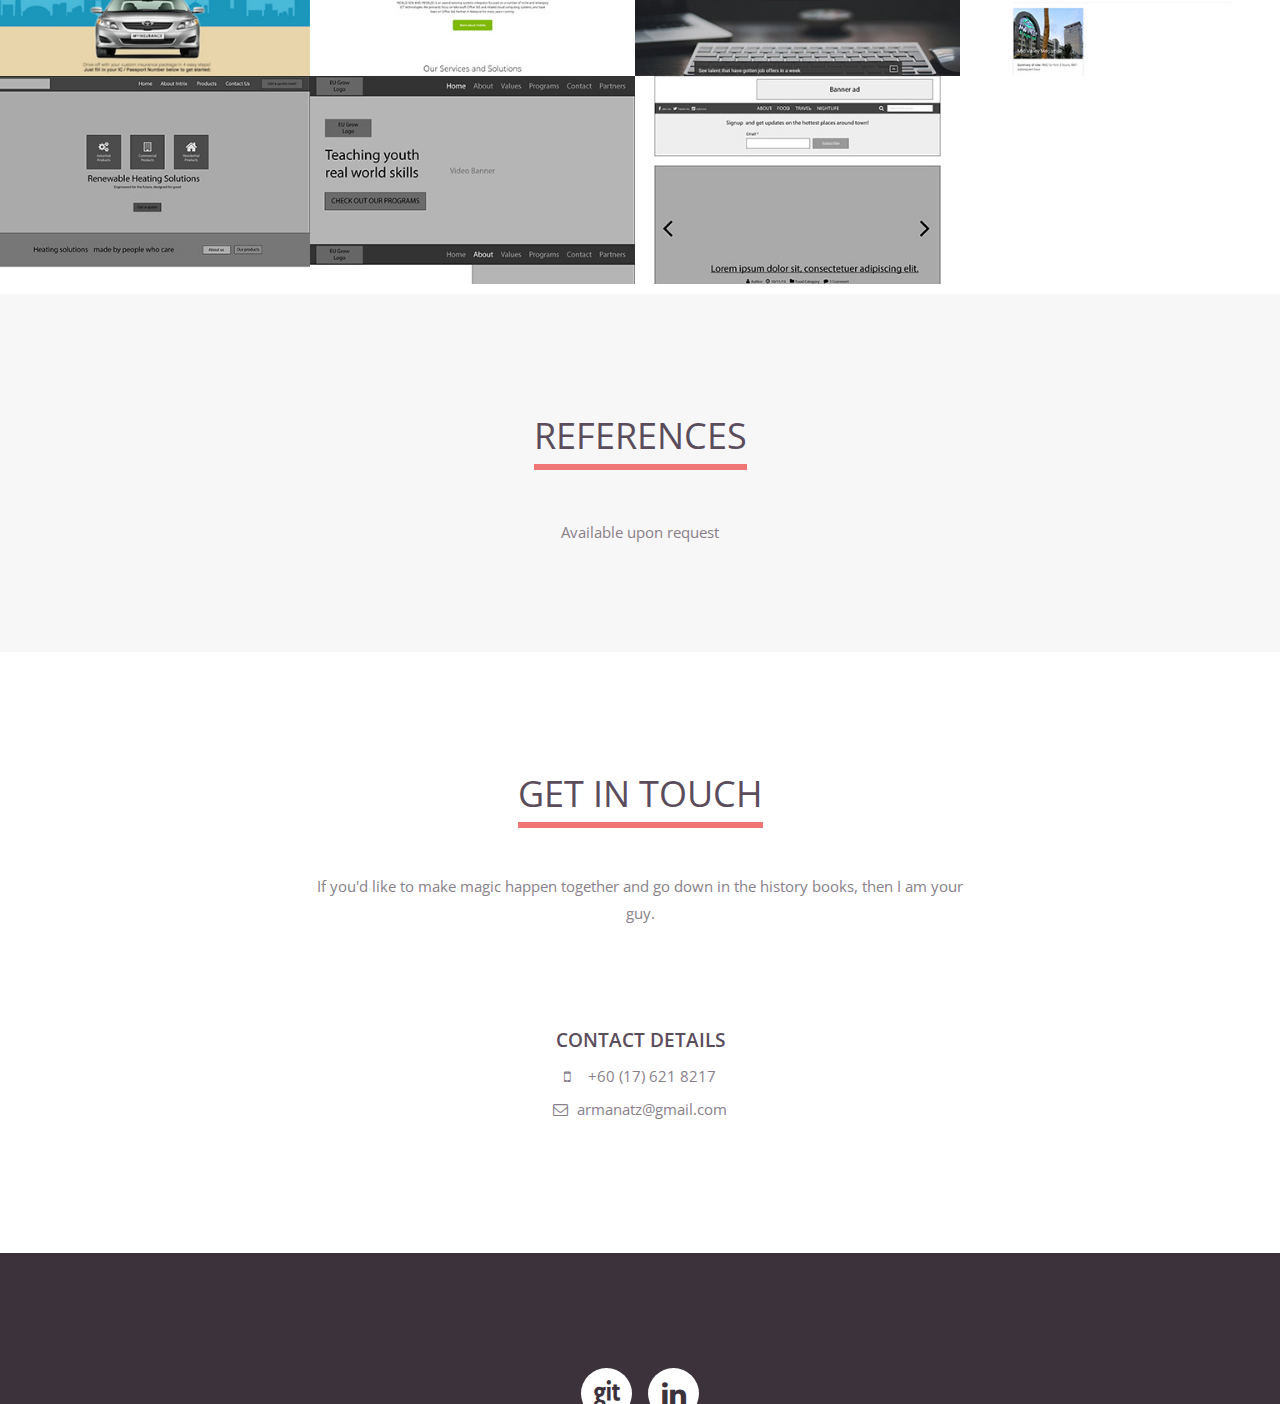
==== commit be87f9e7: "Update details and resume" ====
--- a/index.html
+++ b/index.html
@@ -55,7 +55,7 @@
           <h1>
             <span class="element"></span>
           </h1>
-          <p>Front-end Developer, UX Designer, and co-founder of a successful startup.</p>
+          <p>Front-end Developer, UX Designer, and ex-founder of a successful startup.</p>
           <a href="#technical" class="mbnt">View my skills</a>
         </div>
         <!--header text end-->
@@ -112,10 +112,12 @@
               <h2>About me</h2>
             </div>
             <h3>Arman Attarzadeh</h3>
-            <h4 class="subHeading">UI/UX Designer / Front-end Web Developer / Musician</h4>
+            <h4 class="subHeading">Front-end Web Developer / UI/UX Designer / Musician</h4>
             <div id="description">
               <p>
-                A dedicated, hard-working, and meticulous individual who goes the whole nine yards just to get a job done perfectly and on-time; Arman Attarzadeh is a person who loves a challenge and working for a startup is definitely an indicator to that. He loves learning new skills and in a startup environment, it has allowed him to pick up management, web design, UX design, product development, as well as community relation skills - all in a short span of a year.
+                I am a no-fuss developer. I love coding, sometimes going on coffee-fueled solo "hackathons"
+                just to keep my skills sharp. I hate stagnating which is why I am always looking for a new
+                challenge. I have self-taught all of my skills and am always looking to learn more.
               </p>
             </div>
             <a href="portfolio/Arman-Full-Resume.pdf" target="_blank" class="bntDownload">Download Printable Resume</a>
@@ -131,17 +133,22 @@
       <div class="container">
         <div class="heading">
           <h2>My Expertise</h2>
-          <p>I am on a constant path to improving my skills and what you see below is just a snippet of the things I can do.</p>
+          <p>I am on a constant path to improving my skills. Below is a snapshot of my current skillsets.</p>
         </div>
         <div class="row">
           <div class=" col-xs-12 col-sm-4 col-md-4 col-lg-4 skillsArea">
-            <div class=" col-xs-12 skills"><span class="chart skilBg" data-percent="95"> <span class="percent"></span> </span>
-              <h4>HTML5 / CSS3</h4>
+            <div class=" col-xs-12 skills"> <span class="chart skilBg" data-percent="90"> <span class="percent"></span> </span>
+              <h4>JavaScript</h4>
             </div>
           </div>
           <div class=" col-xs-12 col-sm-4 col-md-4 col-lg-4 skillsArea">
-            <div class=" col-xs-12 skills"> <span class="chart skilBg" data-percent="80"> <span class="percent"></span> </span>
-              <h4>jQuery / JavaScript</h4>
+            <div class=" col-xs-12 skills"> <span class="chart skilBg" data-percent="85"> <span class="percent"></span> </span>
+              <h4>React.js</h4>
+            </div>
+          </div>
+          <div class=" col-xs-12 col-sm-4 col-md-4 col-lg-4 skillsArea">
+            <div class=" col-xs-12 skills"> <span class="chart skilBg" data-percent="70"> <span class="percent"></span> </span>
+              <h4>React Native</h4>
             </div>
           </div>
           <div class=" col-xs-12 col-sm-4 col-md-4 col-lg-4 skillsArea">
@@ -155,13 +162,8 @@
             </div>
           </div>
           <div class=" col-xs-12 col-sm-4 col-md-4 col-lg-4 skillsArea">
-            <div class=" col-xs-12 skills"> <span class="chart skilBg" data-percent="50"> <span class="percent"></span> </span>
-              <h4>SASS and LESS</h4>
-            </div>
-          </div>
-          <div class=" col-xs-12 col-sm-4 col-md-4 col-lg-4 skillsArea">
-            <div class=" col-xs-12 skills"> <span class="chart skilBg" data-percent="40"> <span class="percent"></span> </span>
-              <h4>PHP / MySQL</h4>
+            <div class=" col-xs-12 skills"> <span class="chart skilBg" data-percent="30"> <span class="percent"></span> </span>
+              <h4>SASS</h4>
             </div>
           </div>
         </div>
@@ -177,7 +179,43 @@
         </div>
         <div class="row workDetails">
           <div class="col-xs-12 col-sm-3 col-md-2 col-lg-2">
+            <div class="workYear"><span class="prevY">Nov 2018</span>
+              <span class="afterY">Aug 2018</span></div>
+          </div>
+          <div class="col-xs-12 col-sm-9 col-md-10 col-lg-10 rightArea">
+            <div class="arrowpart"></div>
+            <div class="exCon">
+              <h4>Alphapod Sdn Bhd</h4>
+              <h5>Freelance React Native Developer</h5>
+              <p>
+                Helped create a property sale/rental app with built in real-time chat
+                capabilities using Firebase within the React Native ecosystem.
+              </p>
+            </div>
+          </div>
+        </div>
+        <div class="row workDetails">
+          <div class="col-xs-12 col-sm-3 col-md-2 col-lg-2">
             <div class="workYear"><span class="prevY">Present</span>
+              <span class="afterY">Jan 2017</span></div>
+          </div>
+          <div class="col-xs-12 col-sm-9 col-md-10 col-lg-10 rightArea">
+            <div class="arrowpart"></div>
+            <div class="exCon">
+              <h4>Kakitangan.com</h4>
+              <h5>Lead Front-end Developer</h5>
+              <p>
+                Implement new feature-sets on the front-end using various technologies.
+                Most notable contributions: converting the current jQuery implementation
+                of the website into React.js along with single-handedly coding a React Native
+                based mobile app.
+              </p>
+            </div>
+          </div>
+        </div>
+        <div class="row workDetails">
+          <div class="col-xs-12 col-sm-3 col-md-2 col-lg-2">
+            <div class="workYear"><span class="prevY">Jan 2017</span>
               <span class="afterY">Mar 2016</span></div>
           </div>
           <div class="col-xs-12 col-sm-9 col-md-10 col-lg-10 rightArea">
@@ -212,6 +250,24 @@
         </div>
         <div class="row workDetails">
           <div class="col-xs-12 col-sm-3 col-md-2 col-lg-2">
+            <div class="workYear"><span class="prevY">July 2015</span>
+              <span class="afterY">Mar 2015</span></div>
+          </div>
+          <div class="col-xs-12 col-sm-9 col-md-10 col-lg-10 rightArea">
+            <div class="arrowpart"></div>
+            <div class="exCon">
+              <h4>Hitachi FITS / Hokenso Sdn Bhd</h4>
+              <h5>Freelance UI/UX Designer</h5>
+              <p>
+                Develop wireframe for car insurance product as well as conduct
+                user research, testing, and prototyping. Create final HQ mockup
+                using Bootstrap framework and jQuery framework.
+              </p>
+            </div>
+          </div>
+        </div>
+        <div class="row workDetails">
+          <div class="col-xs-12 col-sm-3 col-md-2 col-lg-2">
             <div class="workYear"><span class="prevY">Oct 2015</span>
               <span class="afterY">Dec 2012</span></div>
           </div>
@@ -228,24 +284,6 @@
             </div>
           </div>
         </div>
-        <div class="row workDetails">
-          <div class="col-xs-12 col-sm-3 col-md-2 col-lg-2">
-            <div class="workYear"><span class="prevY">July 2015</span>
-              <span class="afterY">Mar 2015</span></div>
-          </div>
-          <div class="col-xs-12 col-sm-9 col-md-10 col-lg-10 rightArea">
-            <div class="arrowpart"></div>
-            <div class="exCon">
-              <h4>Hitachi FITS / Hokenso Sdn Bhd</h4>
-              <h5>Freelance UI/UX Designer</h5>
-              <p>
-                Develop wireframe for car insurance product as well as conduct
-                user research, testing, and prototyping. Create final HQ mockup
-                using Bootstrap framework and jQuery framework.
-              </p>
-            </div>
-          </div>
-        </div>
       </div>
     </section>
     <!--exprience end-->
@@ -291,8 +329,8 @@
       <div>
         <div class="portfolioTop clearfix">
           <div class="heading">
-            <h2>Portfolio</h2>
-            <p>Here is a sample of my work.</p>
+            <h2>UI/UX Portfolio</h2>
+            <p>Here is a sample of my work doing UI/UX for various clients on a freelance basis.</p>
           </div>
         </div>
         <ul class="portfolioContainer row gallery">
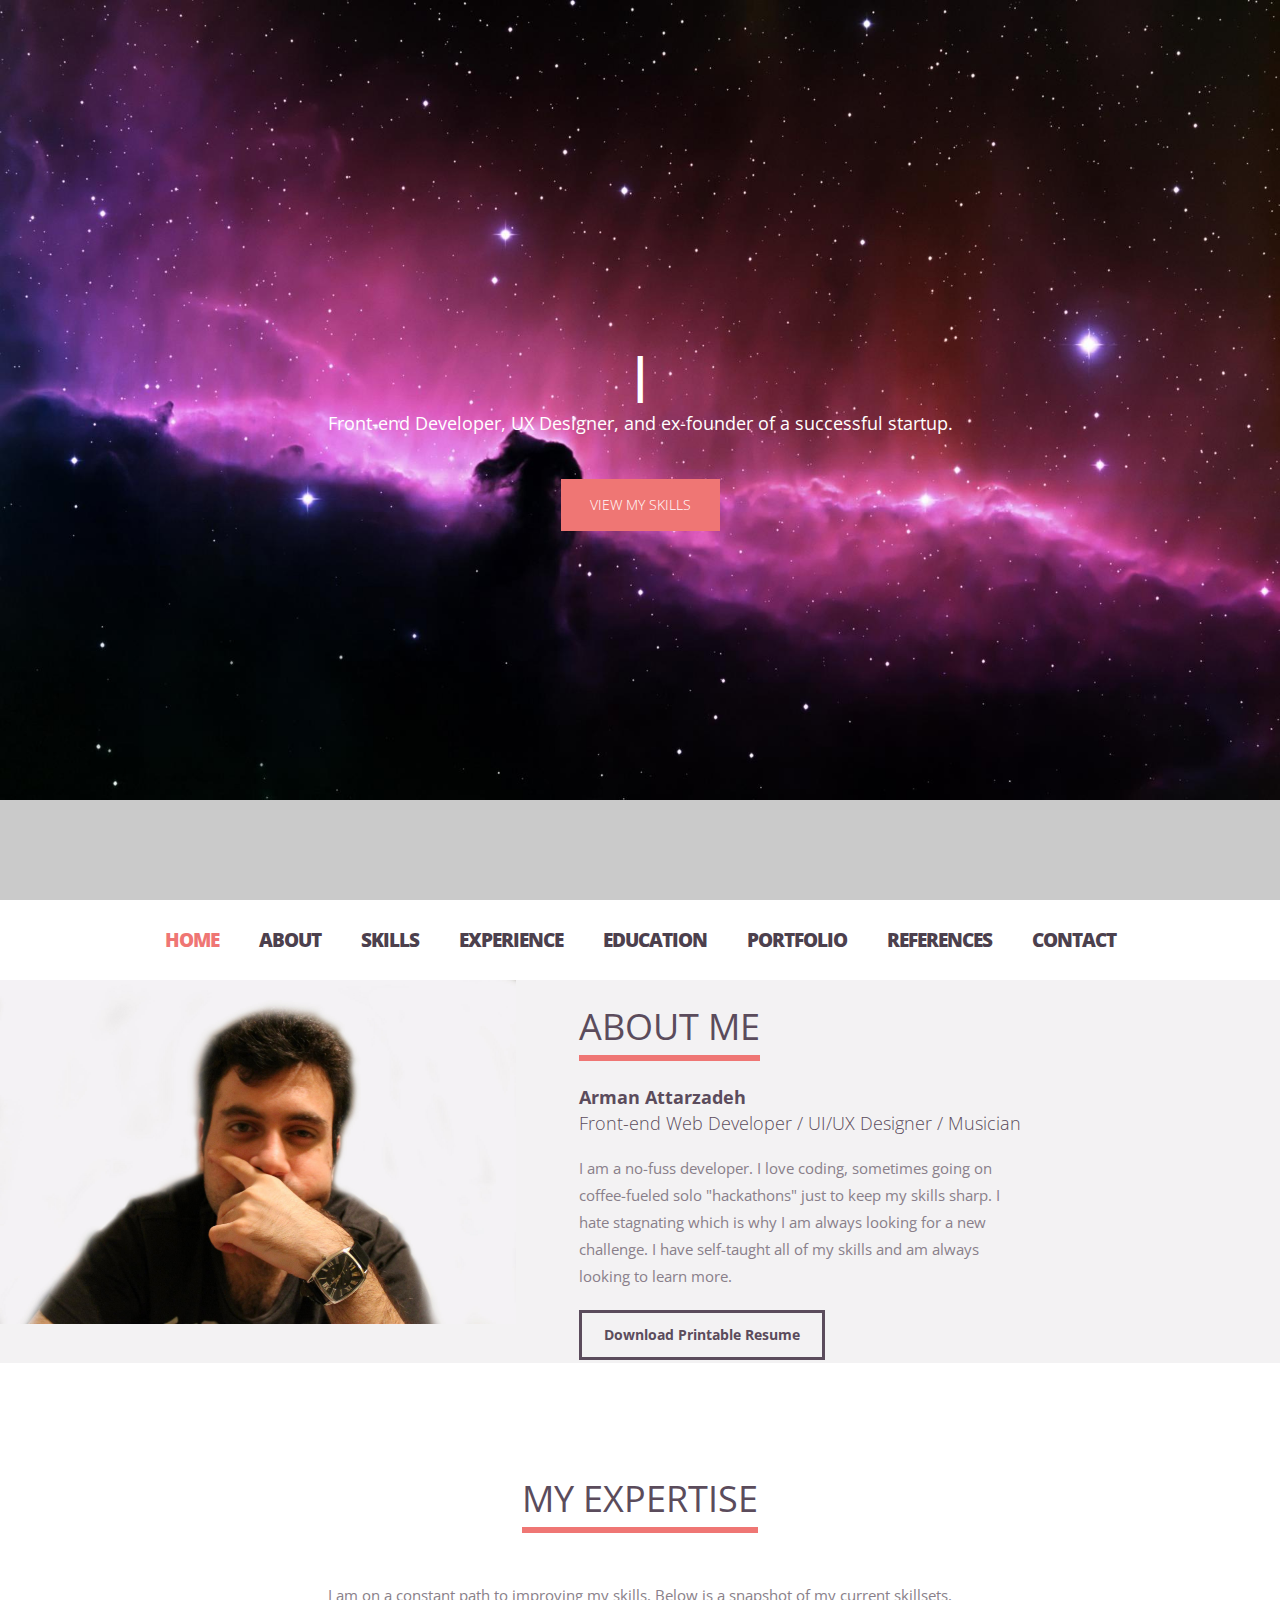
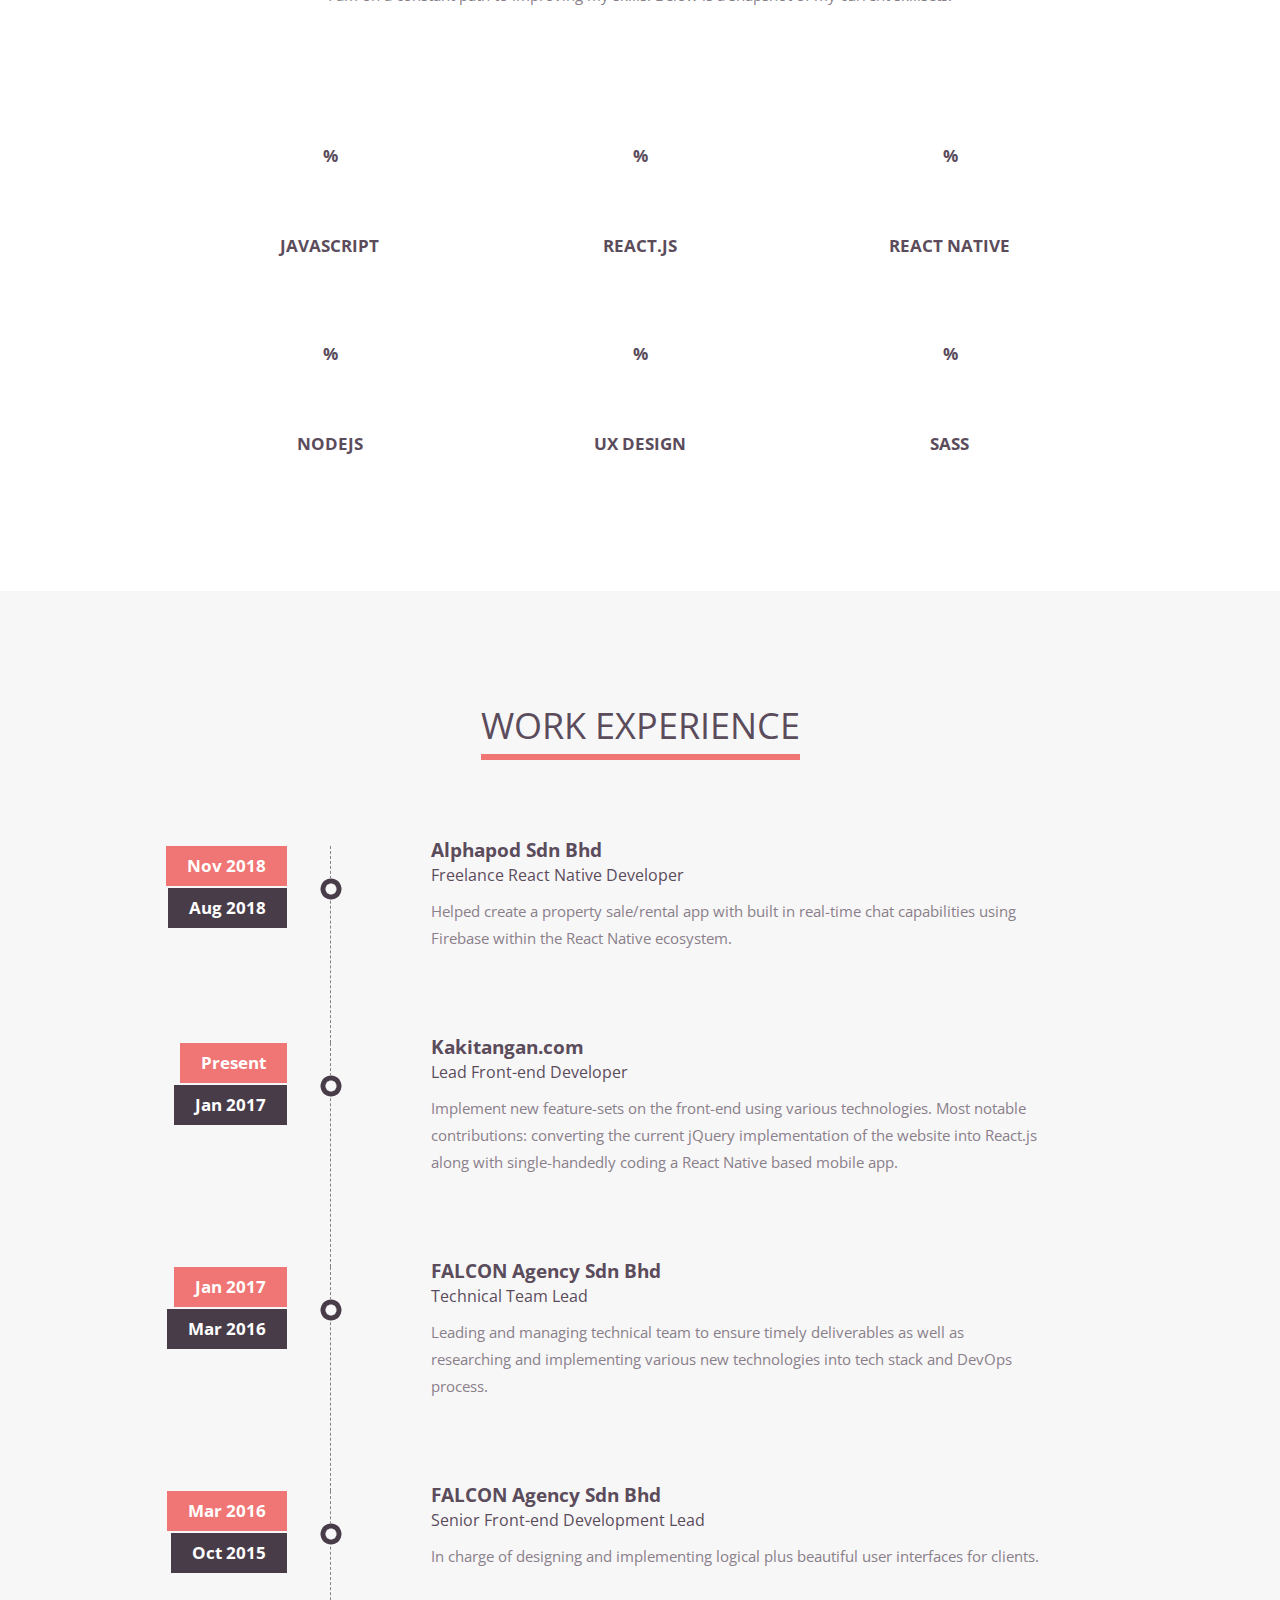
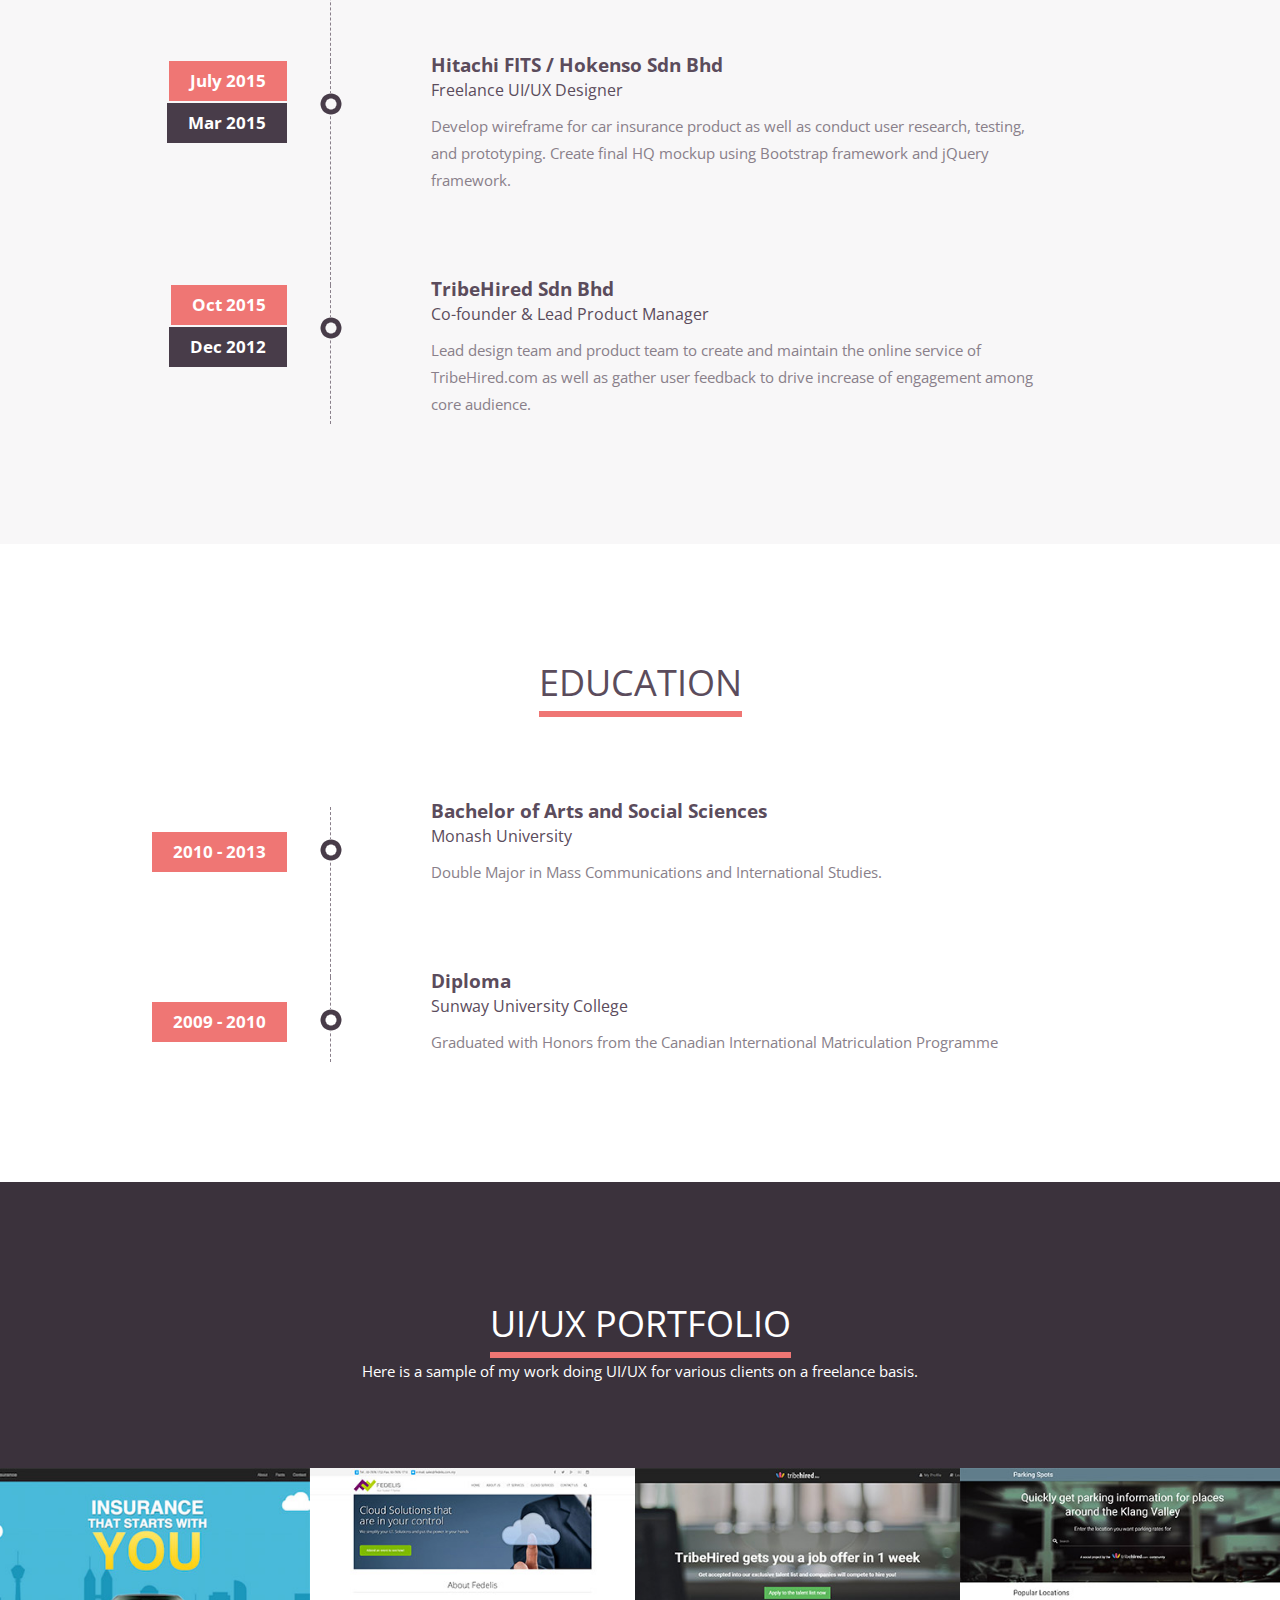
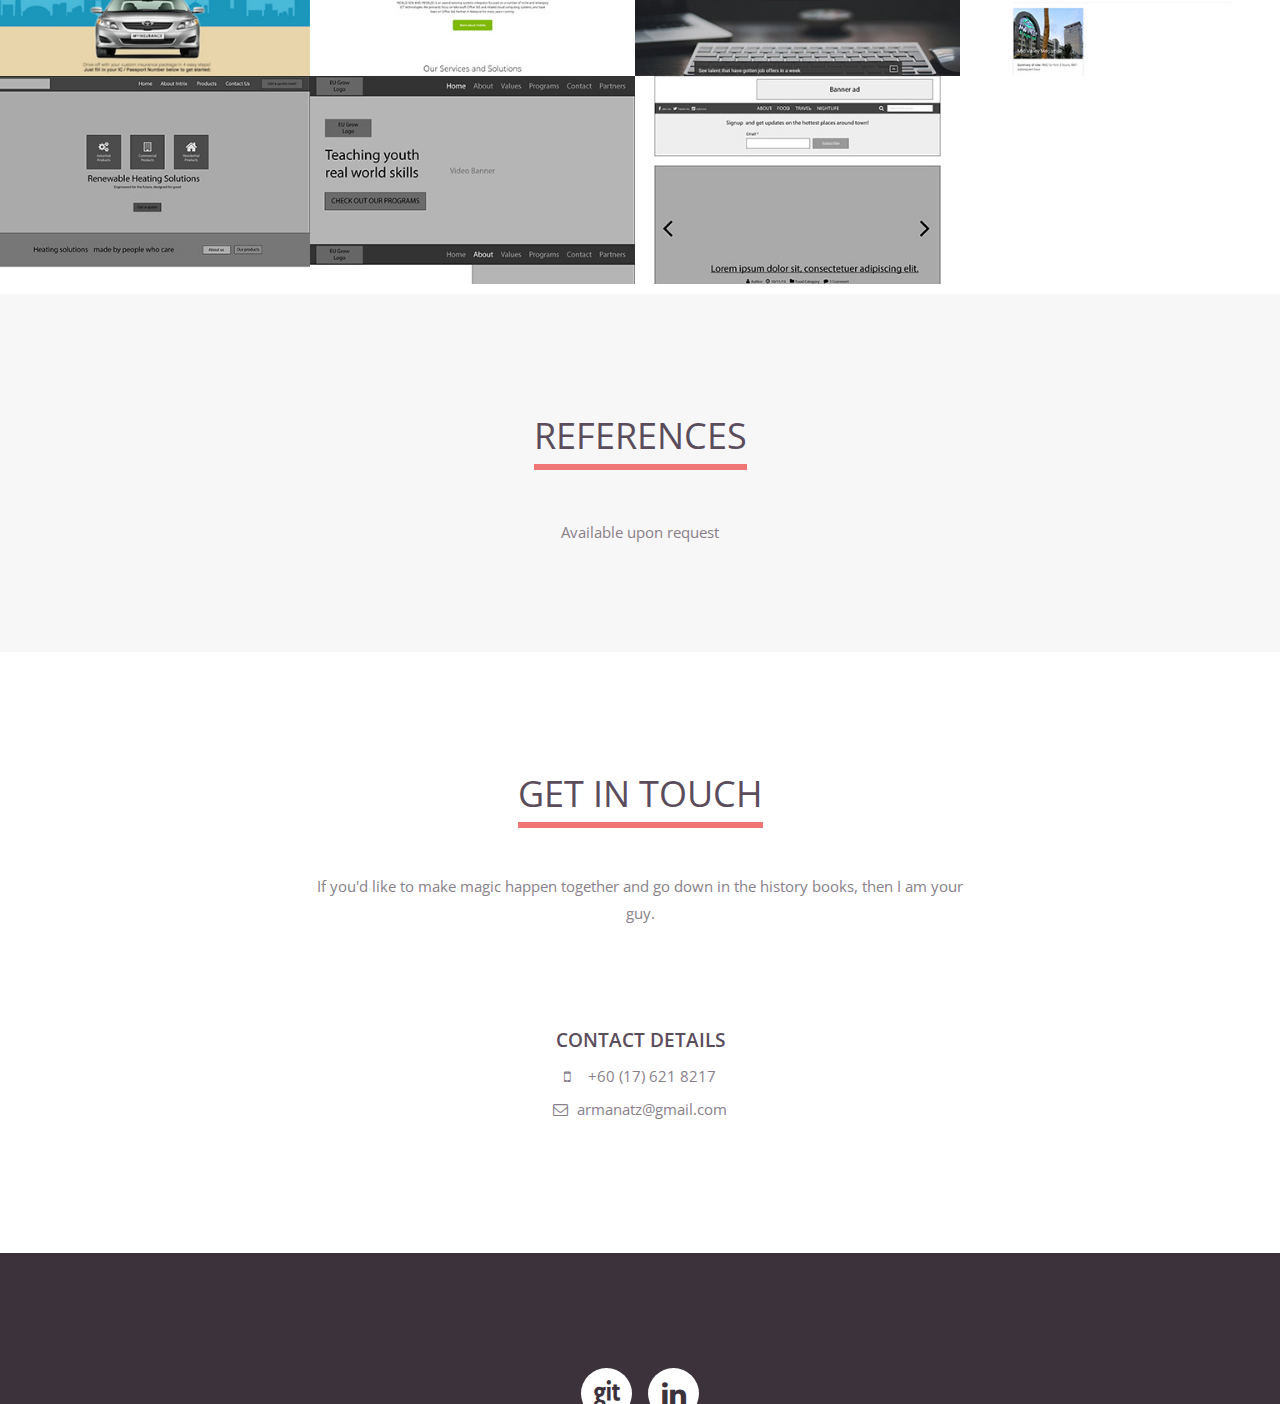
==== commit 2d9fc61e: "Fix header image" ====
--- a/index.html
+++ b/index.html
@@ -25,7 +25,10 @@
   <!-- font css style-->
   <link rel="stylesheet" href="css/font-awesome.css">
 
-  <!--for slider style-->
+  <!--favicon-->
+
+  <link rel="shortcut icon" href="images/favicon.ico" type="image/x-icon">
+  <link rel="icon" href="images/favicon.ico" type="image/x-icon">
 
   <noscript>
     <link rel="stylesheet" type="text/css" href="css/fallback.css" />
@@ -45,8 +48,8 @@
       <div class="banner row" id="banner">
         <div class="col-xs-12 col-sm-12 col-md-12 col-lg-12 noPadd" style="height:100%">
           <!--background slide show start-->
-          <div class="">
-            <img src="images/header.png" alt="bannerImg">
+          <div>
+            <img src="images/header.png" alt="bannerImg" width="100%">
           </div>
           <!--background slide show end-->
         </div>
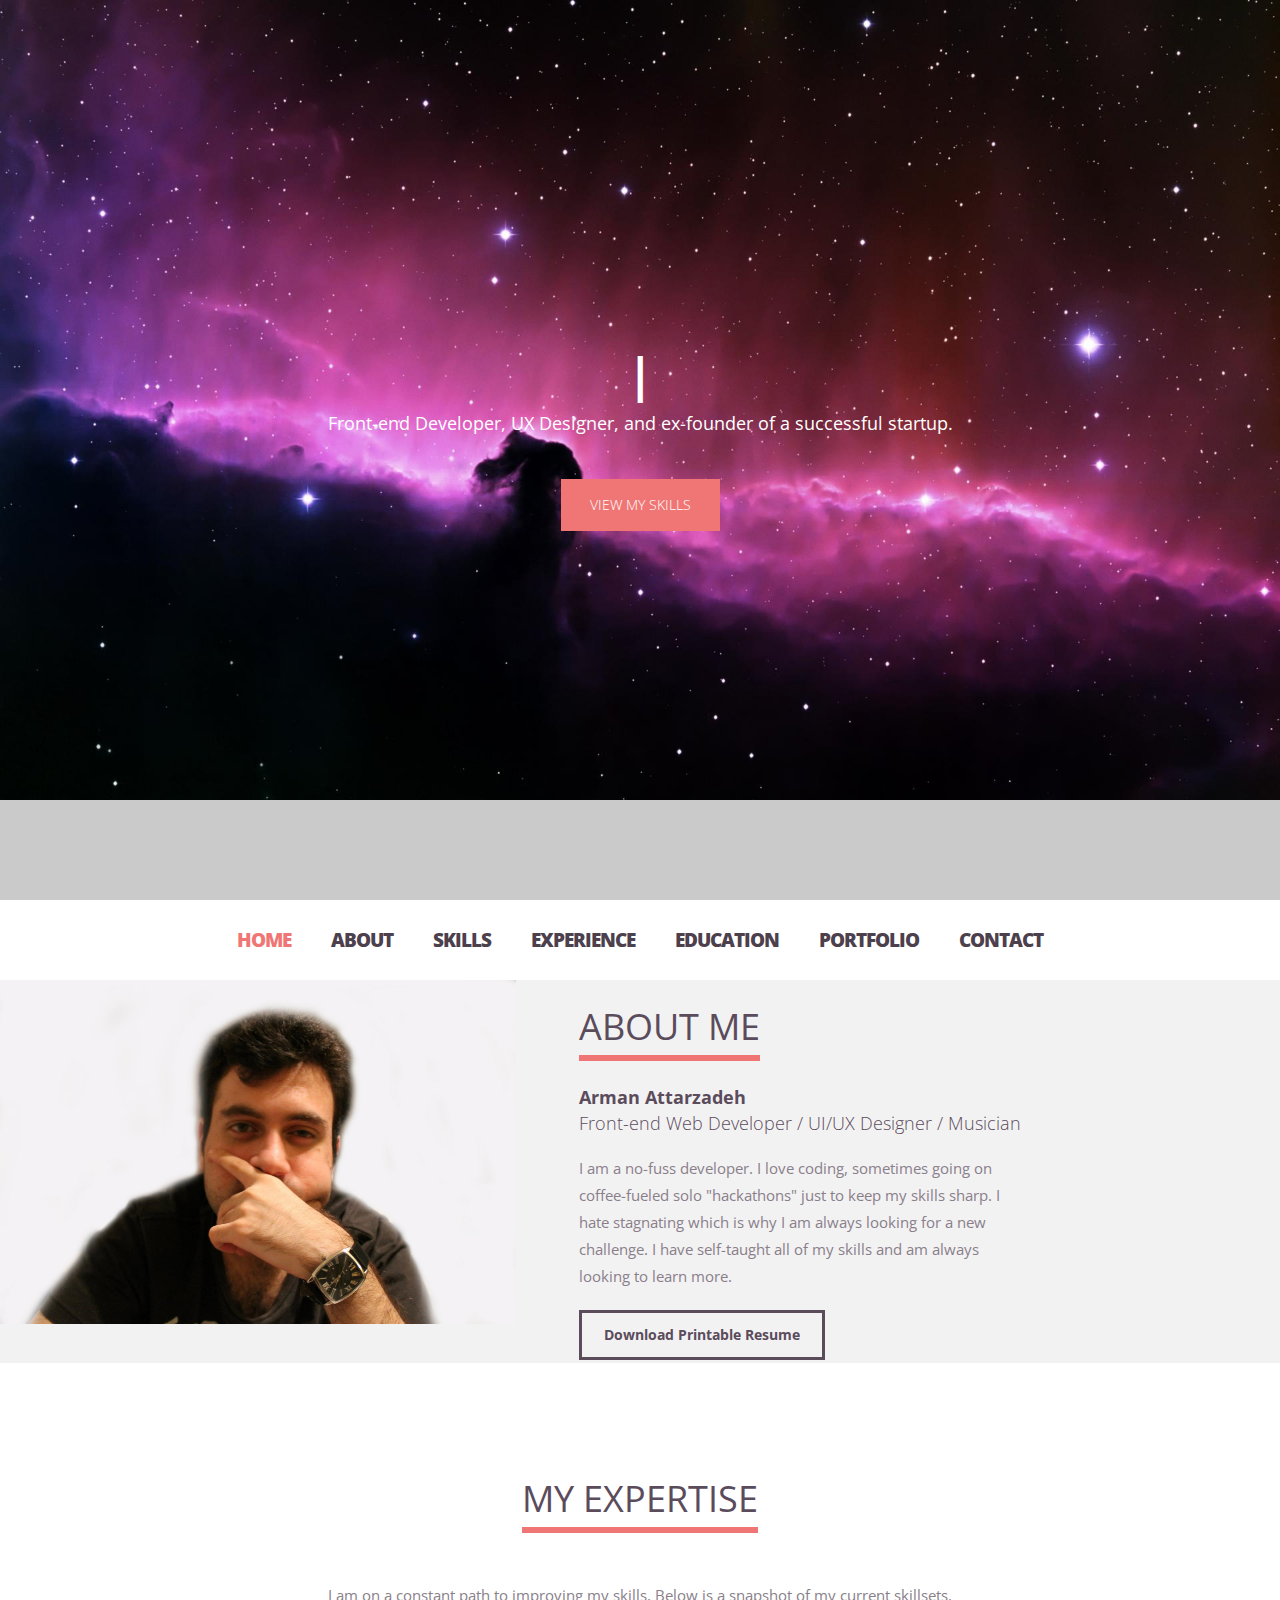
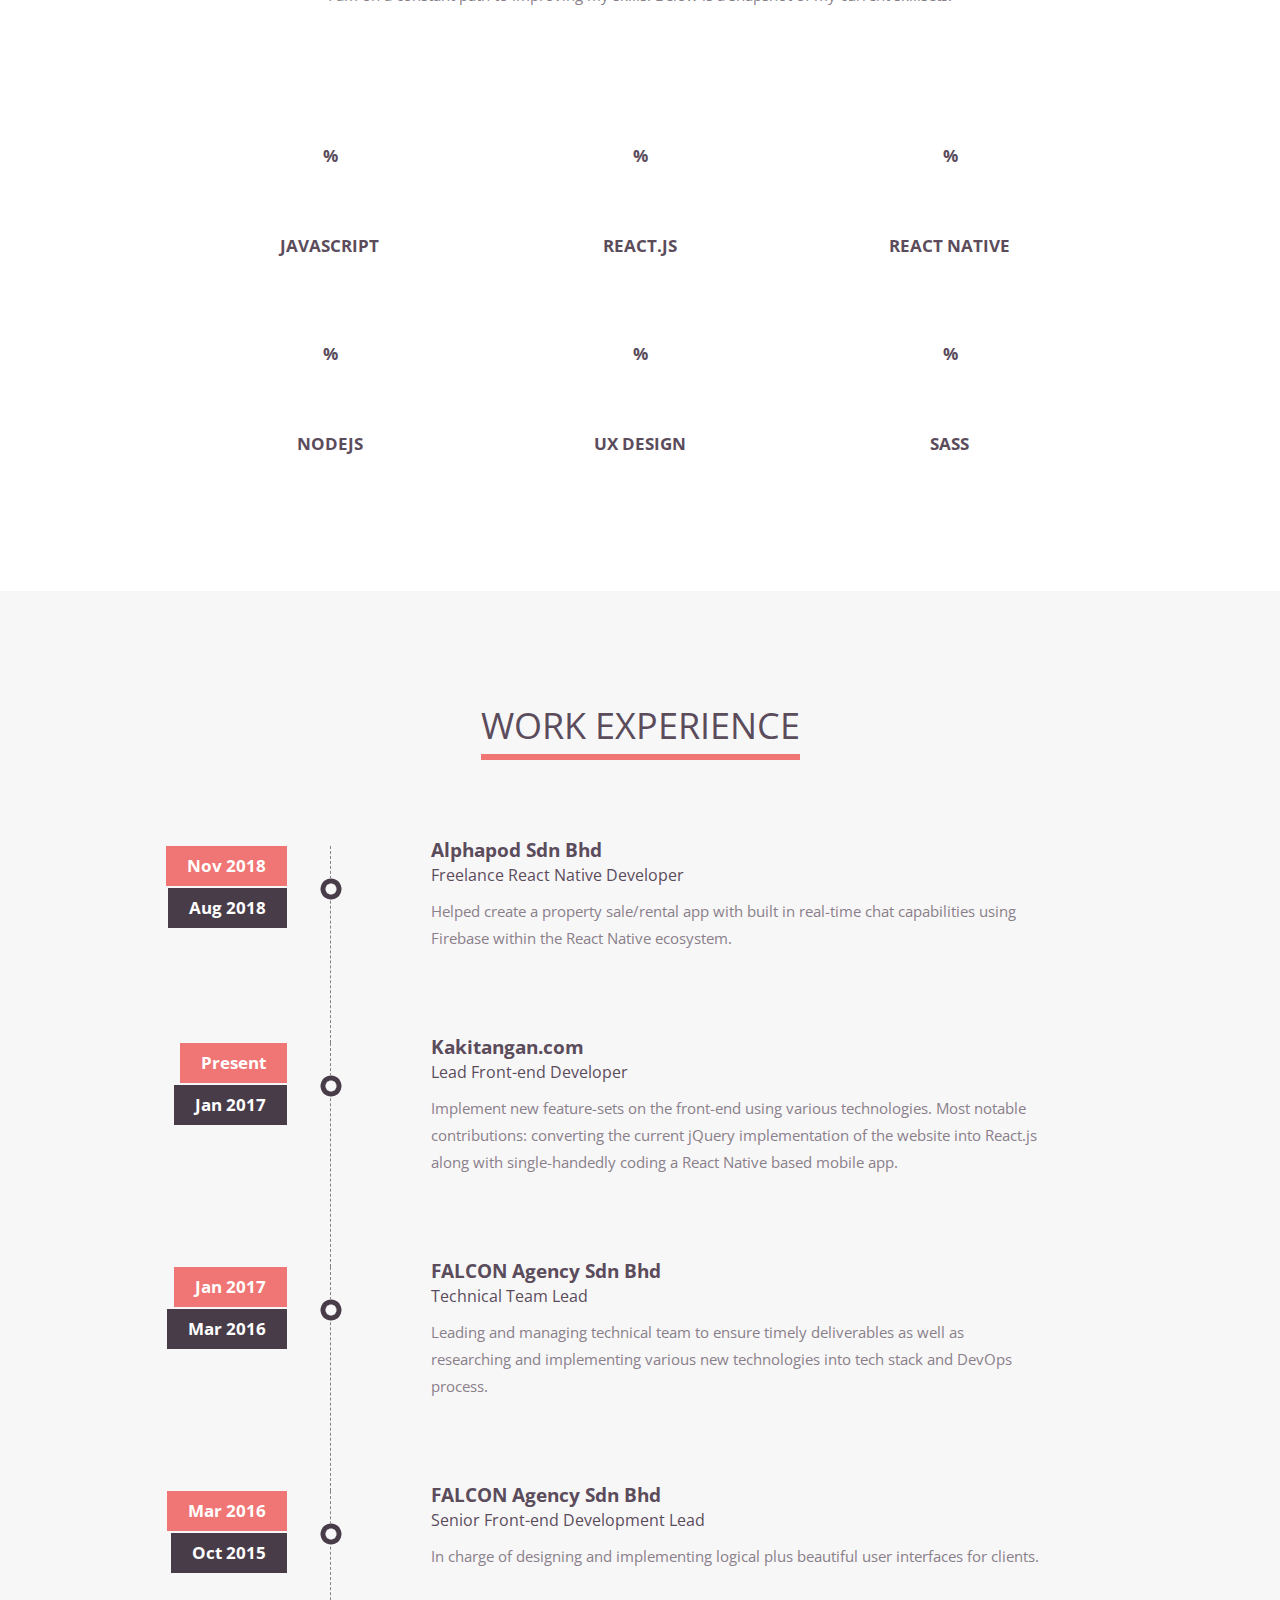
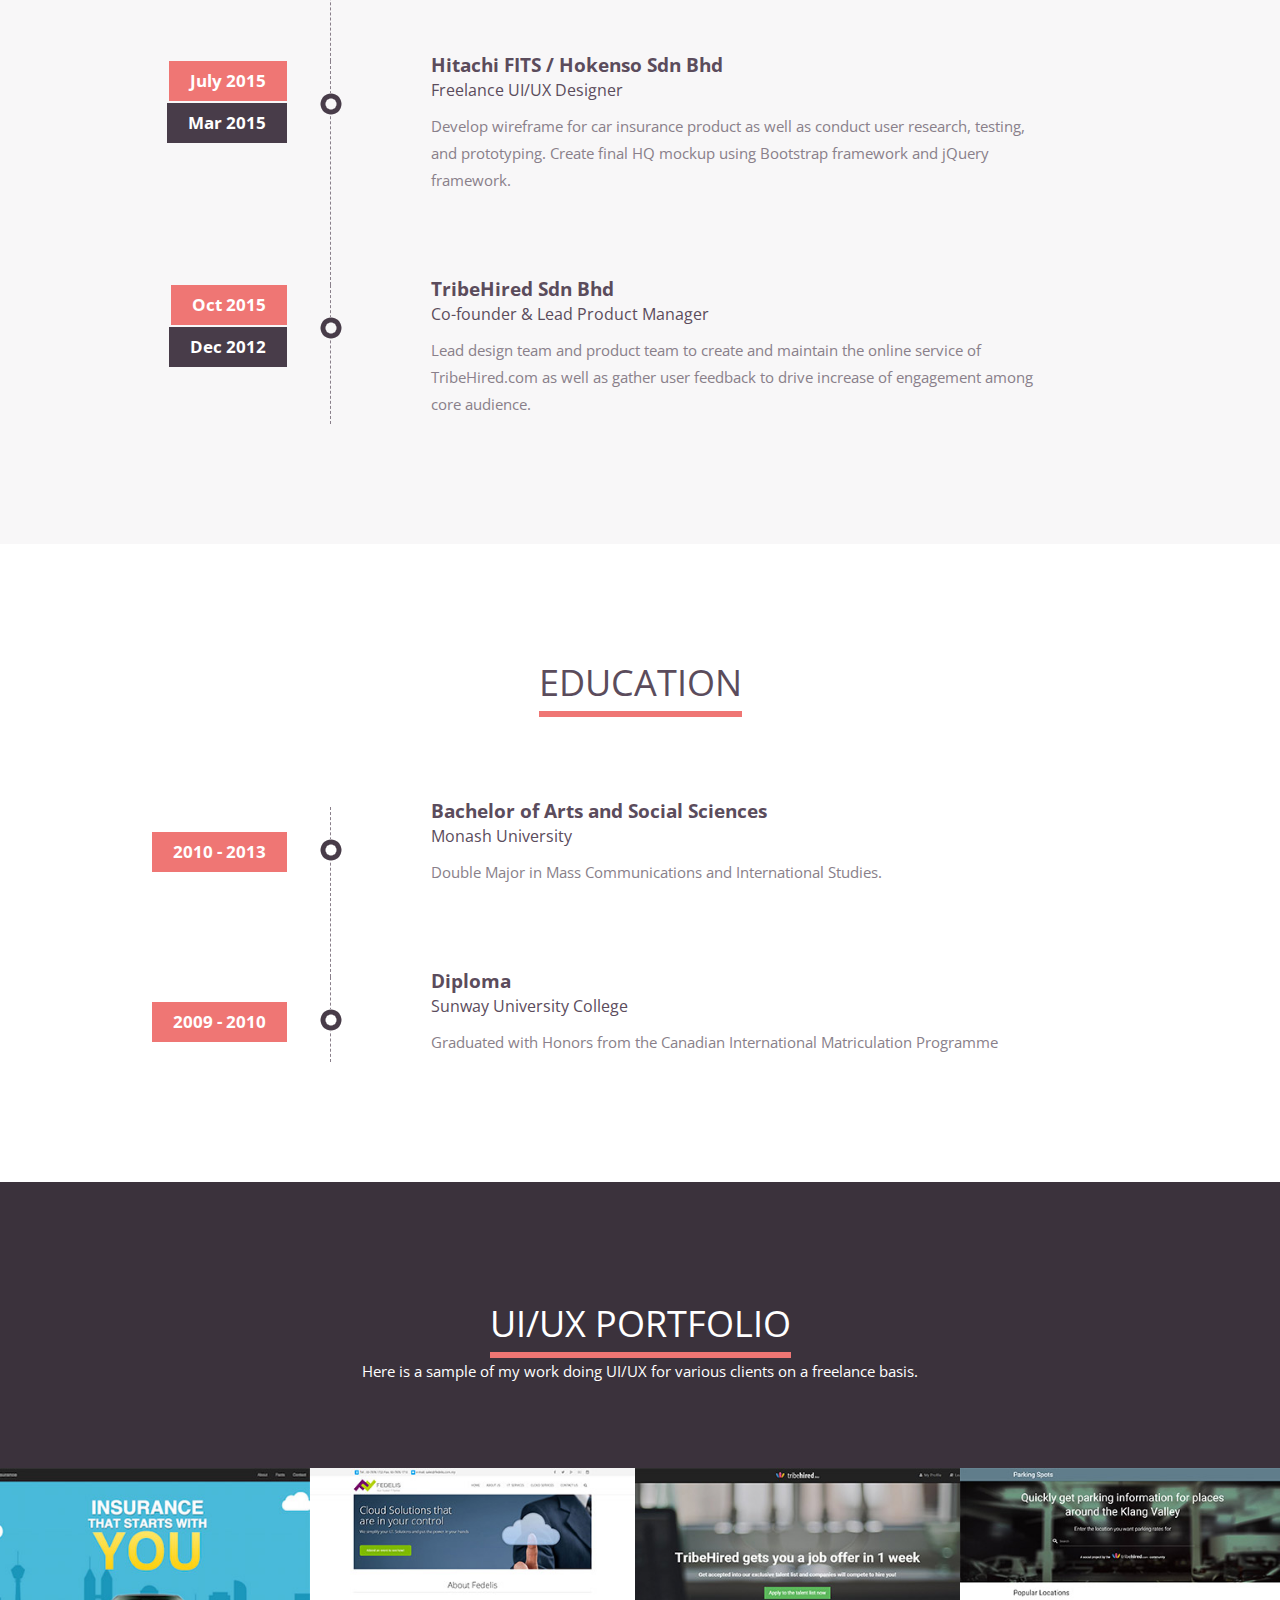
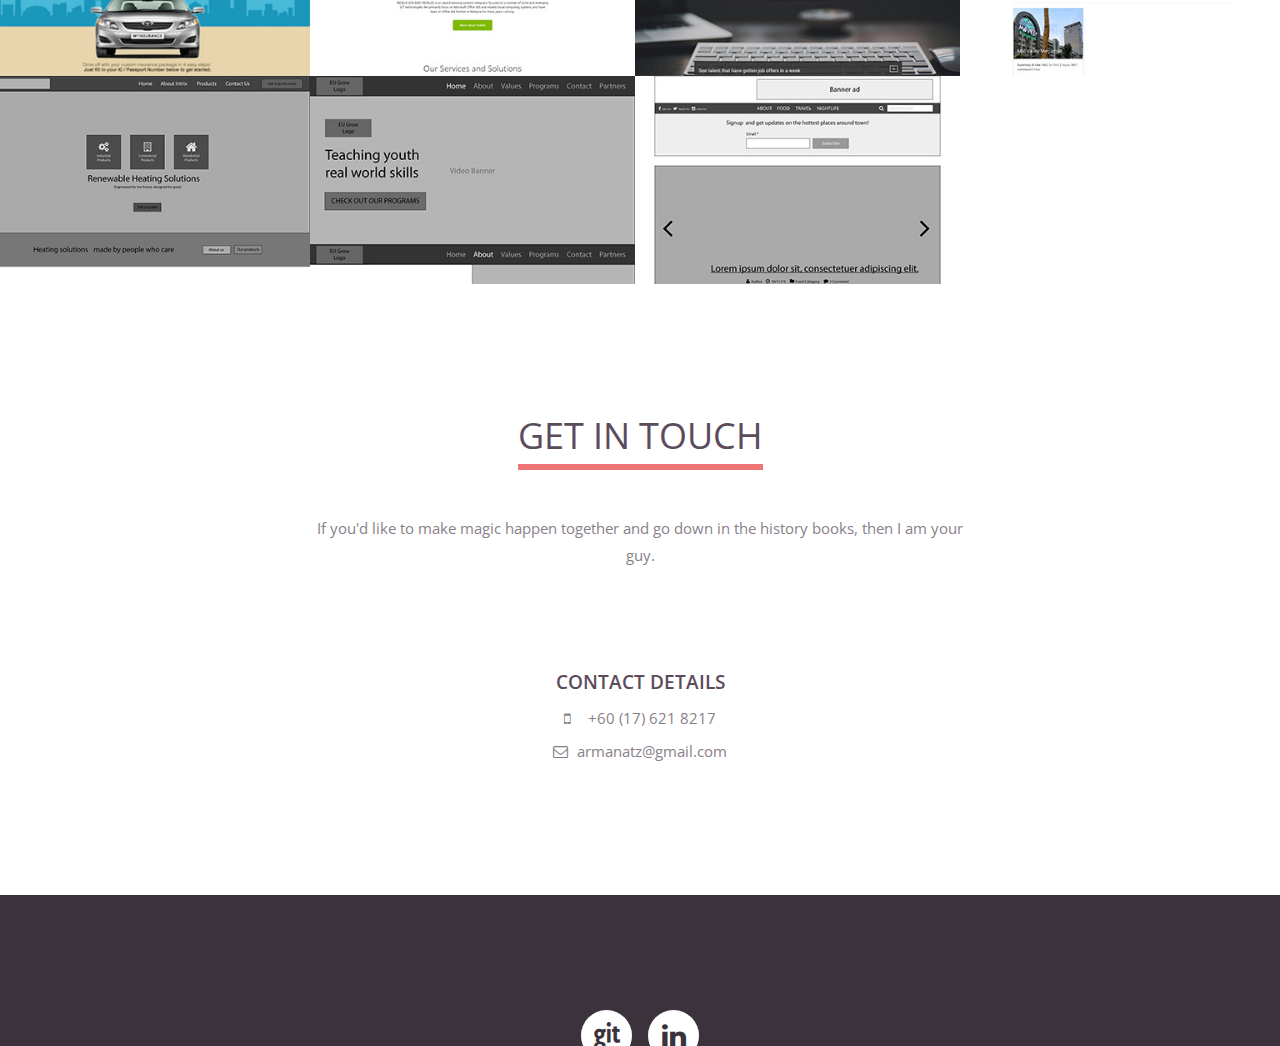
==== commit 82be7737: "Remove references section" ====
--- a/index.html
+++ b/index.html
@@ -84,10 +84,9 @@
                       <li class="first menuItem homeLink active"><a href="#wrapper">Home</a></li>
                       <li class="menuItem"><a href="#aboutme">About</a></li>
                       <li class="menuItem"><a href="#technical">Skills</a></li>
-                      <li class="menuItem"><a href="#exprience">Experience</a></li>
+                      <li class="menuItem"><a href="#experience">Experience</a></li>
                       <li class="menuItem"><a href="#education">Education</a></li>
                       <li class="menuItem"><a href="#portfolio">Portfolio</a></li>
-                      <li class="menuItem"><a href="#reffernces">References</a></li>
                       <li class="menuItem"><a href="#contact">Contact</a></li>
                     </ul>
                   </div>
@@ -174,8 +173,8 @@
     </section>
     <!--technical end-->
 
-    <!--exprience start-->
-    <section class="exprience" id="exprience">
+    <!--experience start-->
+    <section class="experience" id="experience">
       <div class="container">
         <div class="heading">
           <h2>Work Experience</h2>
@@ -289,7 +288,7 @@
         </div>
       </div>
     </section>
-    <!--exprience end-->
+    <!--experience end-->
 
     <!--education start-->
     <section class="education" id="education">
@@ -466,18 +465,7 @@
       </div>
     </section>
     <!--portfolio end-->
-    <!--references start-->
-    <section class="references" id="reffernces">
-      <div class="container">
-        <div class="heading">
-          <h2>References</h2>
-          <p>
-            Available upon request
-          </p>
-        </div>
-      </div>
-    </section>
-    <!--reffernces end-->
+
     <!--contact start-->
     <section class="contact" id="contact">
       <div class="container topCon">
@@ -573,11 +561,10 @@
             0: 'wrapper',
             1: 'aboutme',
             2: 'technical',
-            3: 'exprience',
+            3: 'experience',
             4: 'education',
             5: 'portfolio',
-            6: 'reffernces',
-            7: 'contact'
+            6: 'contact'
           },
           itemClass: 'menuItem',
           itemHover: 'active',
--- a/css/style.css
+++ b/css/style.css
@@ -662,23 +662,23 @@
 /*----------------------------------------------------
  8.	Work Experience Style
 ------------------------------------------------------*/
-.exprience {
+.experience {
 	background:#f8f7f8;
 }
-.exprience .container {
+.experience .container {
 	padding-top:116px;
 	padding-bottom:120px;
 }
-.exprience h2 {
+.experience h2 {
 	color:#5b4c5c;
 	margin-bottom:41px;
 }
-.exprience p {
+.experience p {
 	color:#84868d;
 	/*font-size:13px;*/
 	line-height:18px;
 }
-.exprience .heading p {
+.experience .heading p {
 	padding-bottom:54px;
 	max-width:660px;
 	text-align:center;
@@ -687,7 +687,7 @@
 	color:#897f8a;
 	line-height:27px;
 }
-.exprience h4 {
+.experience h4 {
 	font-weight:700;
 }
 
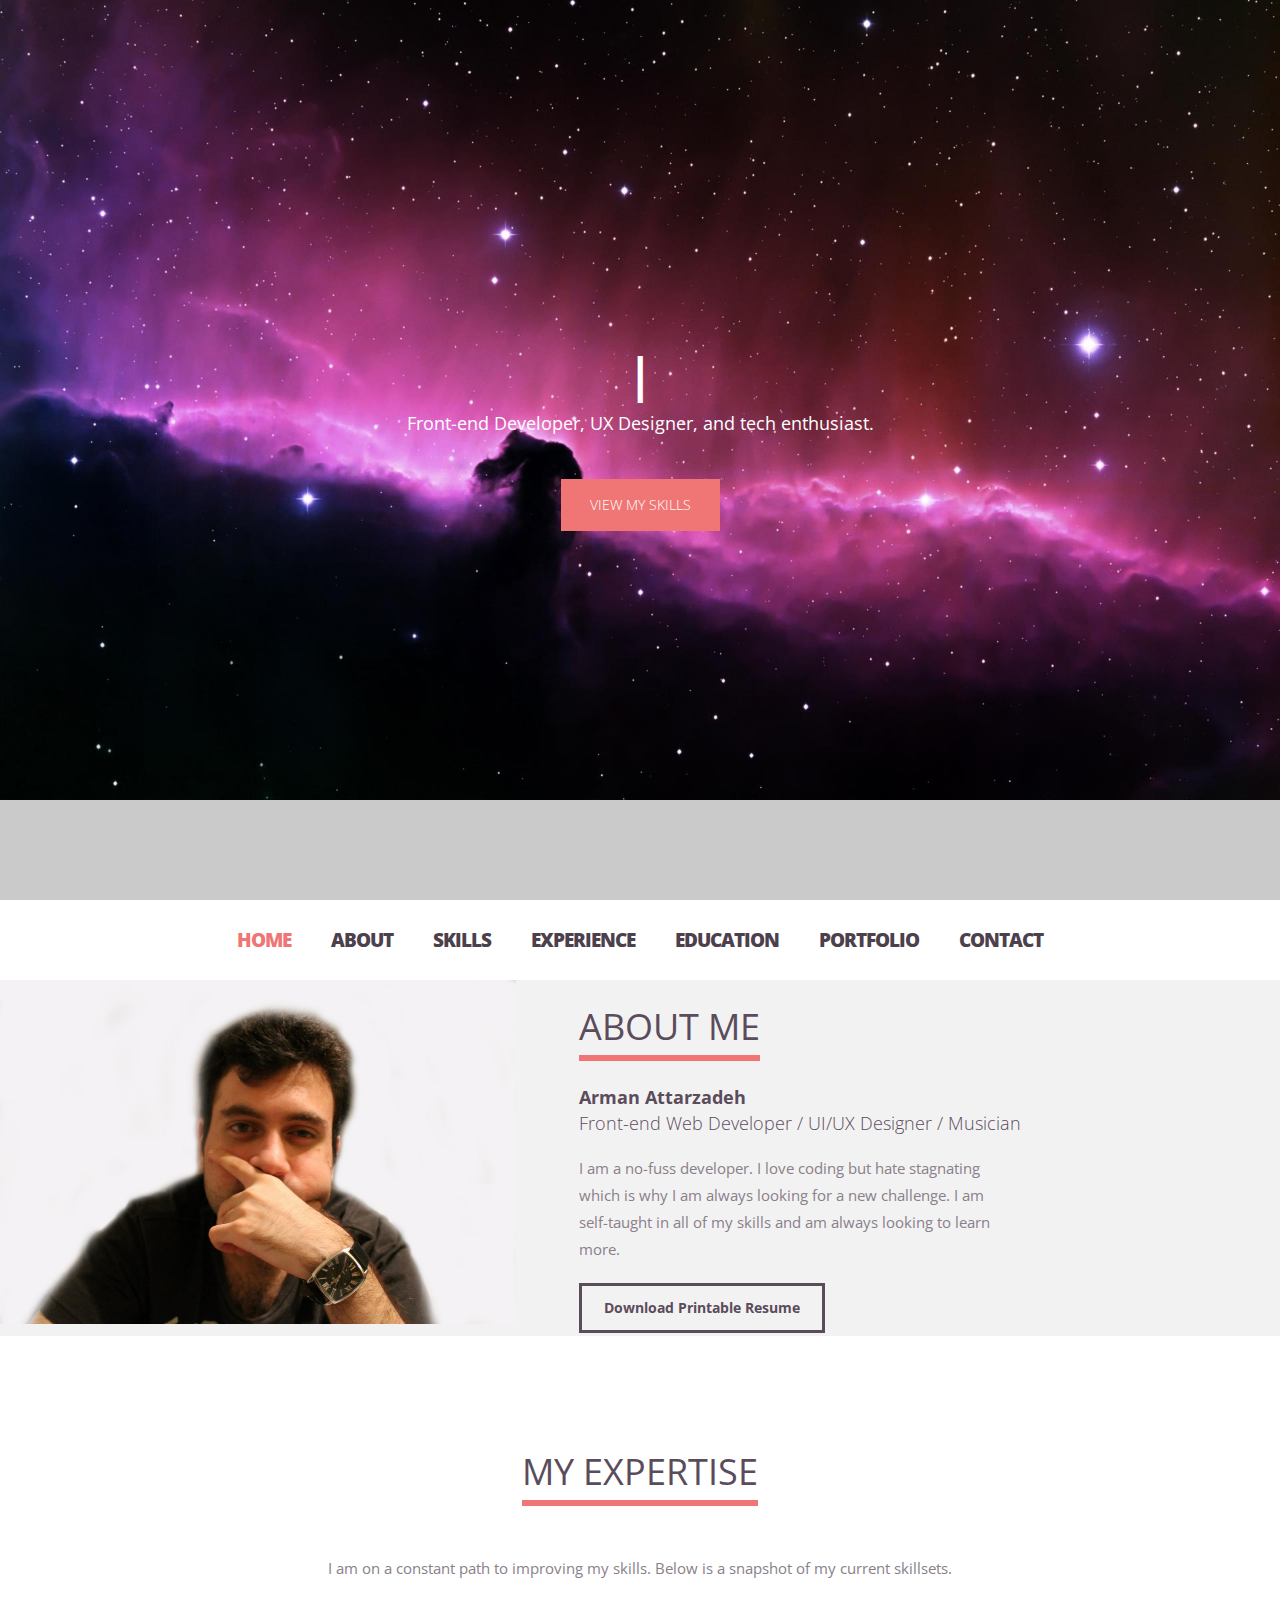
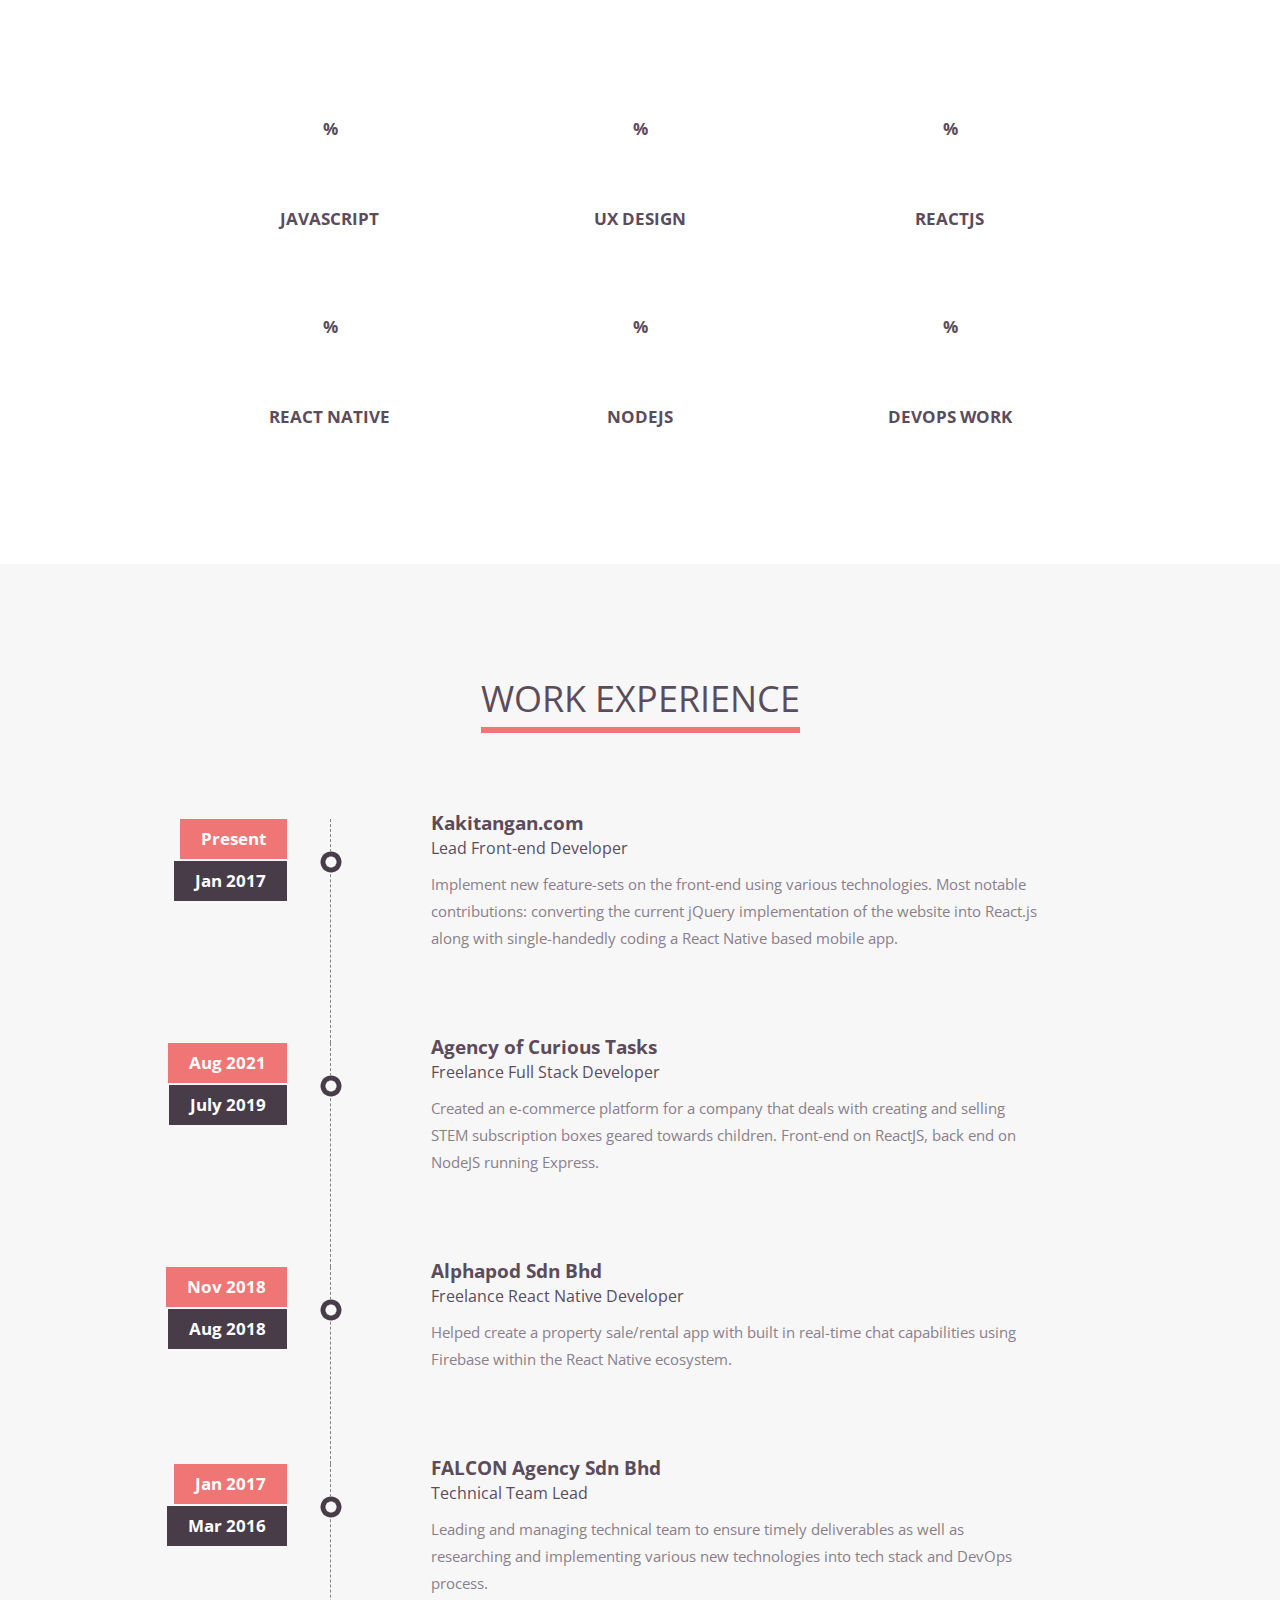
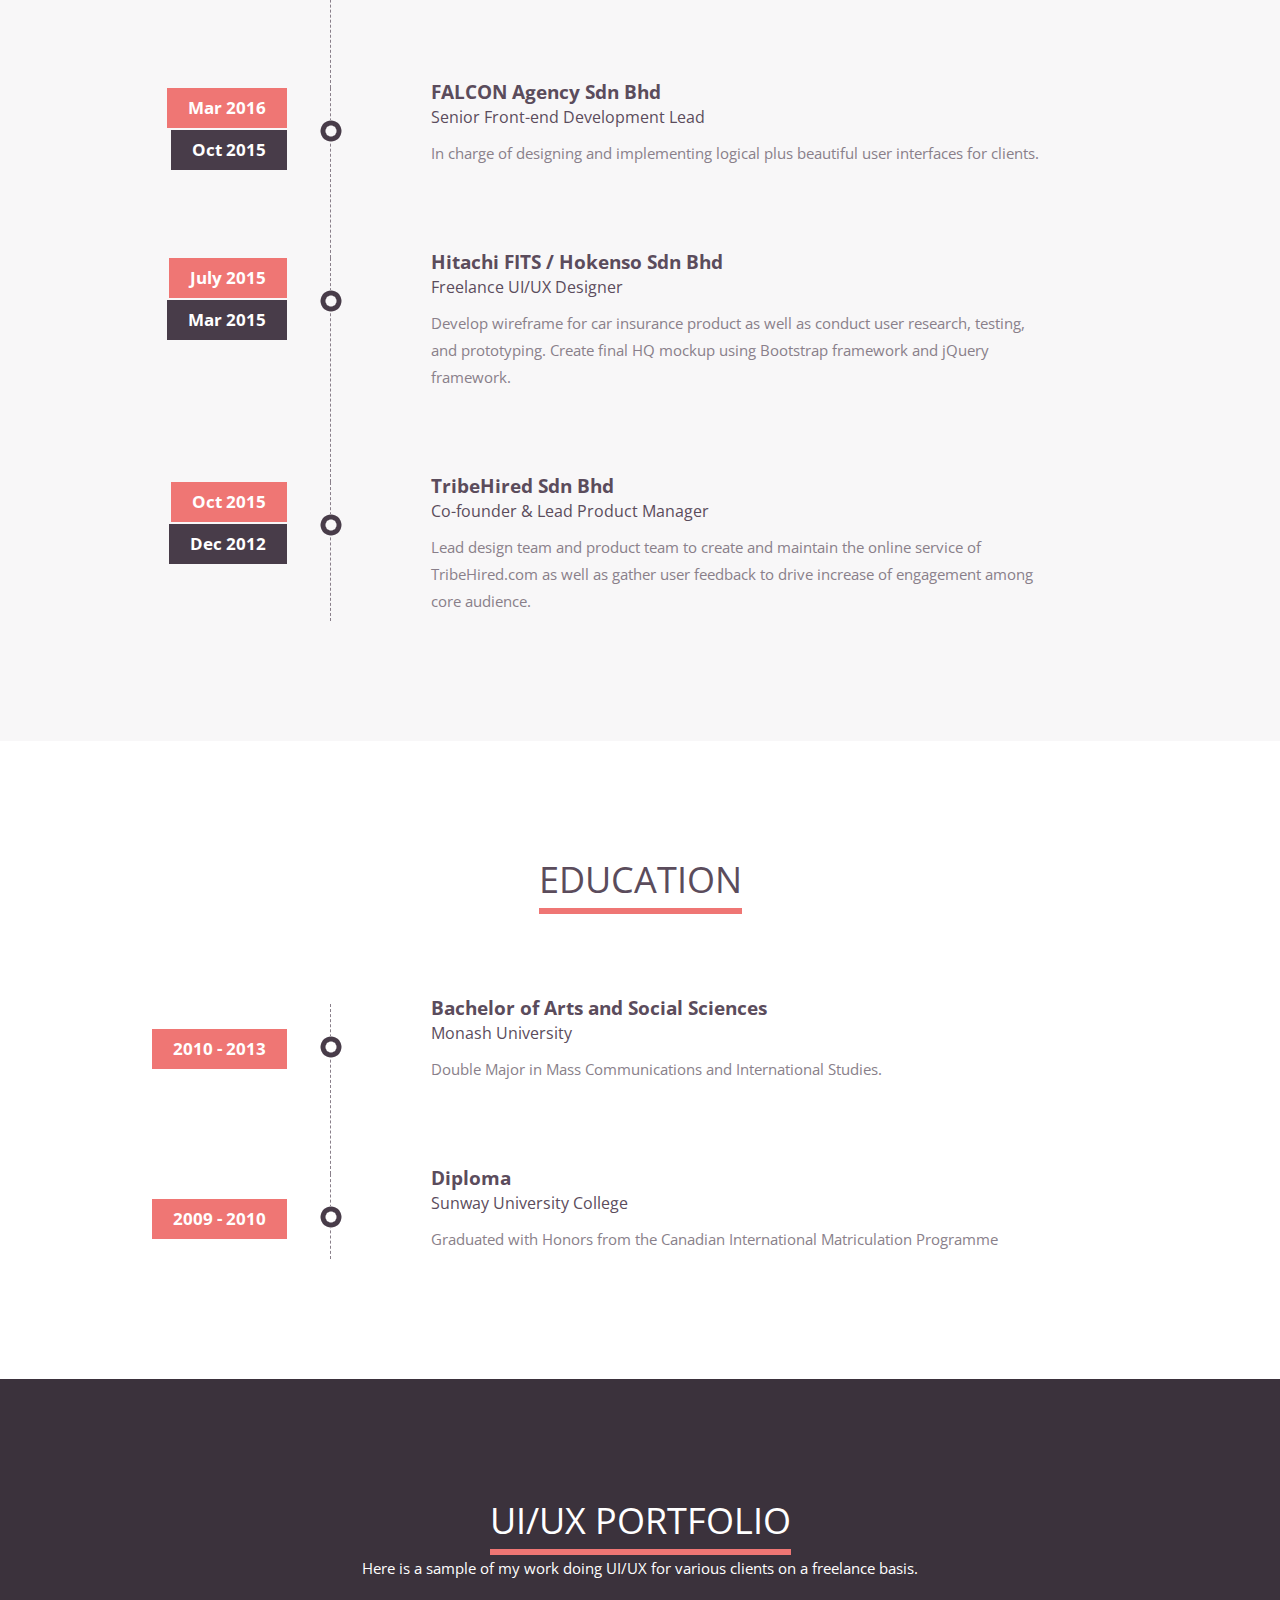
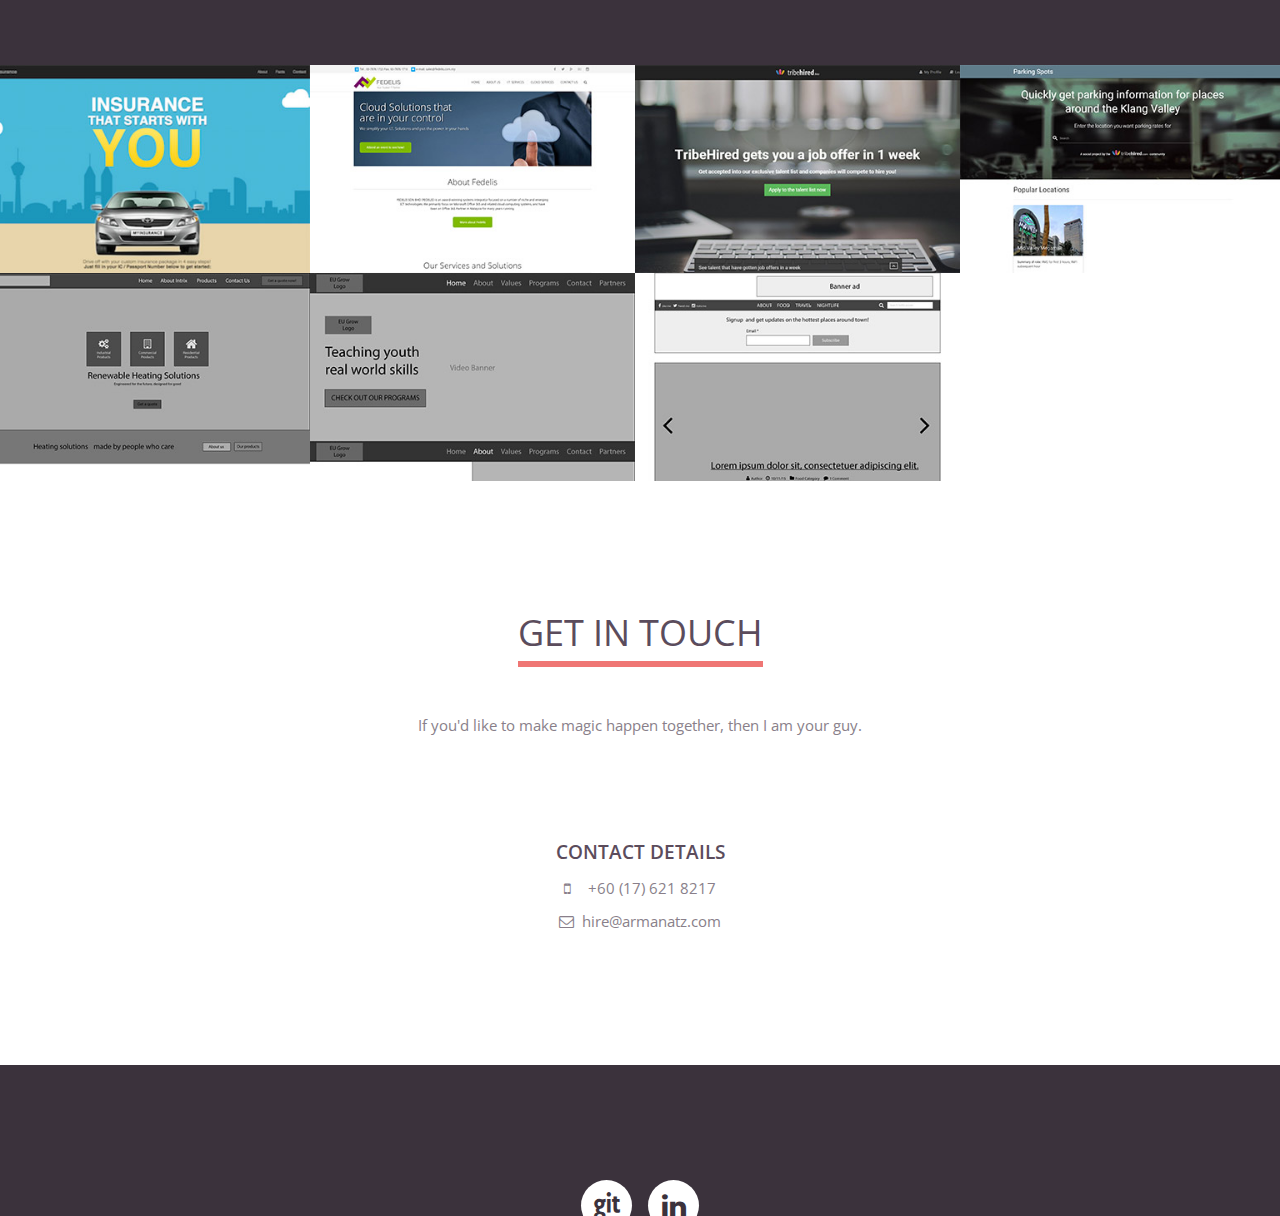
==== commit b12ee566: "Update work history" ====
--- a/index.html
+++ b/index.html
@@ -10,7 +10,8 @@
 <head>
   <meta charset="UTF-8" />
   <meta http-equiv="X-UA-Compatible" content="IE=edge,chrome=1">
-  <title>Arman Attarzadeh - Resume</title>
+  <title>Arman Attarzadeh</title>
+  <meta name="description" content="A no-fuss front-end Developer, UX Designer, and tech enthusiast - Get in touch and let's do some cool things together!">
   <meta name="viewport" content="width=device-width, initial-scale=1.0">
 
   <!--main style-->
@@ -58,15 +59,19 @@
           <h1>
             <span class="element"></span>
           </h1>
-          <p>Front-end Developer, UX Designer, and ex-founder of a successful startup.</p>
+          <p>Front-end Developer, UX Designer, and tech enthusiast.</p>
           <a href="#technical" class="mbnt">View my skills</a>
         </div>
         <!--header text end-->
       </div>
       <!--banner end-->
 
-      <!-- If you are reading my source code, that means you are really interested to get to know me. Then why don't you contact me and mention the word
-    Orion to me so that I know you are super awesome -->
+      <!--
+        If you are reading my source code,
+        that means you are really interested to get to know me.
+        Then why don't you contact me and mention the word "Orion"
+        to me so that I know you are super awesome.
+      -->
 
 
       <!--menu start-->
@@ -117,9 +122,8 @@
             <h4 class="subHeading">Front-end Web Developer / UI/UX Designer / Musician</h4>
             <div id="description">
               <p>
-                I am a no-fuss developer. I love coding, sometimes going on coffee-fueled solo "hackathons"
-                just to keep my skills sharp. I hate stagnating which is why I am always looking for a new
-                challenge. I have self-taught all of my skills and am always looking to learn more.
+                I am a no-fuss developer. I love coding but hate stagnating which is why I am always looking for a new
+                challenge. I am self-taught in all of my skills and am always looking to learn more.
               </p>
             </div>
             <a href="portfolio/Arman-Full-Resume.pdf" target="_blank" class="bntDownload">Download Printable Resume</a>
@@ -145,7 +149,12 @@
           </div>
           <div class=" col-xs-12 col-sm-4 col-md-4 col-lg-4 skillsArea">
             <div class=" col-xs-12 skills"> <span class="chart skilBg" data-percent="85"> <span class="percent"></span> </span>
-              <h4>React.js</h4>
+              <h4>UX Design</h4>
+            </div>
+          </div>
+          <div class=" col-xs-12 col-sm-4 col-md-4 col-lg-4 skillsArea">
+            <div class=" col-xs-12 skills"> <span class="chart skilBg" data-percent="85"> <span class="percent"></span> </span>
+              <h4>ReactJS</h4>
             </div>
           </div>
           <div class=" col-xs-12 col-sm-4 col-md-4 col-lg-4 skillsArea">
@@ -154,18 +163,13 @@
             </div>
           </div>
           <div class=" col-xs-12 col-sm-4 col-md-4 col-lg-4 skillsArea">
-            <div class=" col-xs-12 skills"> <span class="chart skilBg" data-percent="45"> <span class="percent"></span> </span>
+            <div class=" col-xs-12 skills"> <span class="chart skilBg" data-percent="60"> <span class="percent"></span> </span>
               <h4>NodeJS</h4>
             </div>
           </div>
           <div class=" col-xs-12 col-sm-4 col-md-4 col-lg-4 skillsArea">
-            <div class=" col-xs-12 skills"> <span class="chart skilBg" data-percent="85"> <span class="percent"></span> </span>
-              <h4>UX Design</h4>
-            </div>
-          </div>
-          <div class=" col-xs-12 col-sm-4 col-md-4 col-lg-4 skillsArea">
-            <div class=" col-xs-12 skills"> <span class="chart skilBg" data-percent="30"> <span class="percent"></span> </span>
-              <h4>SASS</h4>
+            <div class=" col-xs-12 skills"> <span class="chart skilBg" data-percent="35"> <span class="percent"></span> </span>
+              <h4>DevOps work</h4>
             </div>
           </div>
         </div>
@@ -181,23 +185,6 @@
         </div>
         <div class="row workDetails">
           <div class="col-xs-12 col-sm-3 col-md-2 col-lg-2">
-            <div class="workYear"><span class="prevY">Nov 2018</span>
-              <span class="afterY">Aug 2018</span></div>
-          </div>
-          <div class="col-xs-12 col-sm-9 col-md-10 col-lg-10 rightArea">
-            <div class="arrowpart"></div>
-            <div class="exCon">
-              <h4>Alphapod Sdn Bhd</h4>
-              <h5>Freelance React Native Developer</h5>
-              <p>
-                Helped create a property sale/rental app with built in real-time chat
-                capabilities using Firebase within the React Native ecosystem.
-              </p>
-            </div>
-          </div>
-        </div>
-        <div class="row workDetails">
-          <div class="col-xs-12 col-sm-3 col-md-2 col-lg-2">
             <div class="workYear"><span class="prevY">Present</span>
               <span class="afterY">Jan 2017</span></div>
           </div>
@@ -211,6 +198,41 @@
                 Most notable contributions: converting the current jQuery implementation
                 of the website into React.js along with single-handedly coding a React Native
                 based mobile app.
+              </p>
+            </div>
+          </div>
+        </div>
+        <div class="row workDetails">
+          <div class="col-xs-12 col-sm-3 col-md-2 col-lg-2">
+            <div class="workYear"><span class="prevY">Aug 2021</span>
+              <span class="afterY">July 2019</span></div>
+          </div>
+          <div class="col-xs-12 col-sm-9 col-md-10 col-lg-10 rightArea">
+            <div class="arrowpart"></div>
+            <div class="exCon">
+              <h4>Agency of Curious Tasks</h4>
+              <h5>Freelance Full Stack Developer</h5>
+              <p>
+                Created an e-commerce platform for a company that deals with
+                creating and selling STEM subscription boxes geared towards
+                children. Front-end on ReactJS, back end on NodeJS running Express.
+              </p>
+            </div>
+          </div>
+        </div>
+        <div class="row workDetails">
+          <div class="col-xs-12 col-sm-3 col-md-2 col-lg-2">
+            <div class="workYear"><span class="prevY">Nov 2018</span>
+              <span class="afterY">Aug 2018</span></div>
+          </div>
+          <div class="col-xs-12 col-sm-9 col-md-10 col-lg-10 rightArea">
+            <div class="arrowpart"></div>
+            <div class="exCon">
+              <h4>Alphapod Sdn Bhd</h4>
+              <h5>Freelance React Native Developer</h5>
+              <p>
+                Helped create a property sale/rental app with built in real-time chat
+                capabilities using Firebase within the React Native ecosystem.
               </p>
             </div>
           </div>
@@ -472,7 +494,7 @@
         <div class="heading">
           <h2>Get In Touch</h2>
           <p>
-            If you'd like to make magic happen together and go down in the history books, then I am your guy.
+            If you'd like to make magic happen together, then I am your guy.
           </p>
         </div>
       </div>
@@ -485,7 +507,7 @@
         <div class="col-xs-12 col-sm-12 col-md-12 col-lg-12 text-center">
           <h4>Contact details</h4>
           <p> <i class="fa fa-mobile fa-fw"></i> +60 (17) 621 8217</p>
-          <p> <i class="fa fa-envelope-o fa-fw"></i> <a href="mailto:armanatz@gmail.com">armanatz@gmail.com</a></p>
+          <p> <i class="fa fa-envelope-o fa-fw"></i> <a href="mailto:hire@armanatz.com">hire@armanatz.com</a></p>
         </div>
         <!--contact info end-->
 
